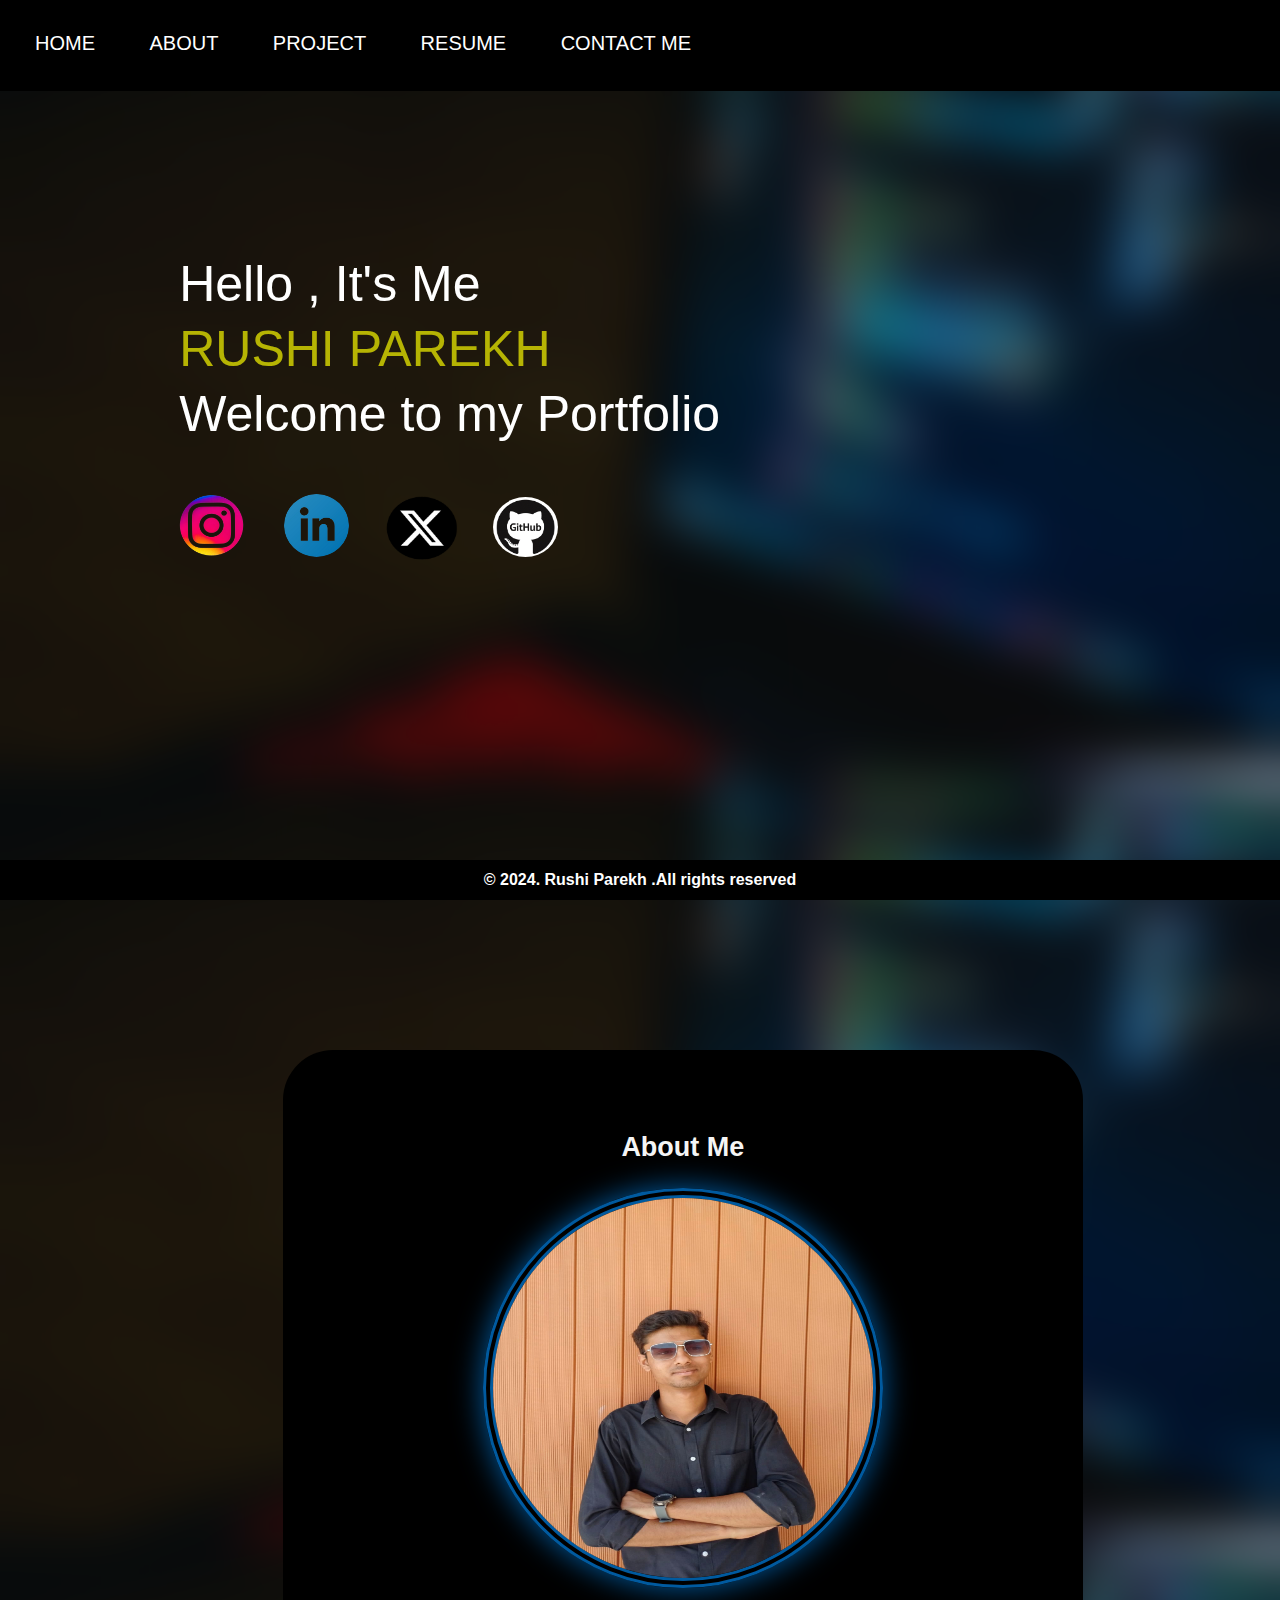
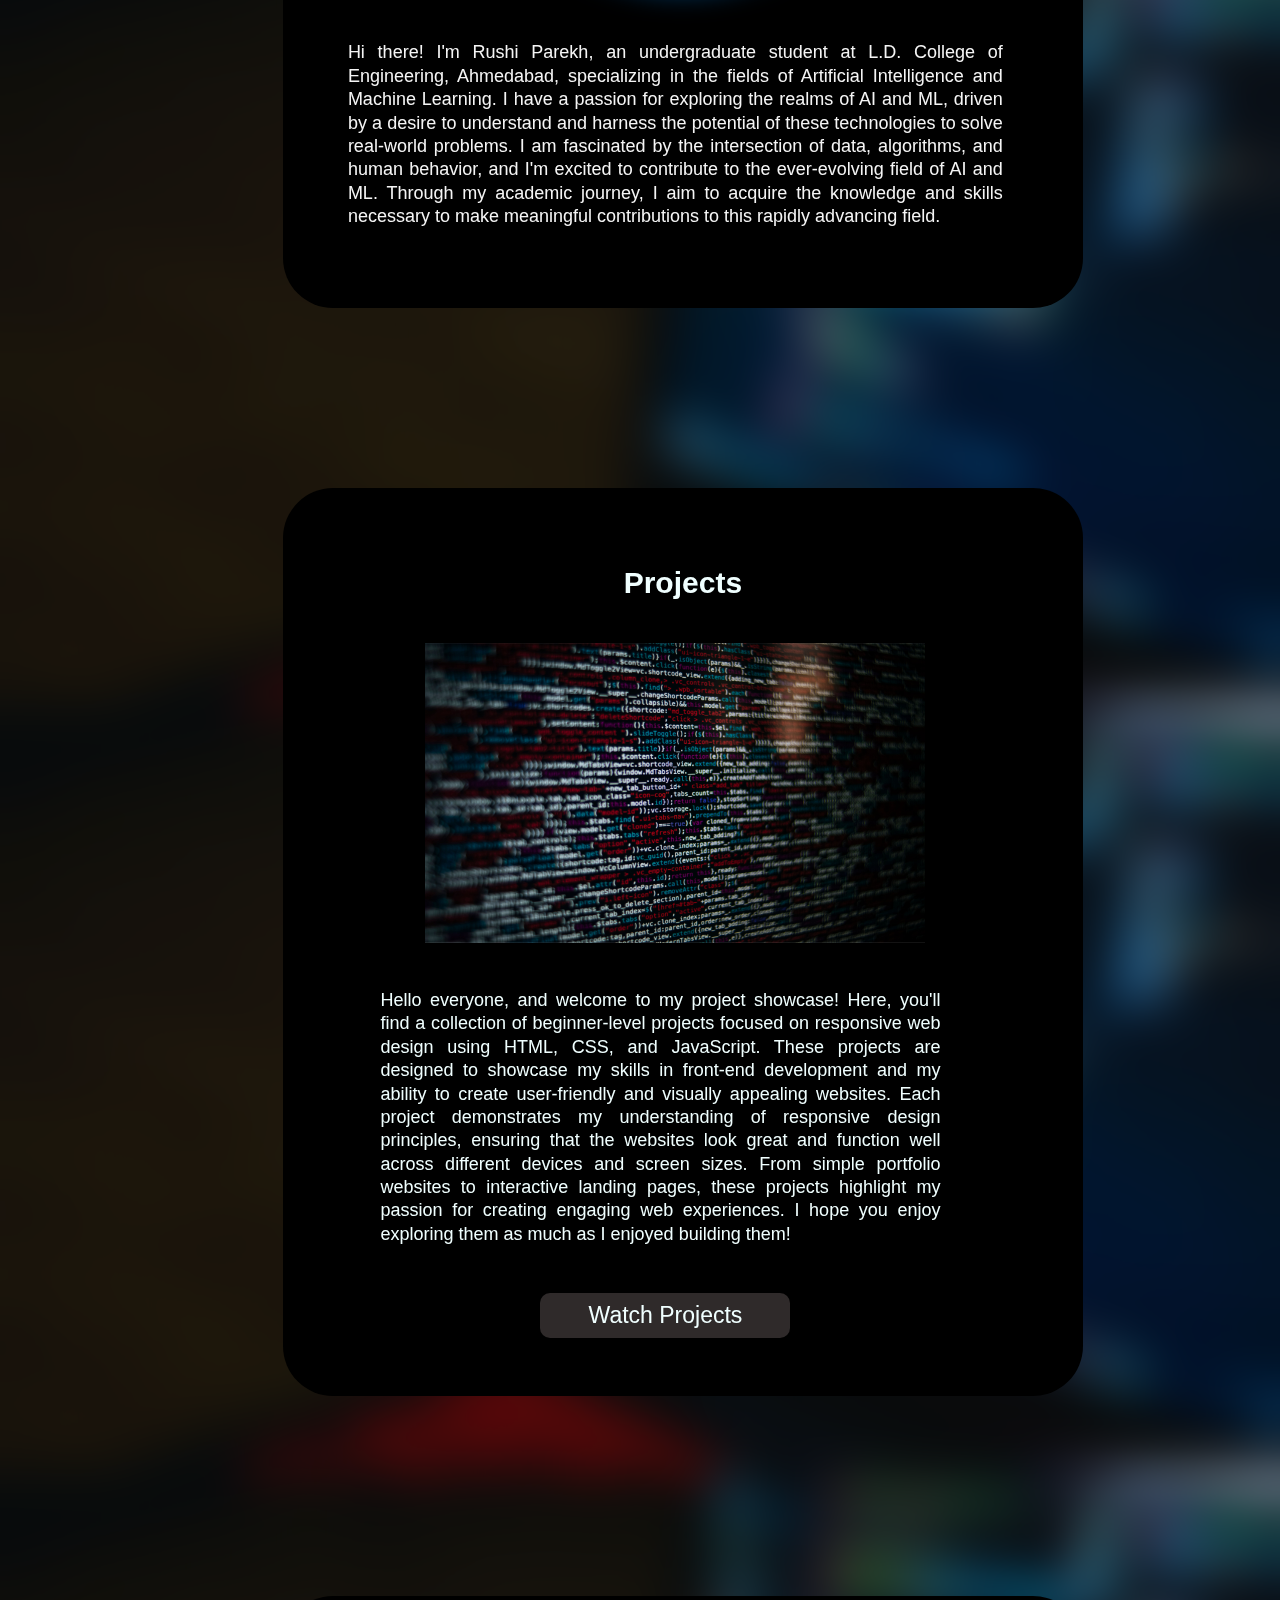
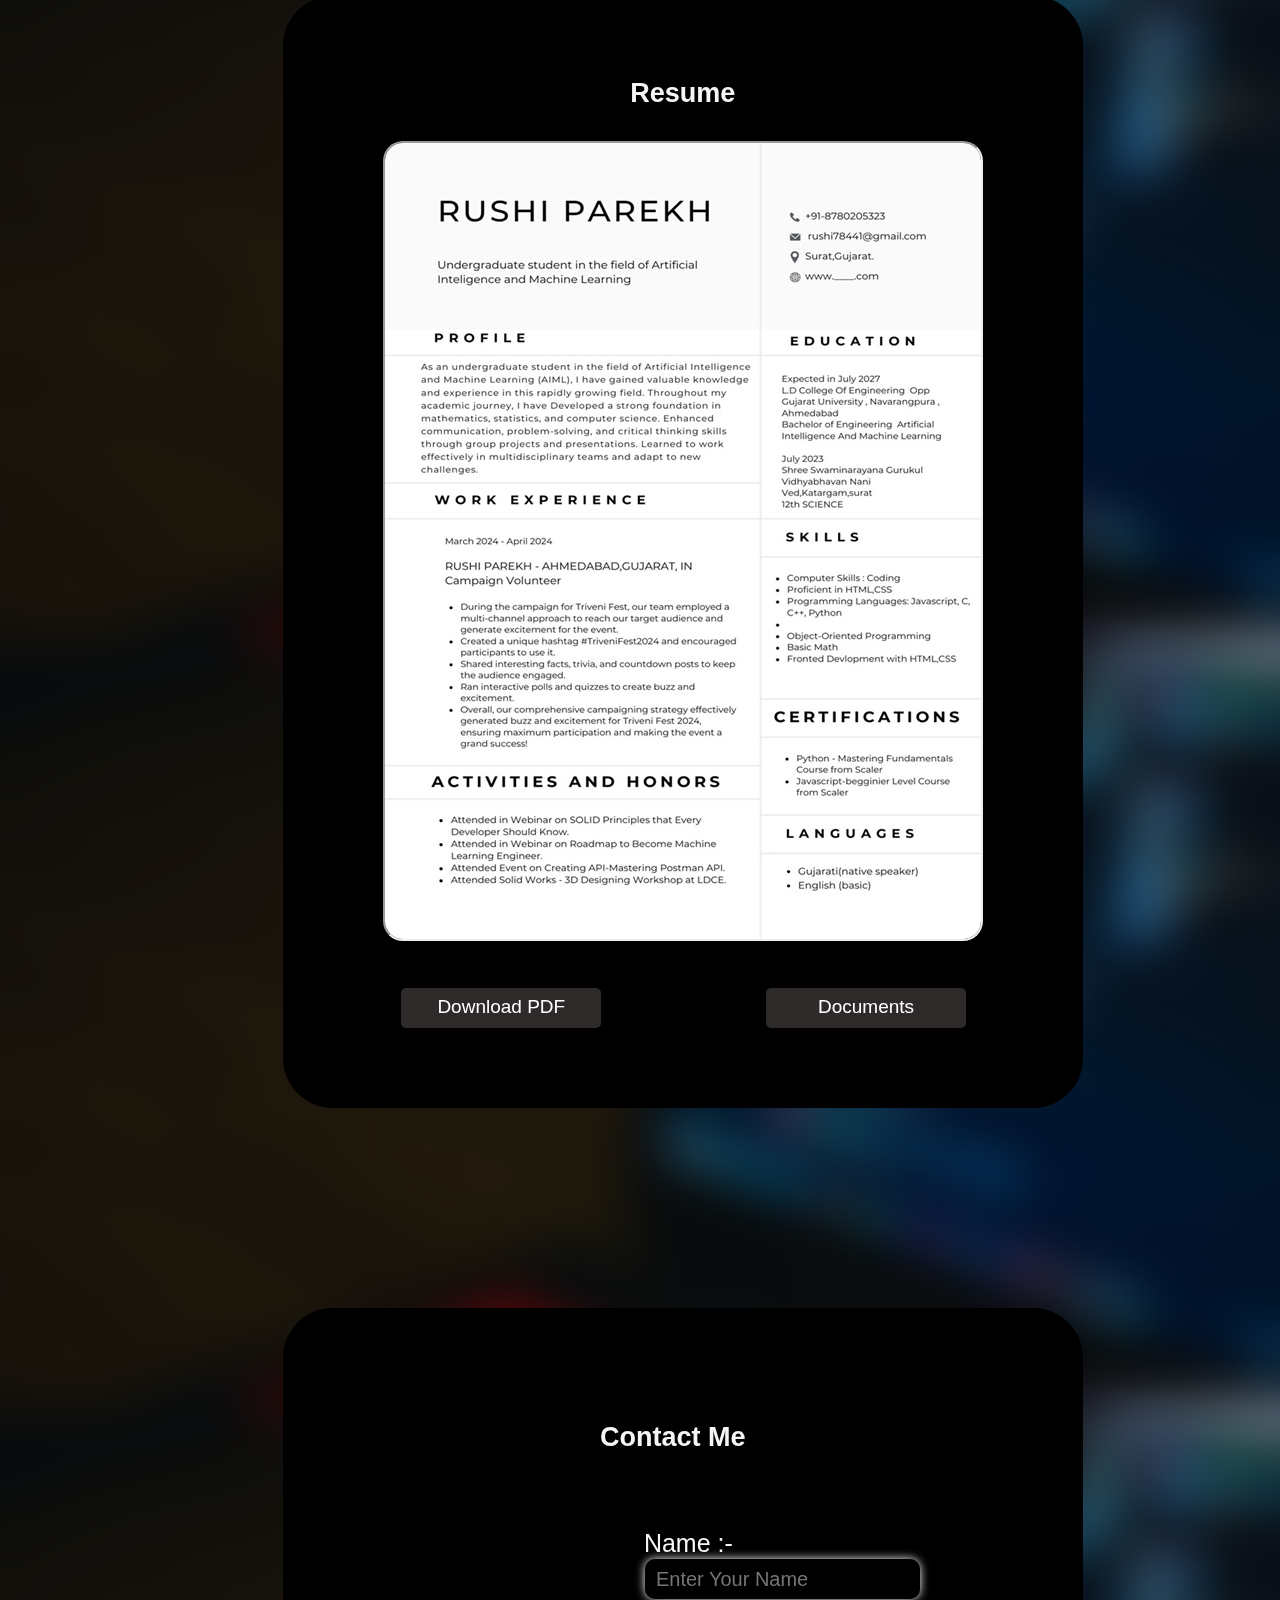
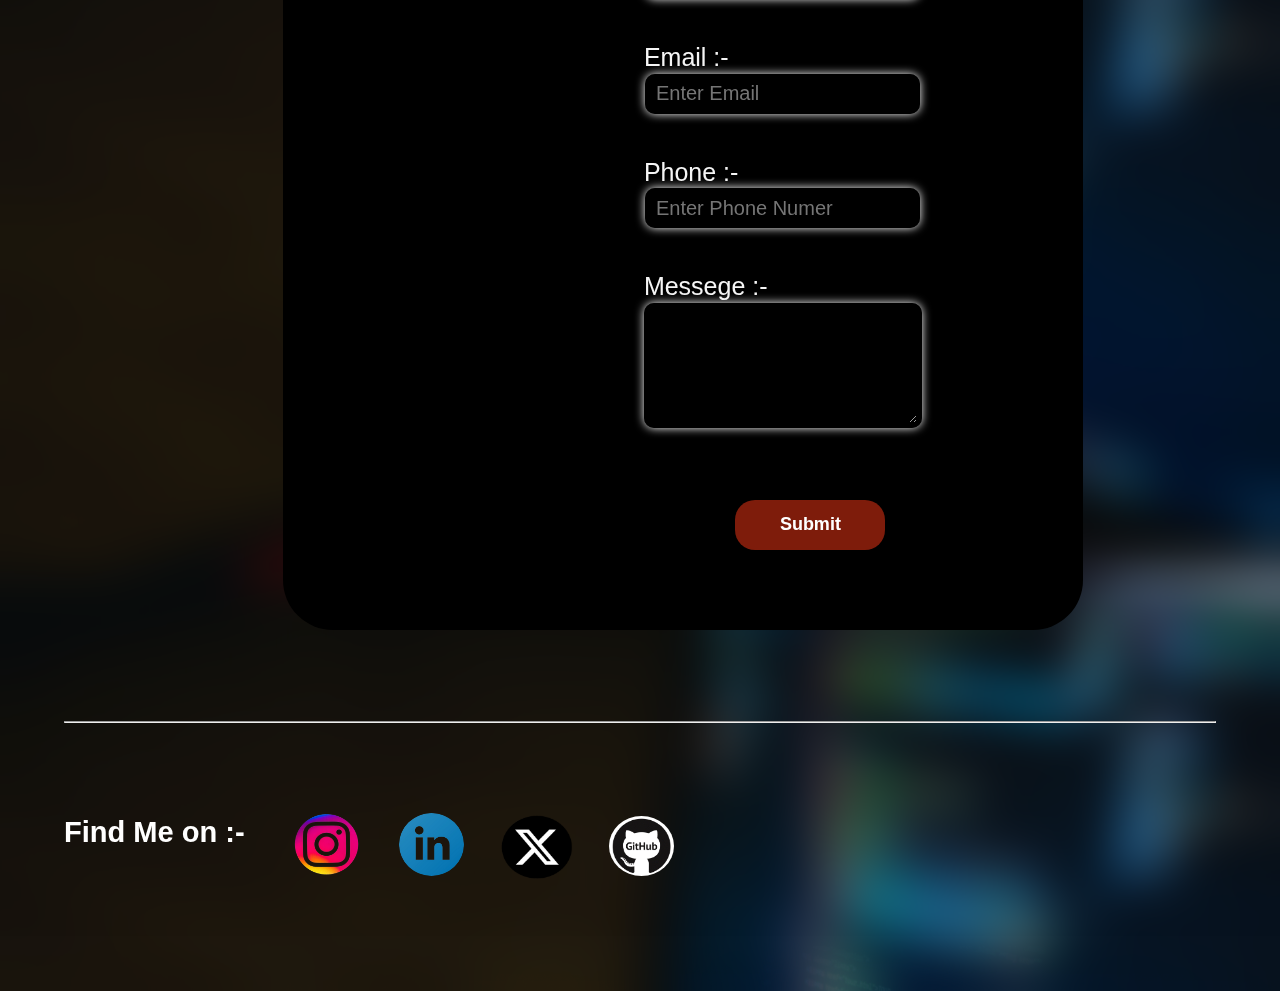
==== index.html @ 53164eef "Add files via upload" ====
<!DOCTYPE html>
<html lang="en">
<head>
    <meta charset="UTF-8">
    <meta name="viewport" content="width=device-width, initial-scale=1.0">
    <title>RUSHI PAREKH</title>
    <link rel="stylesheet" href="style.css"> <!-- Link your CSS file here -->
    <!-- You can add more meta tags, links to stylesheets, or scripts here -->
</head>
<div class="main-body">
<body>
    <header>
        <nav>
            <ul>
                <a href="#index-page"><li class="active">HOME</li></a>
                <a href="#about"><li>ABOUT</li></a>
                <a href="#projects"><li>PROJECT</li></a>
                <a href="#resume"><li>RESUME</li></a>
                <a href="#contact"><li>CONTACT ME</li></a>
                <!-- Add more navigation items as needed -->
            </ul>
        </nav>
    </header>
     
    <main>
<div class="container">

        <section id="index-page">  
            <!--index page-->
          <div class="myname"> <br> 
        <p> Hello , It's Me</p>
        <h1>RUSHI PAREKH</h1>
        <p> Welcome to my Portfolio</p>
    </div>
<br>
<div class="social-links">
<a href="https://www.instagram.com/rushi__78441/" target="_blank"><img src="Images/insta logo.png" class="insta"></a>
<a href="https://ln.run/ro-4O" target="_blank"><img src="Images/linkdin logo.png" class="linkdin"></a>
<a href="https://twitter.com/RUSHIPAREKH13" target="_blank"><img src="Images/x logo.png" class="x"></a>
<a href="https://github.com/rushi78441" target="_blank"><img src="Images/R.gif" class="github"></a>
</div>
<br><br><br><br>
</section>
<section>
        <!--about-page-->


        <div class="about-page" id="about">
            <div class="about-me">
                <H2>About Me</H2>
                <br>
                <img src="Images/rushi.jpg" ><br><br><br>
            <p>
                Hi there! I'm Rushi Parekh, an undergraduate student at 
                L.D. College of Engineering, Ahmedabad, specializing in 
                the fields of Artificial Intelligence and Machine Learning.
                I have a passion for exploring the realms of AI and ML,
                driven by a desire to understand and harness the potential
                of these technologies to solve real-world problems. I am 
                fascinated by the intersection of data, algorithms, and 
                human behavior, and I'm excited to contribute to the 
                ever-evolving field of AI and ML. Through my academic 
                journey, I aim to acquire the knowledge and skills necessary 
                to make meaningful contributions to this rapidly advancing field.
            </p>
        </div>     
        </div>
    </section>
    
<!--Projects page-->
<section>
        <div class="projects-page" id="projects">
            <div class="projectsdiv">
                <p class="contact">
                    <h2 class="project-h1">Projects</h2><br>
                    </p>
                    <br>
                    <div class="projects-div">
                        <img class="projects-img" src="Images/2.jpg"></img><br>
                        <P>
                            Hello everyone, and welcome to my project showcase! Here,
                            you'll find a collection of beginner-level projects
                            focused on responsive web design using HTML, CSS, and 
                            JavaScript. These projects are designed to showcase my 
                            skills in front-end development and my ability to create 
                            user-friendly and visually appealing websites. Each project 
                            demonstrates my understanding of responsive design principles,
                            ensuring that the websites look great and function well across 
                            different devices and screen sizes. From simple portfolio websites
                            to interactive landing pages, these projects highlight my
                            passion for creating engaging web experiences. I hope you 
                            enjoy exploring them as much as I enjoyed building them!
                        </p>
                </div>
            <a class="showprojects-btn" href="watchprojects.html" target="_blank">
                    <buttun>Watch Projects</buttun>
            </a>
            </div>     
        </div>
    </section>
        <!--resume page-->
    <section>
        <div class="resume-page" id="resume">
            <div class="resume">
                <p class="contact">
                    <h2 class="resume-h1">Resume</h2><br><br><br>
                    <div class="resume">
                        <iframe src="Images/resume.jpg" frameborder="1"></iframe>
                    </div>
    
                    <a class="downloadlink" href="https://tinyurl.com/5c88t5mc" target="_blank">
                    <buttun>Download PDF</buttun>
                </a>

                <a class="documentslink" href="documents.html" target="_blank">
                    <buttun>Documents</buttun>
                </a>
                </form>
            </div>     
        </div>
    </section>
<!--contact me page-->
<section>
<div class="contact-me-page" id="contact">
    <p class="contact">
        <h2 class="contact-h1">Contact Me</h2><br>
    </p><br><br>
    <form class="contact" method="post">
        <table>
            <tr>
                <td>Name :-</td>
                <td><input type="text" id="name"  name="name" placeholder=" Enter Your Name" ></td>
            </tr>
            <tr>
                <td>Email :-</td>
                <td><input type="email" id="email"  placeholder=" Enter Email" name="email" ></td>
            </tr>
            <tr>
                <td>Phone :-</td>
                <td><input type="text" id="Phone-number" name="number" placeholder=" Enter Phone Numer"></td>
            </tr>
            <tr>
                <td>Messege :-</td>
                <td><textarea name="Messege" id="msg" rows="5" cols="21" ></textarea></td>
            </tr>
        </table>
    </form>
    <div class="submit-btn" onclick="checkphone();">
        <buttun>Submit</buttun>
        </div>
    </div>     
</section>
</div>
<br><br>
<hr><br><br>
<div class="Find-me">
    <h5>Find Me on :- </h5>
    <div class="social-links">
        <a href="https://www.instagram.com/rushi__78441/" target="_blank"><img src="Images/insta logo.png" class="insta"></a>
        <a href="https://ln.run/ro-4O" target="_blank"><img src="Images/linkdin logo.png" class="linkdin"></a>
        <a href="https://twitter.com/RUSHIPAREKH13" target="_blank"><img src="Images/x logo.png" class="x"></a>
        <a href="https://github.com/rushi78441" target="_blank"><img src="Images/R.gif" class="github"></a>
        </div>
</div>

    </main>
    <footer>
        <h4> &copy; 2024. Rushi Parekh .All rights reserved</h4>
    </footer>
    <script src="script.js"></script>
</body>
</div>
</html>
---- style.css ----
/* Reset CSS */
* {
  margin: 0;
  padding: 0;
  box-sizing: border-box;
}

html{
  scroll-behavior: smooth;
}


/* Body styles */
body {
  font-family: Arial, sans-serif;
  place-content: center;
  align-items: center;
  place-items: center;
  background-image: url(Images/Untitleddesign.jpg);
  background-size: 100%;
  color:white;
  line-height: 1.3;
  margin: 0;
  width: 100%;
  padding: 0;
  z-index: -1;
  animation: transition;
  animation-duration: 4s;
  backdrop-filter: blur(25px);
}

.Find-me .social-links{
  margin-left: 20%;
  margin-top: -3.5%;
}

.social-links{
  margin-left: 10%;
}

/*social links*/
@keyframes input{
  from{
    opacity: 0;
  }
  to{
    opacity: 1;
  }
  
  }

.insta{
  height: 65px;
  width: 65px;
  margin-right: 30px;
  border-radius: 55%;
  animation: input 4s;
  transition-duration: 0.4s;
} 

@keyframes input{
  from{
    opacity: 0;
  }
  to{
    opacity: 1;
  }
  
  }

.linkdin{
  height: 63px;
  width: 65px;
  margin-right: 20px;
  border-radius: 55%;
  animation: input 4s;
  transition-duration: 0.4s;
}

@keyframes input{
  from{
    opacity: 0;
  }
  to{
    opacity: 1;
  }
  
  }

.x{
  margin-bottom: -6px;
  height: 70px;
  width: 85px;
  border-radius: 55%;
  animation: input 4s;
  transition-duration: 0.4s;
}

@keyframes input{
  from{
    opacity: 0;
  }
  to{
    opacity: 1;
  }
  
  }

.github{
  height: 60px;
  margin-left: 20px;
  width: 65px;
  border-radius: 55%;
  animation: input 4s;
  transition-duration: 0.4s;
}

/*hover*/
.insta:hover{
  box-shadow: 0px 0px 55px red;
}

.linkdin:hover{
  box-shadow: 0px 0px 55px rgba(0, 166, 255, 0.753);
}

.github:hover{
  box-shadow: 0px 0px 55px rgb(208, 113, 5);
}

.x:hover{
  box-shadow: 0px 0px 55px rgba(211, 211, 211, 0.823);
}

@keyframes div {
from{
  background-color: transparent;
}
to{
  background-color: rgba(0, 0, 0, 0.571);
}
}

#index-page{
  scroll-margin-top: 500px;
}

#about{
  scroll-margin-top: -150px;
}

.about-me{
  display: flex;
  flex-direction: column;
  flex-wrap: nowrap;
  color:whitesmoke;
  font-size: large;
  line-height: 1.3;
  display:inline-block;
  background-color: black;
  text-align: center;
  padding: 5rem;
  border-radius: 50px;
  margin-top: 300px;
  margin-left: 19%;
  justify-content: center;
  width: 800px;
  height: auto;
  opacity:3;
  animation: div;
  animation-duration: 3s;
}

.projectheader{
  display: flex;
  place-content: center;
  text-align: center;
  font-size: 30px;
  top: 0;
  align-items: center;
  align-content: center;
  position: sticky;
  z-index: 3;
  height:60px;
}

.watch-project{
  display: flex;
  flex-direction: column;
  flex-wrap: nowrap;
  height:auto;
  font-size: 20px;
  place-content: center;
  place-items: center;
  align-items: center;
}

.project-card{
  display: flex;
  flex-direction: column;
  flex-wrap: nowrap;
  height:auto;
  margin-bottom: 130px;
  font-size: 10px;
  place-content: center;
  place-items: center;
  align-items: center; 
}

.project-card section{
  display: flex;
  flex-direction: row;
  flex-wrap: nowrap;
  height:auto;
  margin-top: -100px;
  width: 800px;
  background-color: black;
  border-radius: 25px;
  font-size: 10px;
  place-content: center;
  place-items: center;
  align-items: center; 
}

.project-card img{
  display: flex;
  flex-direction: column;
  flex-wrap: nowrap;
  text-align: justify;
  margin-left: 40px;
  margin-bottom: 40px;
  margin-top: 40px;
  height:220px;
  width: 300px;
  font-size: medium;
}

.project-card p{
  display: flex;
  flex-direction: column;
  flex-wrap: nowrap;
  text-align: justify;
  height:auto;
  margin-right: 25px;
  width: 290px;
  margin-bottom: 0px;
  font-size: medium;
}

.projects-page{
  margin-top: 300px;
  display: flex;
  flex-direction: column;
  flex-wrap: nowrap;
  scroll-margin-top: 250px;
}

.project-card a{
  text-decoration: none;
}

.project-card button{
  display: flex;
  flex-direction: column;
  margin-top: 200px;
  margin-left: -250px;
  height:38px;
  width: 150px;
  background-color: rgb(103, 188, 19);
  font-weight: 700;
  color: rgb(0, 0, 0);
  text-decoration: none;
  border-radius: 5px;
  margin-bottom: 30px;
  font-size: 18px;
  border: 5px solid transparent;
  place-content: center;
  place-items: center;
  align-items: center; 
  transition-duration: 0.5s;
}

.project-card button:hover{
  height:38px;
  width: 150px;
  background-color: rgb(255, 94, 0);
  color: rgb(255, 255, 255);
  text-decoration: none;
  border-radius: 5px;
  margin-bottom: 30px;
  font-size: 18px;
  box-shadow: 0px 0px 20px tomato;
  place-content: center;
  place-items: center;
  align-items: center; 
}


@keyframes input{
from{
  opacity: 0;
}
to{
  opacity: 1;
}

}

.about-me img{
height: 400px;
width: 400px;
border: 10px  rgb(0, 90, 159);
border-style:double;
border-radius: 50%;
box-shadow: 0px 0px 30px rgb(0, 90, 159);
animation: input;
animation-duration:3s;
}

@keyframes input{
from{
  opacity: 0;
}
to{
  opacity: 1;
}

}

.about-me p{
  display: flex;
  flex-direction: column;
  flex-wrap: nowrap;
  font-size: large;
  margin-left: -15px;
  text-align: justify;
  animation: input;
  animation-duration: 3s;
}


.contact-h1{
margin-left: 10%;
margin-top: 5%;
}

.project-h1{
  text-align: center;
  font-size: 30px;
}

@keyframes input{
from{
  opacity: 0;
}
to{
  opacity: 1;
}

}

.submit-btn{
margin-left: 255px;
width: 150px;
height: 50px;
cursor: pointer;
align-items: center;
place-content: center;
justify-content: center;
text-align: center;
color: white;
background-color:rgb(126, 28, 11);
font-family: Arial, Helvetica, sans-serif;
margin-top: 30px;
font-size: 18px;
font-weight: 600;
border:2px solid transparent;
border-radius: 20px;
transition-duration: 0.4s;
animation: input;
animation-duration: 3s;
}

.submit-btn:hover{
border: 2px double white;
background-color: rgba(68, 34, 6, 0.692);
color: white;
text-decoration: none;
box-shadow: 0px 0px 30px rgba(2, 20, 158, 0.692);
}

@keyframes text{
from{
  color: transparent;
}
to{
  color: white;
}

}

@keyframes div {
from{
  background-color: transparent;
}
to{
  background-color: black;
}
}

.projectsdiv{
  display:flex;
  flex-direction: column;
  flex-wrap: nowrap;
  color: azure;
  background-color:black;
  border-radius: 50px;
  margin-top: -120px;
  padding: 5%;
  padding-top: 75px;
  margin-left: 19%;
  width: 800px;
  min-height: auto;
  opacity:3;
  animation: div;
  animation-duration: 3s;

}



@keyframes input{
from{
  opacity: 0;
}
to{
  opacity: 1;
}

}

.projects-div{
z-index: 2;
height: 600px;
width: 600px;
animation: input;
animation-duration:3s;
}

@keyframes input{
from{
  opacity: 0;
}
to{
  opacity: 1;
}

}

.projects-div p{
  display: flex;
  flex-direction: column;
  flex-wrap: nowrap;
  margin-left: 40px;
  font-size: large;
  text-align:justify;
}

@keyframes input{
from{
  opacity: 0;
}
to{
  opacity: 1;
}

}

.showprojects-btn{
display: flex;
flex-direction: column;
flex-wrap: nowrap;
place-content: center;
align-items: center;
place-items: center;
justify-content: center;
justify-items: center;
font-size: 23px;
transition-duration: 0.8s;
text-decoration: none;
color: azure;
text-align: center;
background-color:  rgba(110, 97, 97, 0.433);
border-radius: 10px;
margin-left: 200px;
width: 250px;
height: 45px;
animation: input;
animation-duration: 3s;
}

.showprojects-btn:hover{
background-color:blue;
box-shadow: 0px 0px 30px blue;
}

.projects-img{
  display: flex;
  flex-direction: column;
  flex-wrap: nowrap;
  margin-left: 85px;
  height: 300px;
  width: 500px;
  margin-top: -50px;
}

@keyframes input{
  from{
    opacity: 0;
  }
  to{
    opacity: 1;
  }
  
}

iframe{
margin-top: -40px;
animation: input;
animation-duration: 4s;
border-radius: 20px;
height: 800px;
width: 600px;
}

.resume-page{
  color:whitesmoke;
  font-size: large;
  line-height: 1.3;
  display:inline-block;
  background-color: black;
  text-align: center;
  padding: 5rem;
  border-radius: 50px;
  margin-top: 200px;
  margin-left: 19%;
  justify-content: center;
  width: 800px;
  height: auto;
  opacity:3;
  animation: div;
  animation-duration: 3s;
  scroll-margin-top: 130px;
}

@keyframes div {
  from{
    background-color: transparent;
  }
  to{
    background-color: rgba(0, 0, 0, 0.571);
  }
  }

.contact-me-page{
  color:whitesmoke;
  font-size: large;
  line-height: 1.3;
  place-content: center;
  place-items: center;
  align-items: center;
  background-color: black;
  text-align: center;
  padding: 5rem;
  border-radius: 50px;
  margin-top: 200px;
  margin-left: 19%;
  justify-content: center;
  width: 800px;
  height: auto;
  opacity:3;
  animation: div;
  animation-duration: 3s;
  scroll-margin-top: 150px;
}

.contact-h1{
  text-align: center;
  margin-left: -20px;
  }

td{
  display: block;
  place-content: center;
  place-items: center;
  animation: text;
  text-align: start;
  margin-left: 200px;
  animation-duration: 4s;
  font-size: 25px;
}

@keyframes input{
from{
  opacity: 0;
}
to{
  opacity: 1;
}

}

td input{
  display: flex;
  place-content: center;
  place-items: center;
  align-items: center;
  animation: input;
  height: 40px;
  border-radius: 10px;
  border: 5px solid transparent;
  box-shadow: 0px 0px 10px white;
  animation-duration: 4s;
  font-size: 20px;
  color: white;
  background-color: rgba(0, 0, 0, 0.563);
  margin-bottom: 40px;
}

@keyframes input{
from{
  opacity: 0;
}
to{
  opacity: 1;
}

}


td textarea{
  display: flex;
  place-content: center;
  place-items: center;
  align-items: center;
  animation: input;
  border-radius: 10px;
  border: 5px solid transparent;
  box-shadow: 0px 0px 10px white;
  animation-duration: 4s;
  font-size: 20px;
  color: white;
  background-color: rgba(0, 0, 0, 0.563);
  margin-bottom: 40px;
}

@keyframes transition{
from{
 background-color: black;
 color: black;
}
to{
 background-color: transparent;
 color: white;
}
}


.main-body{
  min-height: 900px;
  min-width: 100%;
  max-width: 100%;
  animation: transition;
  animation-duration: 2s;
}

/* Navigation styles */
nav {
  padding: 10px;
}

@keyframes texth1{
from{
  color: white;
}
to{
  color:  rgba(255, 255, 0, 0.677);
}

}

section h1{
  font-size: 50px;
  font-weight: 100;
  z-index: 1;
  color: rgba(255, 255, 0, 0.677);
  margin-left: 10%;
  font-family:'Gill Sans', 'Gill Sans MT', Calibri, 'Trebuchet MS', sans-serif;
  animation: texth1;
  animation-duration: 3s;
}

@keyframes text{
  from{
    color: transparent;
  }
  to{
    color: rgb(255, 255, 255);
  }
  }

main{
  padding: 5%;
  font-size: 35px;
  margin-top: 4%;
  z-index: 0;
}

@keyframes text{
  from{
    color: transparent;
  }
  to{
    color: white;
  }
  
}

main p{
  font-weight:100;
  font-size: 50px;
  margin-left: 10%;
  z-index: 1;
  font-family:'Gill Sans', 'Gill Sans MT', Calibri, 'Trebuchet MS', sans-serif;
  animation: text;
  animation-duration: 4s;
}

.downloadlink{
font-size: 19px;
text-align: center;
place-items: center;
place-content: center;
cursor: pointer;
justify-content: center;
display:grid;
grid-template-columns: max-content;
background-color: rgba(110, 97, 97, 0.433);
width: 200px;
border-radius: 5px;
margin-top:40px ;
margin-left: 6%;
height: 40px;
transition-duration: 0.6s;
animation: input;
animation-duration: 3s;
}

.downloadlink:hover{
background-color: blue;
box-shadow: 0px 0px 30px blue;
}

@keyframes input{
from{
  opacity: 0;
}
to{
  opacity: 1;
}

}

.documentslink{
font-size: 10px;
text-align: center;
cursor: pointer;
font-size: 19px;
place-items: center;
justify-content: center;
display:grid;
grid-template-columns: min-content;
background-color: rgba(110, 97, 97, 0.433);
width: 200px;
border-radius: 5px;
margin-top:-40px ;
margin-left: 63%;
height: 40px;
transition-duration: 0.6s;
animation: input;
animation-duration: 3s;
}

.documentslink:hover{
background-color:blue;
box-shadow: 0px 0px 30px blue;
}

.downloadlink{
text-decoration: none;
color: white;
}

.documentslink{
text-decoration: none;
color: white;
}

.document-page{
  display: grid;
  grid-template-rows: 200px 200px 200px;
  grid-template-columns: 200px 200px 200px;
  place-content: center;
  justify-content: center;
  align-items: center;
  margin-left: 450px;
  height: 600px;
  width: 600px;
  border-radius: 25px;
  margin-bottom: 300px;
  background-color: rgba(0, 0, 0, 0.57);
  align-items: center;
}

.document-page img{
  grid-row: 1.5/3.5;
  grid-column: 1/2;
  height: 300px;
  width: 400px;
  border-radius: 10px;
  box-shadow: 0px 0px 15px white;
  margin-top: 80px;
  margin-left: 100px;
  margin-bottom: -140px;
}

.documents-card1 {
  grid-row: 3/3;
  grid-column: 1/1;
  place-items: center;
  place-content: justify;
  align-items: center;
  padding: 2%;
  padding-left: 13%;
  border-bottom-left-radius: 25px;
  height: 200px;
  width: 197px;
  background-color: rgba(12, 15, 104, 0.666);
  font-size: large;
}

.documents-card2 {
  grid-row: 3/3;
  grid-column: 2/2;
  place-items: center;
  align-items: center;
  padding: 2%;
  padding-left: 13%;
  height: 200px;
  width: 197px;
  background-color: rgba(12, 15, 104, 0.666);
  font-size: large;
}

.documents-card3 {
  grid-row: 3/3;
  grid-column: 3/3;
  place-items: center;
  padding: 2%;
  padding-left: 13%;
  border-bottom-right-radius: 25px;
  align-items: center;
  height: 200px;
  width: 200px;
  background-color: rgba(12, 15, 104, 0.666);
  font-size: large;
}

.btn button {
  text-decoration: none;
  height:35px;
  color: white;
  font-size: 19px;
  background-color: rgb(163, 6, 22);
  width:150px;
  border-radius: 10px;
  border: 3px solid transparent;
  transition-duration:0.5s ;
}

.btn button:hover{
  background-color: rgb(255, 230, 0);
  box-shadow: 0px 0px 15px rgb(255, 230, 0);
  color: black;
}

header{
  background-color: black;
  position: sticky;
  top: 0;
  z-index: 3;
}

nav ul {
  list-style-type:none;
  top: 0;
  padding-top: 20px;
  margin: 0;
  justify-content: space-between;
  text-align: start;
}

nav ul li {
  top: 0;
  display:inline-block;
  padding-inline: 25px;
  padding-bottom: 20px;
  border-bottom: 5px solid transparent;
  transition: 0.4s;
}

nav ul a li {
  color: White;
  text-decoration: none;
  font-size: 20px;
  transition: 0.4s;
}

nav ul a:hover li{
  color: yellow;
  text-decoration: underline yellow;
  text-underline-offset: 18px;
}


nav ul a:hover{
   padding-bottom: 20px;
} 

@keyframes underline {
  from{
    text-decoration: none;
  }
  to{
    text-decoration: underline yellow;
    text-underline-offset: 18px;
  }
}


/* Main content styles */


/* Footer styles */

footer{
  width: 100%;
  height: 40px;
  justify-content: center;
  text-align: center;
  place-content: center;
  align-items: center;
  background-color: black;
  position: sticky;
  bottom: 0;
  z-index: 3;
}








/*Responsive*/




@media screen and (max-width:380px) {
    /* Reset CSS */
* {
  margin: 0;
  padding: 0;
  box-sizing: border-box;
}

html{
  scroll-behavior: smooth;
}

/* Body styles */
body {
  font-family: Arial, sans-serif;
  place-content: center;
  align-items: center;
  place-items: center;
  background-image: url(Images/Untitleddesign1.jpg);
  background-attachment: fixed;
  background-size: 125%;
  background-repeat: no-repeat;
  color:white;
  line-height: 1.3;
  margin: 0;
  width: 1100px;
  padding: 0;
  z-index: -1;
  animation: transition;
  animation-duration: 4s;
  backdrop-filter: blur(25px);
}

.myname{
  margin-top: 600px;
}

.social-links{
  margin-left: 10%;
}

/*social links*/
@keyframes input{
  from{
    opacity: 0;
  }
  to{
    opacity: 1;
  }
  
  }

.insta{
  height: 65px;
  width: 65px;
  margin-right: 30px;
  border-radius: 55%;
  animation: input 4s;
  transition-duration: 0.4s;
} 

@keyframes input{
  from{
    opacity: 0;
  }
  to{
    opacity: 1;
  }
  
  }

.linkdin{
  height: 63px;
  width: 65px;
  margin-right: 20px;
  border-radius: 55%;
  animation: input 4s;
  transition-duration: 0.4s;
}

@keyframes input{
  from{
    opacity: 0;
  }
  to{
    opacity: 1;
  }
  
  }

.x{
  margin-bottom: -6px;
  height: 70px;
  width: 85px;
  border-radius: 55%;
  animation: input 4s;
  transition-duration: 0.4s;
}

@keyframes input{
  from{
    opacity: 0;
  }
  to{
    opacity: 1;
  }
  
  }

.github{
  height: 60px;
  margin-left: 20px;
  width: 65px;
  border-radius: 55%;
  animation: input 4s;
  transition-duration: 0.4s;
}

/*hover*/
.insta:hover{
  box-shadow: 0px 0px 55px red;
}

.linkdin:hover{
  box-shadow: 0px 0px 55px rgba(0, 166, 255, 0.753);
}

.github:hover{
  box-shadow: 0px 0px 55px rgb(208, 113, 5);
}

.x:hover{
  box-shadow: 0px 0px 55px rgba(211, 211, 211, 0.823);
}

@keyframes div {
from{
  background-color: transparent;
}
to{
  background-color: rgba(0, 0, 0, 0.571);
}
}

#index-page{
  scroll-margin-top: 700px;
}

#about{
  scroll-margin-top: -1100px;
}

#projects{
  scroll-margin-top: 400px;
}

#resume{
  scroll-margin-top: 500px;
}

.about-me{
  display: flex;
  flex-direction: column;
  flex-wrap: nowrap;
  color:whitesmoke;
  font-size: 30px;
  line-height: 1.5;
  display:inline-block;
  background-color: black;
  text-align: center;
  padding: 5rem;
  border-radius: 50px;
  margin-top: 1500px;
  margin-left: 10%;
  justify-content: center;
  width: 800px;
  height: auto;
  opacity:3;
  animation: div;
  animation-duration: 3s;
}

.projects-page{
  margin-top: 600px;
  display: flex;
  flex-direction: column;
  flex-wrap: nowrap;
  scroll-margin-top: 300px;
}


@keyframes input{
from{
  opacity: 0;
}
to{
  opacity: 1;
}

}

.about-me img{
height: 400px;
width: 400px;
border: 10px  red;
border-style:double;
border-top-color: blue;
border-radius: 50%;
border-bottom-color: blue;
animation: input;
animation-duration:3s;
}

@keyframes input{
from{
  opacity: 0;
}
to{
  opacity: 1;
}

}

.about-me p{
  display: flex;
  flex-direction: column;
  flex-wrap: nowrap;
  font-size: 35px;
  text-align: justify;
  margin-left: -1px;
  animation: input;
  animation-duration: 3s;
}


.contact-h1{
margin-left: 10%;
margin-top: 5%;
}

.project-h1{
  text-align: center;
  font-size: larger;
}

@keyframes input{
from{
  opacity: 0;
}
to{
  opacity: 1;
}

}

.submit-btn{
margin-left: 255px;
width: 150px;
height: 50px;
cursor: pointer;
align-items: center;
place-content: center;
justify-content: center;
text-align: center;
color: white;
background-color:rgb(126, 28, 11);
font-family: Arial, Helvetica, sans-serif;
margin-top: 30px;
font-size: 18px;
font-weight: 600;
border:2px solid transparent;
border-radius: 20px;
transition-duration: 0.4s;
animation: input;
animation-duration: 3s;
}

.submit-btn:hover{
border: 2px double white;
background-color: rgba(68, 34, 6, 0.692);
color: white;
text-decoration: none;
box-shadow: 0px 0px 30px rgba(2, 20, 158, 0.692);
}

@keyframes text{
from{
  color: transparent;
}
to{
  color: white;
}

}

@keyframes div {
from{
  background-color: transparent;
}
to{
  background-color: black;
}
}

.projectsdiv{
  display:flex;
  flex-direction: column;
  flex-wrap: nowrap;
  color: azure;
  background-color:black;
  border-radius: 50px;
  margin-top: -120px;
  padding: 8%;
  padding-top: 75px;
  margin-left: 10%;
  width: 800px;
  height: auto;
  opacity:3;
  animation: div;
  animation-duration: 3s;

}



@keyframes input{
from{
  opacity: 0;
}
to{
  opacity: 1;
}

}

.projects-div{
z-index: 2;
height: auto;
width: 600px;
animation: input;
animation-duration:3s;
}

@keyframes input{
from{
  opacity: 0;
}
to{
  opacity: 1;
}

}

.projects-div p{
  display: flex;
  flex-direction: column;
  flex-wrap: nowrap;
  margin-left: 60px;
  margin-bottom: 40px;
  font-size: 35px;
  text-align:justify;
}

@keyframes input{
from{
  opacity: 0;
}
to{
  opacity: 1;
}

}

.showprojects-btn{
display: flex;
flex-direction: column;
flex-wrap: nowrap;
place-content: center;
align-items: center;
place-items: center;
justify-content: center;
justify-items: center;
font-size: 27px;
transition-duration: 0.8s;
text-decoration: none;
color: azure;
text-align: center;
background-color:  rgba(110, 97, 97, 0.433);
border-radius: 10px;
margin-left: 160px;
width: 350px;
height: 60px;
animation: input;
animation-duration: 3s;
}

.showprojects-btn:hover{
background-color:blue;
box-shadow: 0px 0px 30px blue;
}

.projects-img{
  display: flex;
  flex-direction: column;
  flex-wrap: nowrap;
  margin-left: 85px;
  height: 300px;
  width: 500px;
  margin-top: -50px;
}

@keyframes input{
  from{
    opacity: 0;
  }
  to{
    opacity: 1;
  }
  
}

iframe{
margin-top: -40px;
animation: input;
animation-duration: 4s;
border-radius: 20px;
height: 800px;
width: 600px;
}

.resume-page{
  color:whitesmoke;
  font-size: large;
  line-height: 1.3;
  display:inline-block;
  background-color: black;
  text-align: center;
  padding: 5rem;
  border-radius: 50px;
  margin-top: 400px;
  margin-left: 10%;
  justify-content: center;
  width: 800px;
  height: auto;
  opacity:3;
  animation: div;
  animation-duration: 3s;
  scroll-margin-top: 180px;
}

@keyframes div {
  from{
    background-color: transparent;
  }
  to{
    background-color: rgba(0, 0, 0, 0.571);
  }
  }

.contact-me-page{
  color:whitesmoke;
  font-size: large;
  line-height: 1.3;
  place-content: center;
  place-items: center;
  align-items: center;
  background-color: black;
  text-align: center;
  padding: 5rem;
  border-radius: 50px;
  margin-top: 600px;
  margin-bottom: 600px;
  margin-left: 10%;
  justify-content: center;
  width: 800px;
  height: auto;
  opacity:3;
  animation: div;
  animation-duration: 3s;
  scroll-margin-top: 150px;
}

.contact-h1{
  text-align: center;
  margin-left: -20px;
  }

td{
  display: block;
  place-content: center;
  place-items: center;
  animation: text;
  text-align: start;
  margin-left: 200px;
  animation-duration: 4s;
  font-size: 25px;
}

@keyframes input{
from{
  opacity: 0;
}
to{
  opacity: 1;
}

}

td input{
  display: flex;
  place-content: center;
  place-items: center;
  align-items: center;
  animation: input;
  height: 40px;
  border-radius: 10px;
  border: 5px solid transparent;
  box-shadow: 0px 0px 10px white;
  animation-duration: 4s;
  font-size: 20px;
  color: white;
  background-color: rgba(0, 0, 0, 0.563);
  margin-bottom: 40px;
}

@keyframes input{
from{
  opacity: 0;
}
to{
  opacity: 1;
}

}


td textarea{
  display: flex;
  place-content: center;
  place-items: center;
  align-items: center;
  animation: input;
  border-radius: 10px;
  border: 5px solid transparent;
  box-shadow: 0px 0px 10px white;
  animation-duration: 4s;
  font-size: 20px;
  color: white;
  background-color: rgba(0, 0, 0, 0.563);
  margin-bottom: 40px;
}

@keyframes transition{
from{
 background-color: black;
 color: black;
}
to{
 background-color: transparent;
 color: white;
}
}


.main-body{
  min-height: 900px;
  min-width: 100%;
  max-width: 100%;
  animation: transition;
  animation-duration: 2s;
}

/* Navigation styles */
nav {
  padding: 10px;
}

@keyframes text{
from{
  color: transparent;
}
to{
  color: white;
}

}

section h1{
animation: text;
animation-duration: 3s;
}


h1{
  font-size: 50px;
  font-weight: 100;
  z-index: 1;
  margin-left: 10%;
  font-family:'Gill Sans', 'Gill Sans MT', Calibri, 'Trebuchet MS', sans-serif;
}

main{
  padding: 5%;
  font-size: 35px;
  margin-top: 4%;
  z-index: 0;
}

@keyframes text{
  from{
    color: transparent;
  }
  to{
    color: white;
  }
  
}

main p{
  font-weight:100;
  font-size: 50px;
  z-index: 1;
  margin-left: 10%;
  font-family:'Gill Sans', 'Gill Sans MT', Calibri, 'Trebuchet MS', sans-serif;
  animation: text;
  animation-duration: 4s;
}

.downloadlink{
font-size: 25px;
text-align: center;
place-items: center;
place-content: center;
cursor: pointer;
justify-content: center;
display:grid;
grid-template-columns: max-content;
background-color: rgba(110, 97, 97, 0.433);
width: 250px;
border-radius: 5px;
margin-top:30px ;
margin-left: 6%;
height: 50px;
transition-duration: 0.6s;
animation: input;
animation-duration: 3s;
}

.downloadlink:hover{
background-color: blue;
box-shadow: 0px 0px 30px blue;
}

@keyframes input{
from{
  opacity: 0;
}
to{
  opacity: 1;
}

}

.documentslink{
font-size: 25px;
text-align: center;
cursor: pointer;
place-items: center;
justify-content: center;
display:grid;
grid-template-columns: min-content;
background-color: rgba(110, 97, 97, 0.433);
width: 250px;
border-radius: 5px;
margin-top:-50px ;
margin-left: 58%;
height: 50px;
transition-duration: 0.6s;
animation: input;
animation-duration: 3s;
}

.documentslink:hover{
background-color:blue;
box-shadow: 0px 0px 30px blue;
}

.downloadlink{
text-decoration: none;
color: white;
}

.documentslink{
text-decoration: none;
color: white;
}

header{
  background-color: black;
  position: sticky;
  height: 150px;
  align-content: center;
  top: 0;
  z-index: 3;
}

nav ul {
  list-style-type:none;
  top: 0;
  padding-top: 20px;
  margin: 0;
  justify-content: space-between;
  text-align: start;
}

nav ul li {
  top: 0;
  display:inline-block;
  padding-inline: 25px;
  padding-bottom: 20px;
  border-bottom: 5px solid transparent;
}

nav ul li a {
  color: White;
  text-decoration: none;
  font-size: 34px;
  transition: 0.4s;
}

nav ul li:hover{
   padding-bottom: 20px;
} 

nav ul li:hover a{
  color: yellow;
}

/* Main content styles */


/* Footer styles */

footer{
  bottom: 0;
  width: 100%;
  height: 40px;
  justify-content: center;
  text-align: center;
  place-content: center;
  align-items: center;
  background-color: black;
  position: sticky;
  z-index: 3;
}


}
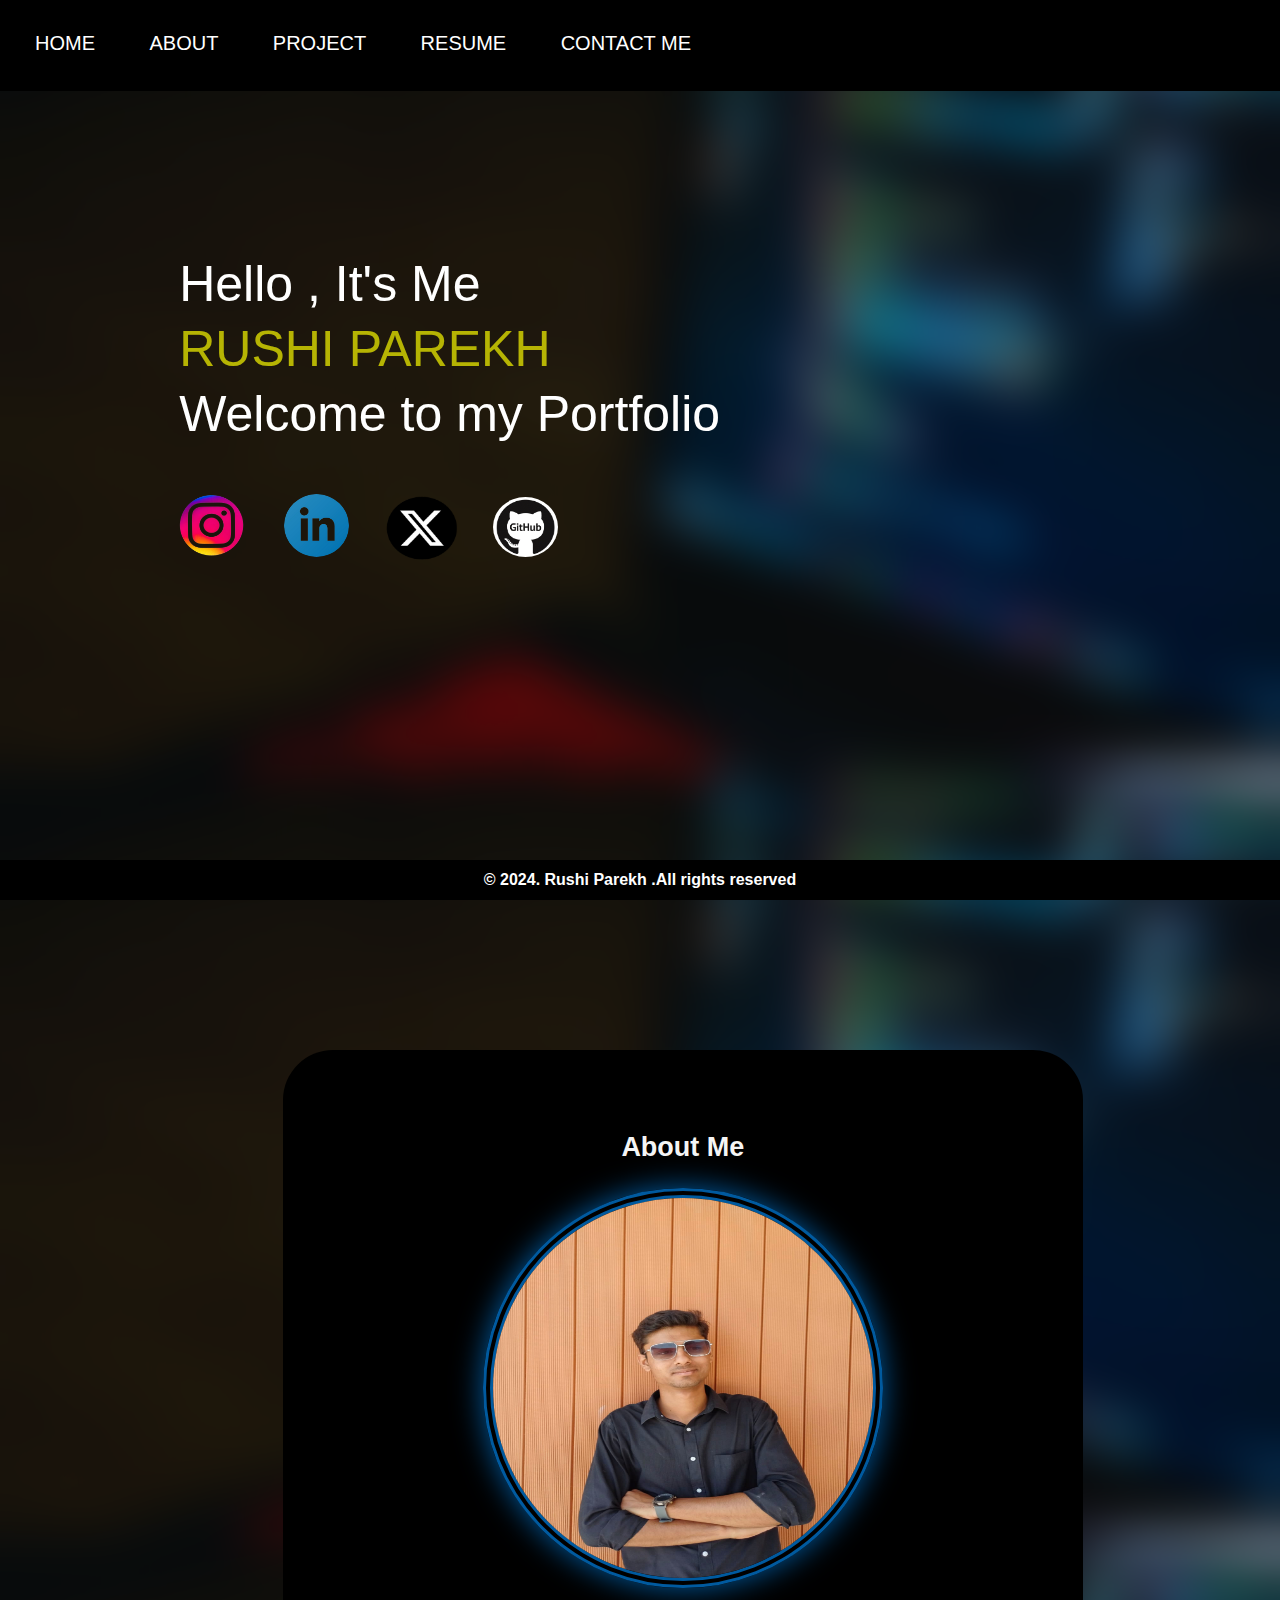
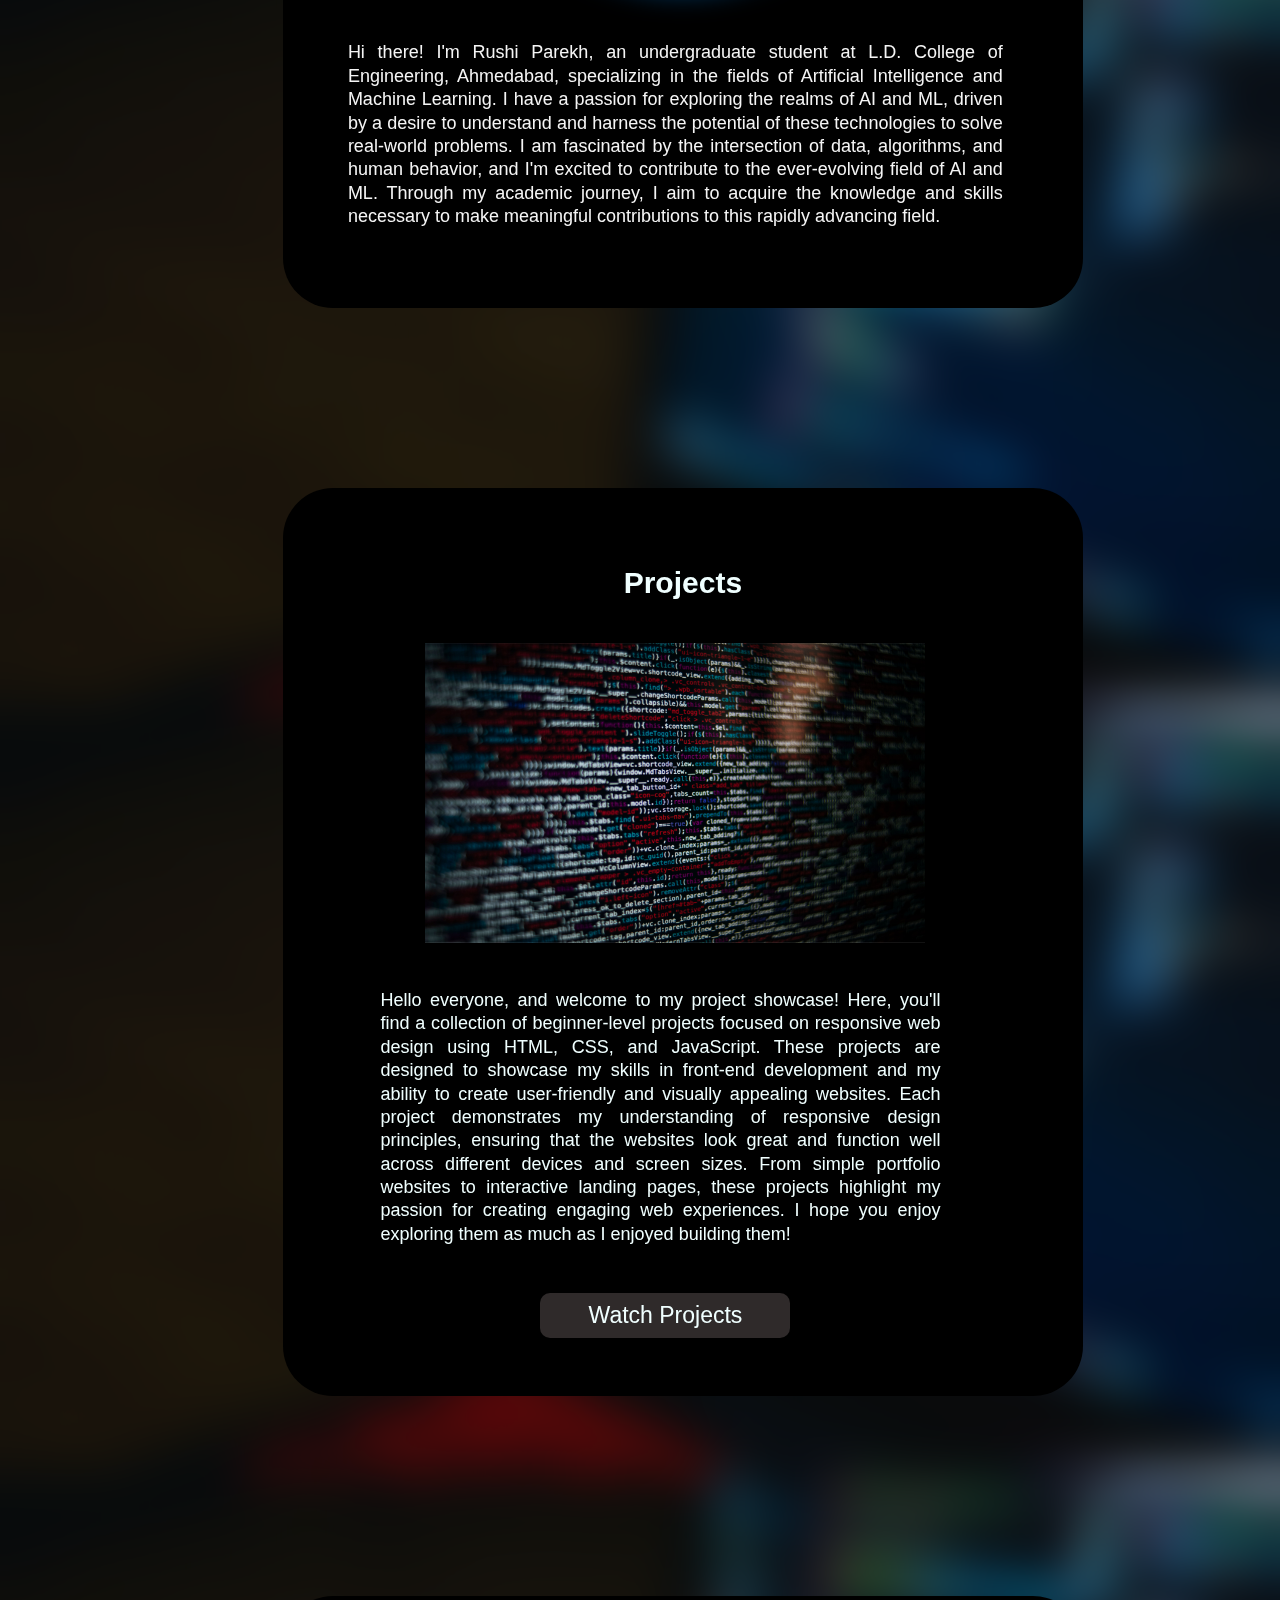
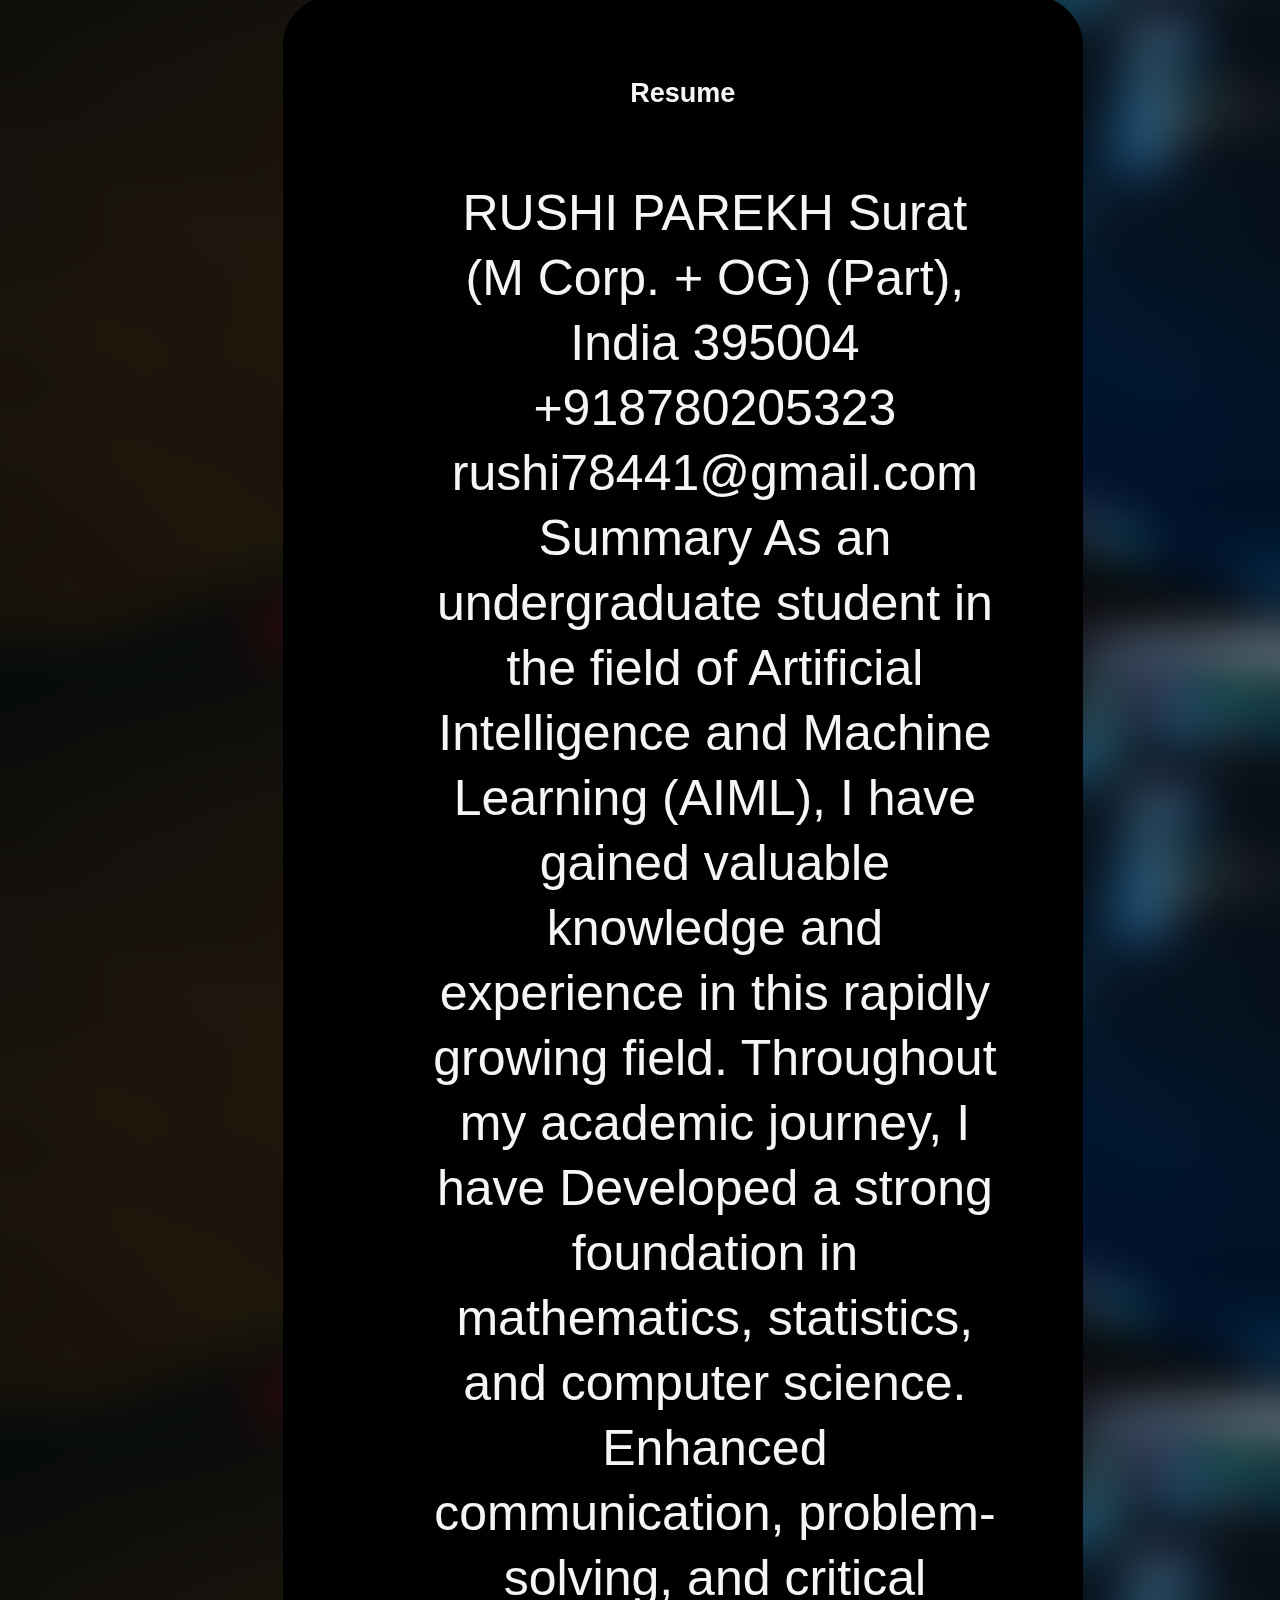
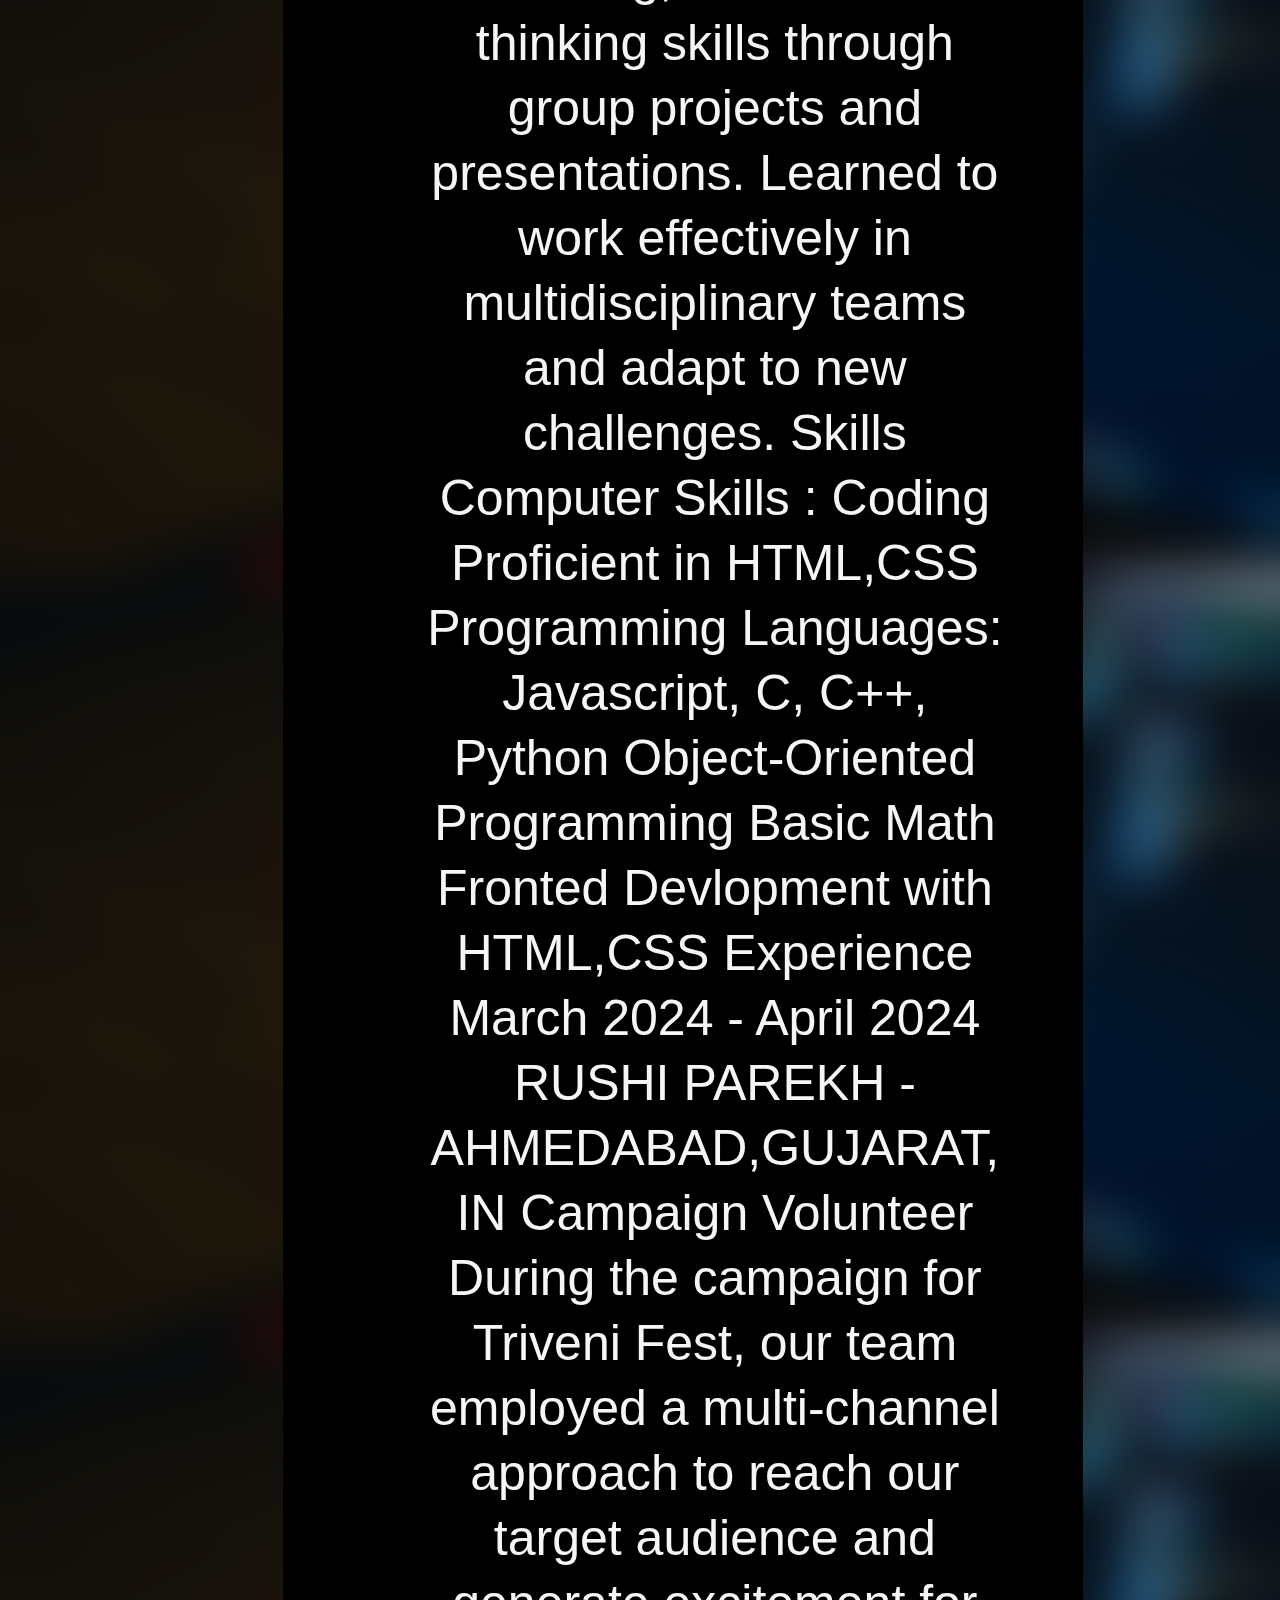
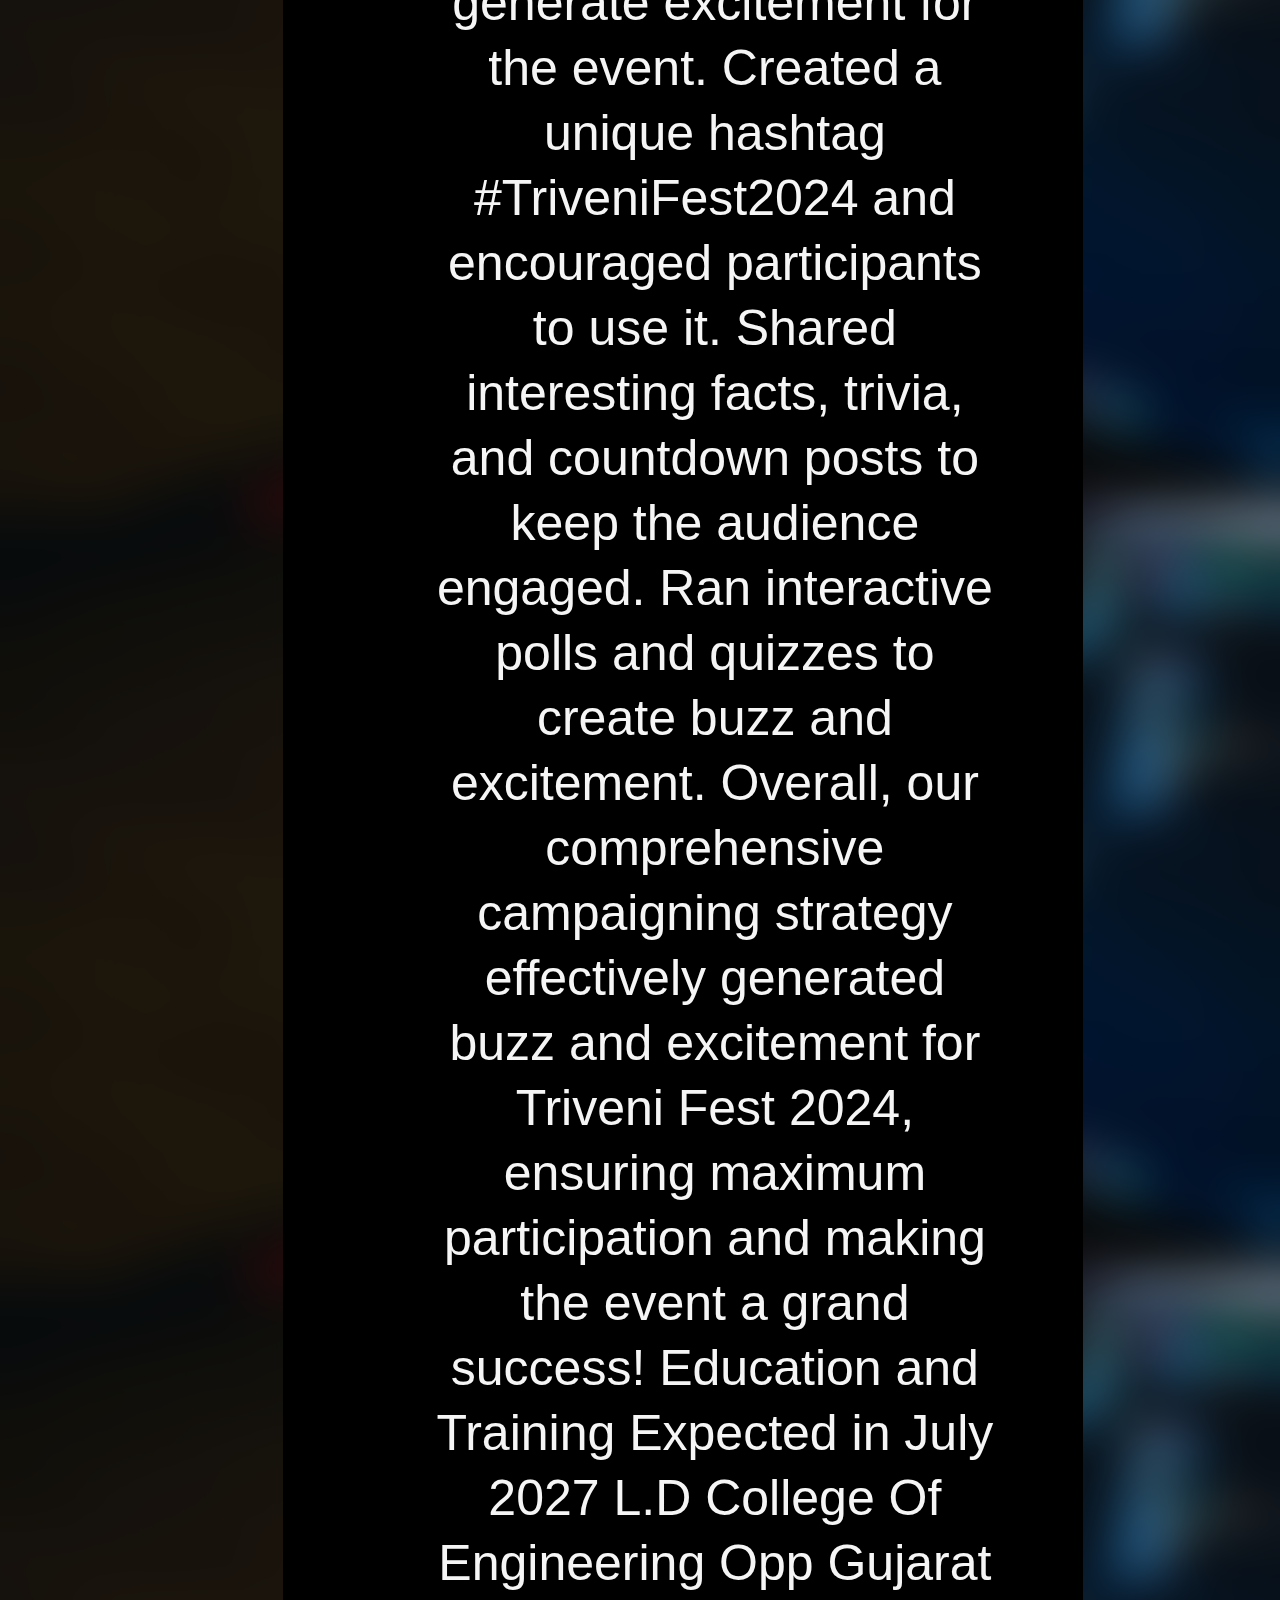
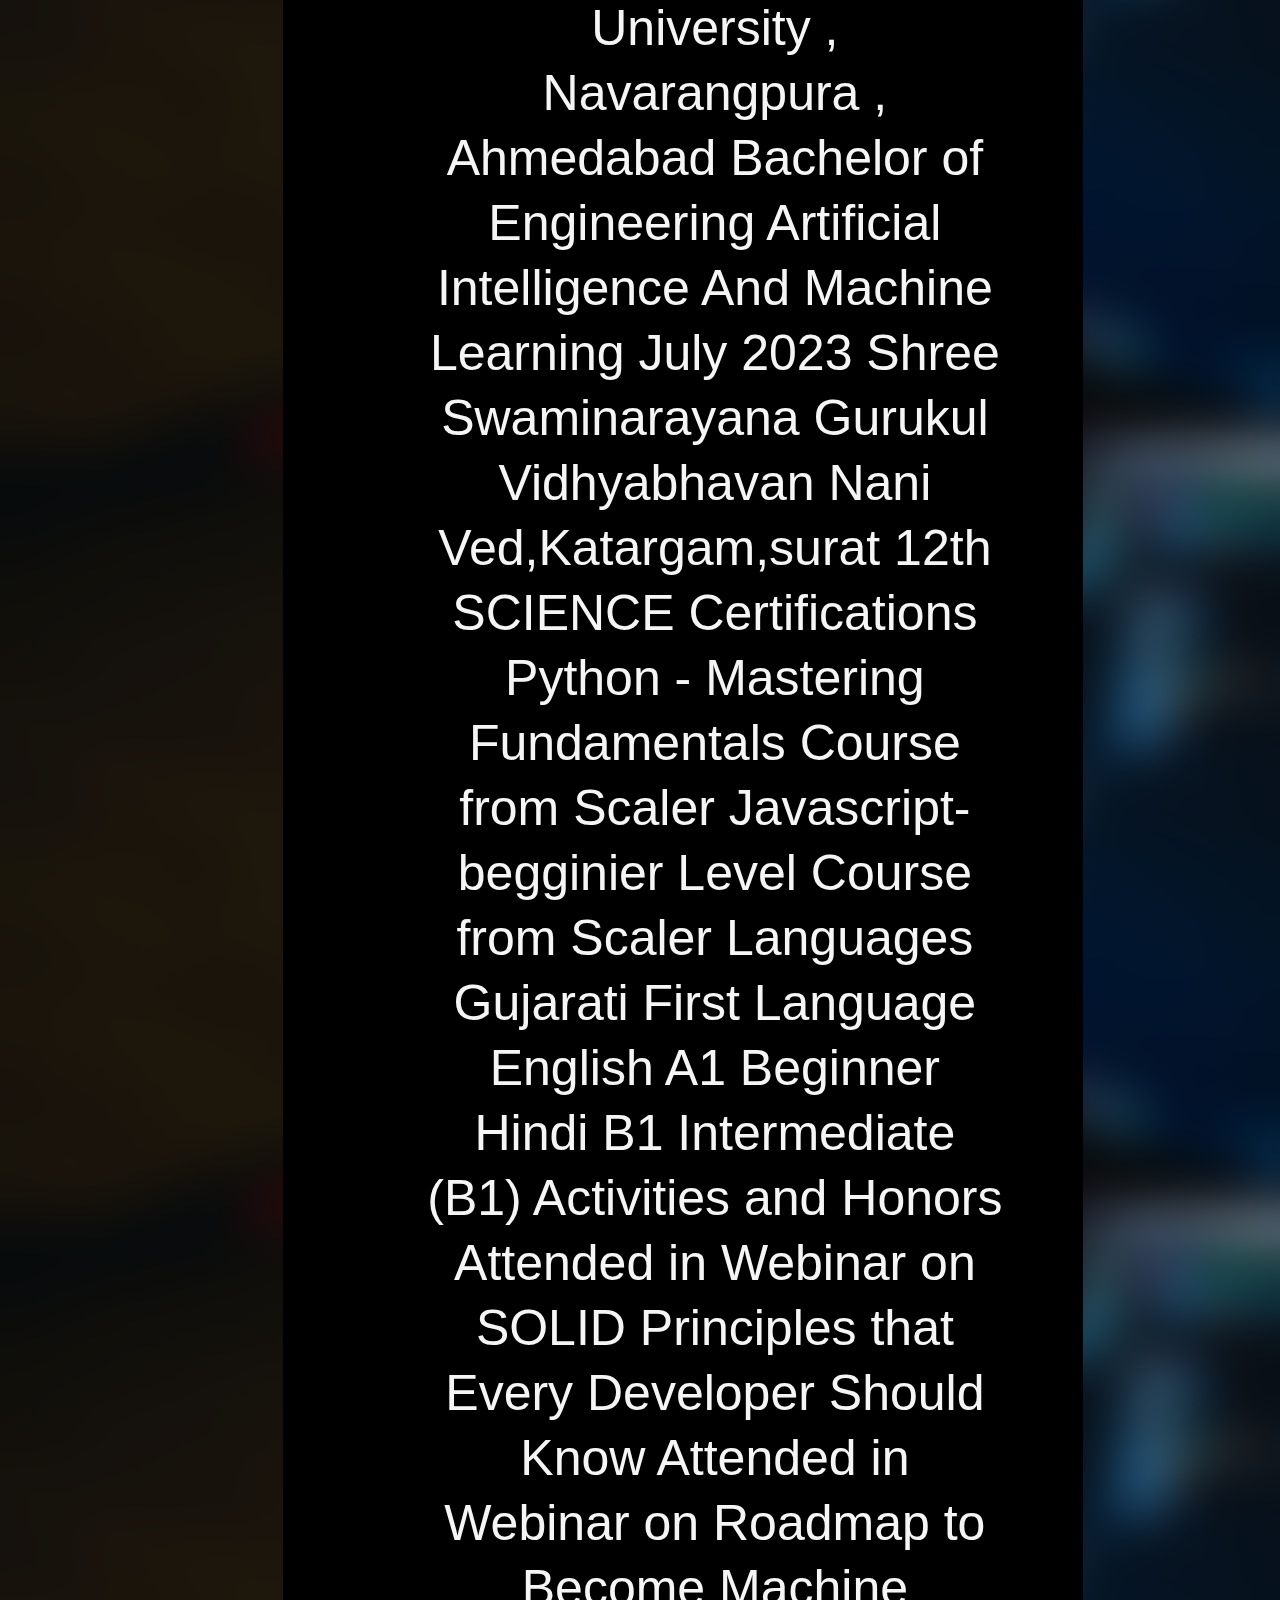
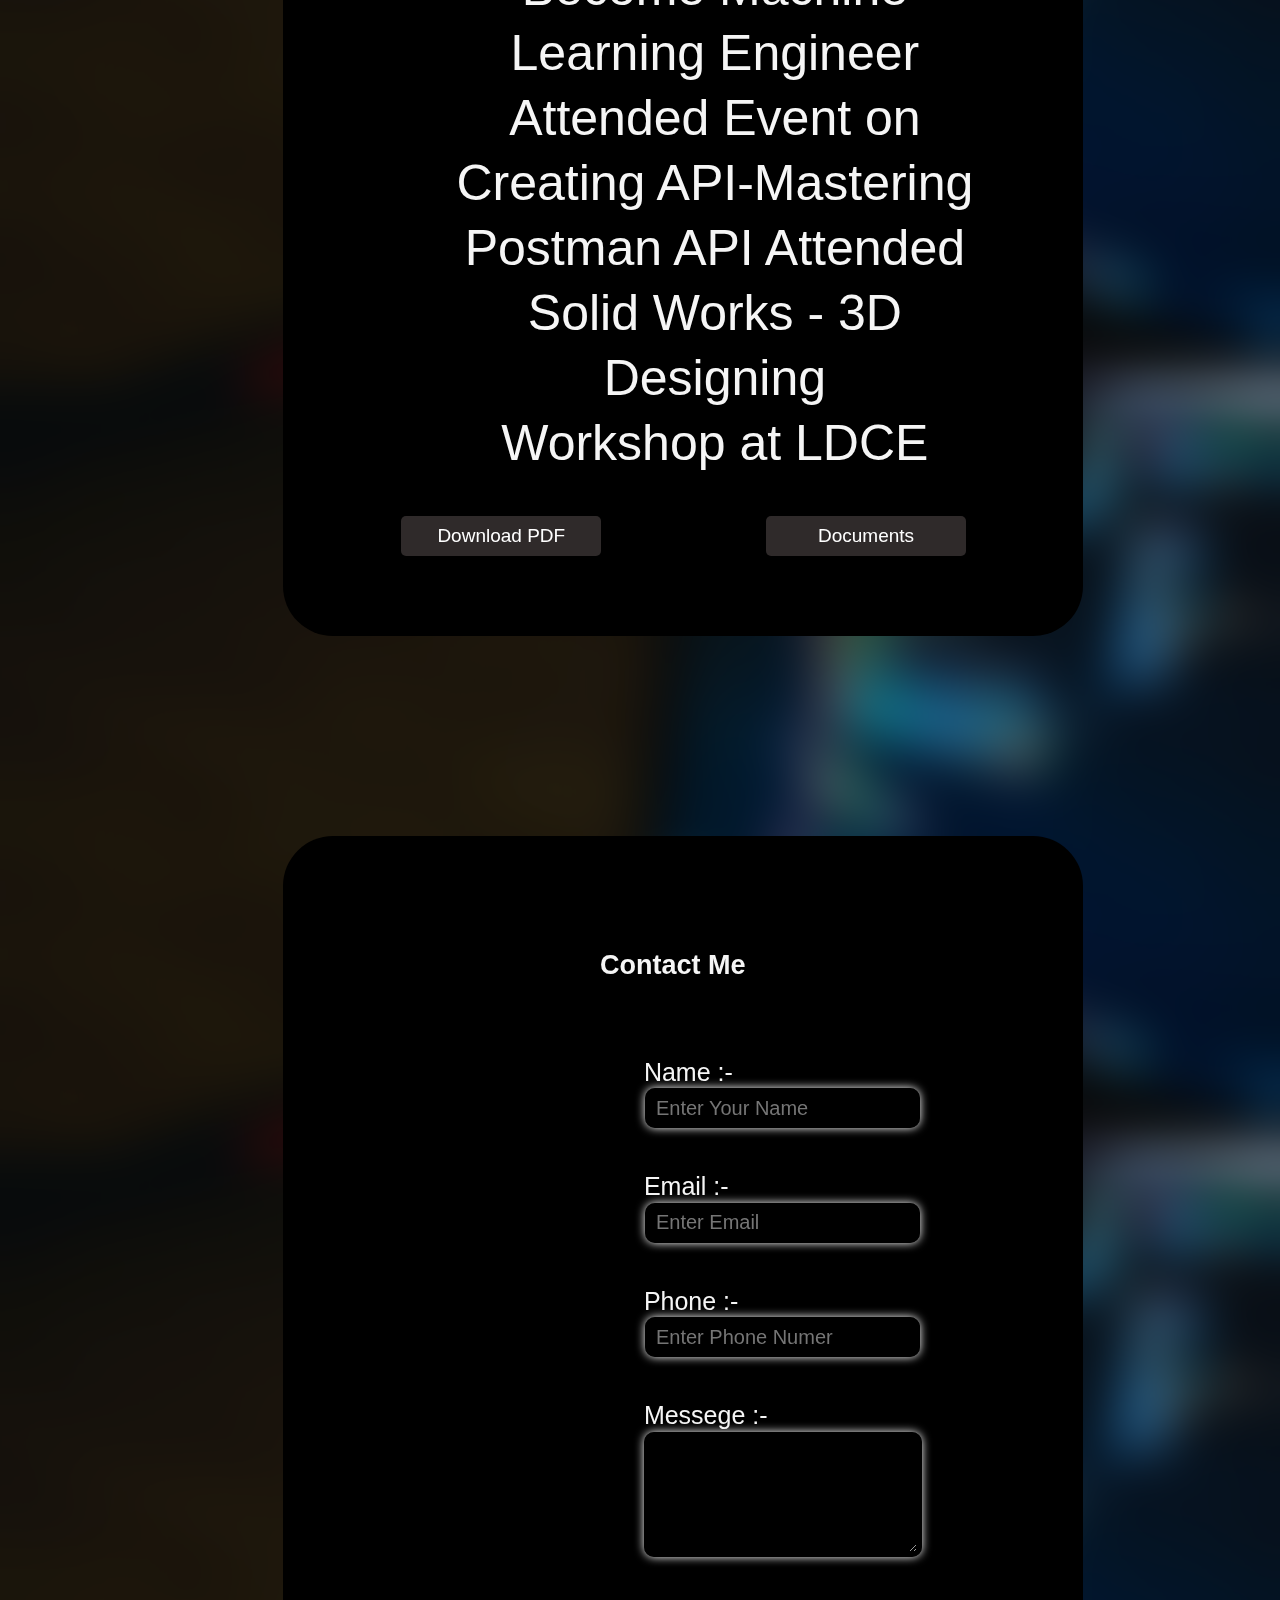
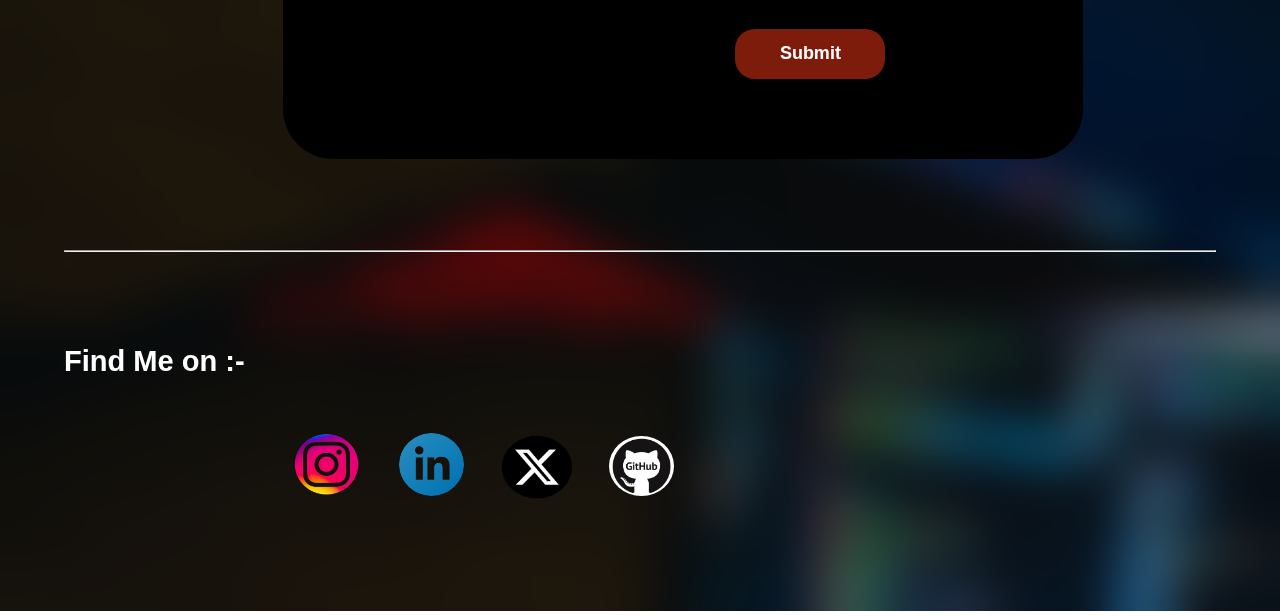
==== commit 304d45ba: "./" ====
--- a/index.html
+++ b/index.html
@@ -68,6 +68,7 @@
     </section>
     
 <!--Projects page-->
+
 <section>
         <div class="projects-page" id="projects">
             <div class="projectsdiv">
@@ -105,7 +106,75 @@
                 <p class="contact">
                     <h2 class="resume-h1">Resume</h2><br><br><br>
                     <div class="resume">
-                        <iframe src="Images/resume.jpg" frameborder="1"></iframe>
+                        <p>RUSHI PAREKH
+
+                            Surat (M Corp. + OG) (Part), India 395004
+                            +918780205323
+                            rushi78441@gmail.com
+                            
+                            Summary
+                            
+                            As an undergraduate student in the field of Artificial Intelligence and Machine Learning (AIML), I have gained valuable knowledge and experience in this rapidly growing field. Throughout my academic journey, I have Developed a strong foundation in mathematics, statistics, and computer science. Enhanced communication, problem-solving, and critical thinking skills through group projects and presentations. Learned to work effectively in multidisciplinary teams and adapt to new challenges.
+                            
+                            Skills
+                            
+                            Computer Skills : Coding
+                            Proficient in HTML,CSS
+                            Programming Languages: Javascript, C, C++, Python
+                            
+                            Object-Oriented Programming
+                            Basic Math
+                            Fronted Devlopment with HTML,CSS
+                            
+                            Experience
+                            
+                            March 2024 - April 2024
+                            RUSHI PAREKH - AHMEDABAD,GUJARAT, IN
+                            Campaign Volunteer
+                            During the campaign for Triveni Fest, our team employed a multi-channel approach to reach our target audience and generate excitement for the event.
+                            
+                            Created a unique hashtag #TriveniFest2024 and encouraged participants to use it.
+                            Shared interesting facts, trivia, and countdown posts to keep the audience engaged.
+                            Ran interactive polls and quizzes to create buzz and excitement.
+                            Overall, our comprehensive campaigning strategy effectively generated buzz and excitement for Triveni Fest 2024, ensuring maximum participation and making the event a grand success!
+                            
+                            Education and Training
+                            
+                            Expected in July 2027
+                            L.D College Of Engineering  Opp Gujarat University , Navarangpura , Ahmedabad
+                            Bachelor of Engineering  Artificial Intelligence And Machine Learning
+                            
+                            July 2023
+                            Shree Swaminarayana Gurukul Vidhyabhavan Nani Ved,Katargam,surat
+                            12th SCIENCE
+                            
+                            Certifications
+                            
+                            Python - Mastering Fundamentals Course from Scaler
+                            Javascript-begginier Level Course from Scaler
+                            
+                            Languages
+                            
+                            Gujarati
+                            First Language
+                                        
+                            
+                            English
+                            A1
+                            Beginner
+                                        
+                            
+                            Hindi
+                            B1
+                            Intermediate (B1)
+                                        
+                            
+                            Activities and Honors
+                            
+                            Attended in Webinar on SOLID Principles that Every Developer Should Know
+                            Attended in Webinar on Roadmap to Become Machine Learning Engineer
+                            Attended Event on Creating API-Mastering Postman API
+                            Attended Solid Works - 3D Designing Workshop at LDCE</p>
                     </div>
     
                     <a class="downloadlink" href="https://tinyurl.com/5c88t5mc" target="_blank">
@@ -154,7 +223,7 @@
 <br><br>
 <hr><br><br>
 <div class="Find-me">
-    <h5>Find Me on :- </h5>
+    <h5>Find Me on :- </h5><br><br>
     <div class="social-links">
         <a href="https://www.instagram.com/rushi__78441/" target="_blank"><img src="Images/insta logo.png" class="insta"></a>
         <a href="https://ln.run/ro-4O" target="_blank"><img src="Images/linkdin logo.png" class="linkdin"></a>
--- a/style.css
+++ b/style.css
@@ -978,7 +978,7 @@
 
 
 
-@media screen and (max-width:380px) {
+@media screen and (max-width:420px) {
     /* Reset CSS */
 * {
   margin: 0;
@@ -998,12 +998,12 @@
   place-items: center;
   background-image: url(Images/Untitleddesign1.jpg);
   background-attachment: fixed;
-  background-size: 125%;
+  background-size:cover;
   background-repeat: no-repeat;
   color:white;
   line-height: 1.3;
   margin: 0;
-  width: 1100px;
+  width: 380px;
   padding: 0;
   z-index: -1;
   animation: transition;
@@ -1012,7 +1012,7 @@
 }
 
 .myname{
-  margin-top: 600px;
+  margin-top: 80px;
 }
 
 .social-links{
@@ -1031,9 +1031,9 @@
   }
 
 .insta{
-  height: 65px;
-  width: 65px;
-  margin-right: 30px;
+  height: 40px;
+  width: 40px;
+  margin-right: 10px;
   border-radius: 55%;
   animation: input 4s;
   transition-duration: 0.4s;
@@ -1050,8 +1050,8 @@
   }
 
 .linkdin{
-  height: 63px;
-  width: 65px;
+  height: 40px;
+  width: 40px;
   margin-right: 20px;
   border-radius: 55%;
   animation: input 4s;
@@ -1070,8 +1070,8 @@
 
 .x{
   margin-bottom: -6px;
-  height: 70px;
-  width: 85px;
+  height: 40px;
+  width: 45px;
   border-radius: 55%;
   animation: input 4s;
   transition-duration: 0.4s;
@@ -1088,9 +1088,9 @@
   }
 
 .github{
-  height: 60px;
+  height: 40px;
   margin-left: 20px;
-  width: 65px;
+  width: 45px;
   border-radius: 55%;
   animation: input 4s;
   transition-duration: 0.4s;
@@ -1127,15 +1127,15 @@
 }
 
 #about{
-  scroll-margin-top: -1100px;
+  scroll-margin-top: -700px;
 }
 
 #projects{
-  scroll-margin-top: 400px;
+  scroll-margin-top: 200px;
 }
 
 #resume{
-  scroll-margin-top: 500px;
+  scroll-margin-top: 200px;
 }
 
 .about-me{
@@ -1143,17 +1143,17 @@
   flex-direction: column;
   flex-wrap: nowrap;
   color:whitesmoke;
-  font-size: 30px;
+  font-size: medium;
   line-height: 1.5;
   display:inline-block;
   background-color: black;
   text-align: center;
-  padding: 5rem;
+  padding: 4rem;
   border-radius: 50px;
-  margin-top: 1500px;
-  margin-left: 10%;
+  margin-top: 800px;
+  margin-left: 4%;
   justify-content: center;
-  width: 800px;
+  width: 320px;
   height: auto;
   opacity:3;
   animation: div;
@@ -1180,8 +1180,8 @@
 }
 
 .about-me img{
-height: 400px;
-width: 400px;
+height: 150px;
+width: 150px;
 border: 10px  red;
 border-style:double;
 border-top-color: blue;
@@ -1205,7 +1205,7 @@
   display: flex;
   flex-direction: column;
   flex-wrap: nowrap;
-  font-size: 35px;
+  font-size: 15px;
   text-align: justify;
   margin-left: -1px;
   animation: input;
@@ -1234,7 +1234,7 @@
 }
 
 .submit-btn{
-margin-left: 255px;
+margin-left: 20px;
 width: 150px;
 height: 50px;
 cursor: pointer;
@@ -1292,8 +1292,8 @@
   margin-top: -120px;
   padding: 8%;
   padding-top: 75px;
-  margin-left: 10%;
-  width: 800px;
+  margin-left: 4%;
+  width: 320px;
   height: auto;
   opacity:3;
   animation: div;
@@ -1316,7 +1316,7 @@
 .projects-div{
 z-index: 2;
 height: auto;
-width: 600px;
+width: 260px;
 animation: input;
 animation-duration:3s;
 }
@@ -1335,9 +1335,9 @@
   display: flex;
   flex-direction: column;
   flex-wrap: nowrap;
-  margin-left: 60px;
+  margin-left: 2px;
   margin-bottom: 40px;
-  font-size: 35px;
+  font-size: 15px;
   text-align:justify;
 }
 
@@ -1360,16 +1360,16 @@
 place-items: center;
 justify-content: center;
 justify-items: center;
-font-size: 27px;
+font-size: 18px;
 transition-duration: 0.8s;
 text-decoration: none;
 color: azure;
 text-align: center;
 background-color:  rgba(110, 97, 97, 0.433);
 border-radius: 10px;
-margin-left: 160px;
-width: 350px;
-height: 60px;
+margin-left: 60px;
+width:  150px;
+height: 40px;
 animation: input;
 animation-duration: 3s;
 }
@@ -1383,9 +1383,9 @@
   display: flex;
   flex-direction: column;
   flex-wrap: nowrap;
-  margin-left: 85px;
-  height: 300px;
-  width: 500px;
+  margin-left: 4px;
+  height: 180px;
+  width: 260px;
   margin-top: -50px;
 }
 
@@ -1402,10 +1402,11 @@
 iframe{
 margin-top: -40px;
 animation: input;
+margin-left: -60px;
 animation-duration: 4s;
 border-radius: 20px;
-height: 800px;
-width: 600px;
+height: 500px;
+width: 280px;
 }
 
 .resume-page{
@@ -1418,9 +1419,9 @@
   padding: 5rem;
   border-radius: 50px;
   margin-top: 400px;
-  margin-left: 10%;
+  margin-left: 1.5%;
   justify-content: center;
-  width: 800px;
+  width: 320px;
   height: auto;
   opacity:3;
   animation: div;
@@ -1450,9 +1451,9 @@
   border-radius: 50px;
   margin-top: 600px;
   margin-bottom: 600px;
-  margin-left: 10%;
+  margin-left: 1%;
   justify-content: center;
-  width: 800px;
+  width: 340px;
   height: auto;
   opacity:3;
   animation: div;
@@ -1471,9 +1472,9 @@
   place-items: center;
   animation: text;
   text-align: start;
-  margin-left: 200px;
+  margin-left: -15px;
   animation-duration: 4s;
-  font-size: 25px;
+  font-size: 18px;
 }
 
 @keyframes input{
@@ -1497,7 +1498,7 @@
   border: 5px solid transparent;
   box-shadow: 0px 0px 10px white;
   animation-duration: 4s;
-  font-size: 20px;
+  font-size: 18px;
   color: white;
   background-color: rgba(0, 0, 0, 0.563);
   margin-bottom: 40px;
@@ -1524,7 +1525,7 @@
   border: 5px solid transparent;
   box-shadow: 0px 0px 10px white;
   animation-duration: 4s;
-  font-size: 20px;
+  font-size: 18px;
   color: white;
   background-color: rgba(0, 0, 0, 0.563);
   margin-bottom: 40px;
@@ -1552,7 +1553,7 @@
 
 /* Navigation styles */
 nav {
-  padding: 10px;
+  padding: 5px;
 }
 
 @keyframes text{
@@ -1572,7 +1573,7 @@
 
 
 h1{
-  font-size: 50px;
+  font-size: 25px;
   font-weight: 100;
   z-index: 1;
   margin-left: 10%;
@@ -1598,7 +1599,7 @@
 
 main p{
   font-weight:100;
-  font-size: 50px;
+  font-size: 25px;
   z-index: 1;
   margin-left: 10%;
   font-family:'Gill Sans', 'Gill Sans MT', Calibri, 'Trebuchet MS', sans-serif;
@@ -1607,7 +1608,7 @@
 }
 
 .downloadlink{
-font-size: 25px;
+font-size: 20px;
 text-align: center;
 place-items: center;
 place-content: center;
@@ -1616,11 +1617,11 @@
 display:grid;
 grid-template-columns: max-content;
 background-color: rgba(110, 97, 97, 0.433);
-width: 250px;
+width: 200px;
 border-radius: 5px;
 margin-top:30px ;
-margin-left: 6%;
-height: 50px;
+margin-left: -20px;
+height: 40px;
 transition-duration: 0.6s;
 animation: input;
 animation-duration: 3s;
@@ -1642,7 +1643,7 @@
 }
 
 .documentslink{
-font-size: 25px;
+font-size: 20px;
 text-align: center;
 cursor: pointer;
 place-items: center;
@@ -1650,11 +1651,11 @@
 display:grid;
 grid-template-columns: min-content;
 background-color: rgba(110, 97, 97, 0.433);
-width: 250px;
+width: 200px;
 border-radius: 5px;
-margin-top:-50px ;
-margin-left: 58%;
-height: 50px;
+margin-top: 30px ;
+margin-left: -20px;
+height: 40px;
 transition-duration: 0.6s;
 animation: input;
 animation-duration: 3s;
@@ -1689,6 +1690,7 @@
   top: 0;
   padding-top: 20px;
   margin: 0;
+  margin-left: 40px;
   justify-content: space-between;
   text-align: start;
 }
@@ -1696,20 +1698,19 @@
 nav ul li {
   top: 0;
   display:inline-block;
-  padding-inline: 25px;
-  padding-bottom: 20px;
+  padding-inline: 8px;
+  padding-bottom: 20;
   border-bottom: 5px solid transparent;
 }
 
 nav ul li a {
   color: White;
   text-decoration: none;
-  font-size: 34px;
   transition: 0.4s;
 }
 
 nav ul li:hover{
-   padding-bottom: 20px;
+   padding-bottom: 10px;
 } 
 
 nav ul li:hover a{
@@ -1718,6 +1719,227 @@
 
 /* Main content styles */
 
+.document-page{
+  display: grid;
+  grid-template-rows: 100px 100px 100px;
+  grid-template-columns: 75px 75px 75px;
+  place-content: center;
+  justify-content: center;
+  align-items: center;
+  margin-left: 40px;
+  height: 500px;
+  width: 300px;
+  border-radius: 25px;
+  margin-bottom: 300px;
+  background-color: rgba(0, 0, 0, 0.57);
+  align-items: center;
+}
+
+.document-page img{
+  grid-row: 1.5/3.5;
+  grid-column: 1/2;
+  height: 200px;
+  width: 240px;
+  border-radius: 10px;
+  box-shadow: 0px 0px 15px white;
+  margin-top: 70px;
+  margin-left: -4px;
+  margin-bottom: 70px;
+}
+
+.documents-card1 {
+  grid-row: 3/3;
+  grid-column: 1/1;
+  place-items: center;
+  place-content: justify;
+  align-items: center;
+  padding: 1%;
+  margin-left: -37px;
+  padding-left: 20%;
+  margin-top: 97px;
+  border-bottom-left-radius: 25px;
+  height: 200px;
+  width: 98px;
+  background-color: rgba(12, 15, 104, 0.666);
+  font-size: small;
+}
+
+.documents-card2 {
+  grid-row: 3/3;
+  grid-column: 2/2;
+  place-items: center;
+  align-items: center;
+  padding: 1%;
+  padding-left: 20%;
+  margin-top: 97px;
+  margin-left: -10px;
+  height: 200px;
+  width: 98px;
+  background-color: rgba(12, 15, 104, 0.666);
+  font-size: small;
+}
+
+.documents-card3 {
+  grid-row: 3/3;
+  grid-column: 3/3;
+  place-items: center;
+  padding: 1%;
+  padding-left: 20%;
+  margin-top: 97px;
+  border-bottom-right-radius: 25px;
+  align-items: center;
+  margin-left: 17px;
+  height: 200px;
+  width: 95.45px;
+  background-color: rgba(12, 15, 104, 0.666);
+  font-size: small;
+}
+
+.btn button {
+  text-decoration: none;
+  height:35px;
+  color: white;
+  font-size: 10px;
+  background-color: rgb(163, 6, 22);
+  width:60px;
+  border-radius: 10px;
+  margin-top: 20px;
+  border: 3px solid transparent;
+  transition-duration:0.5s ;
+}
+
+.btn button:hover{
+  background-color: rgb(255, 230, 0);
+  box-shadow: 0px 0px 15px rgb(255, 230, 0);
+  color: black;
+}
+
+
+.projectheader{
+  display: flex;
+  place-content: center;
+  text-align: center;
+  font-size: 30px;
+  top: 0;
+  align-items: center;
+  align-content: center;
+  position: sticky;
+  z-index: 3;
+  height:60px;
+}
+
+.watch-project{
+  display: flex;
+  flex-direction: column;
+  flex-wrap: nowrap;
+  height:auto;
+  font-size: 20px;
+  margin-top: 100px;
+  place-content: center;
+  place-items: center;
+  align-items: center;
+}
+
+.project-card{
+  display: flex;
+  flex-direction: column;
+  flex-wrap: nowrap;
+  height:auto;
+  margin-bottom: 130px;
+  font-size: 10px;
+  place-content: center;
+  place-items: center;
+  align-items: center; 
+}
+
+.project-card section{
+  display: flex;
+  flex-direction: column;
+  flex-wrap: nowrap;
+  height:auto;
+  margin-top: -100px;
+  width: 300px;
+  background-color: black;
+  border-radius: 25px;
+  font-size: 10px;
+  place-content: center;
+  place-items: center;
+  align-items: center; 
+}
+
+.project-card img{
+  display: flex;
+  flex-direction: column;
+  flex-wrap: nowrap;
+  text-align: justify;
+  margin-left: 8px;
+  margin-bottom: 40px;
+  margin-top: 40px;
+  height:180px;
+  width: 250px;
+  font-size: medium;
+}
+
+.project-card p{
+  display: flex;
+  flex-direction: column;
+  flex-wrap: nowrap;
+  text-align: justify;
+  height:auto;
+  margin-right: 25px;
+  width: 260px;
+  margin-top: 50px;
+  font-size: medium;
+}
+
+.projects-page{
+  margin-top: 300px;
+  display: flex;
+  flex-direction: column;
+  flex-wrap: nowrap;
+  scroll-margin-top: 250px;
+}
+
+.project-card a{
+  text-decoration: none;
+}
+
+.project-card button{
+  display: flex;
+  flex-direction: column;
+  margin-top: 100px;
+  height:38px;
+  width: 150px;
+  background-color: rgb(103, 188, 19);
+  font-weight: 700;
+  color: rgb(0, 0, 0);
+  text-decoration: none;
+  border-radius: 5px;
+  margin-top: 20px;
+  margin-left: 0px;
+  margin-bottom: 30px;
+  font-size: 18px;
+  border: 5px solid transparent;
+  place-content: center;
+  place-items: center;
+  align-items: center; 
+  transition-duration: 0.5s;
+}
+
+.project-card button:hover{
+  height:38px;
+  width: 150px;
+  background-color: rgb(255, 94, 0);
+  color: rgb(255, 255, 255);
+  text-decoration: none;
+  border-radius: 5px;
+  margin-bottom: 30px;
+  font-size: 18px;
+  box-shadow: 0px 0px 20px tomato;
+  place-content: center;
+  place-items: center;
+  align-items: center; 
+}
 
 /* Footer styles */
 
@@ -1737,16 +1959,3 @@
 
 }
 
-
-
-
-
-
-
-
-
-
-
-
-
-
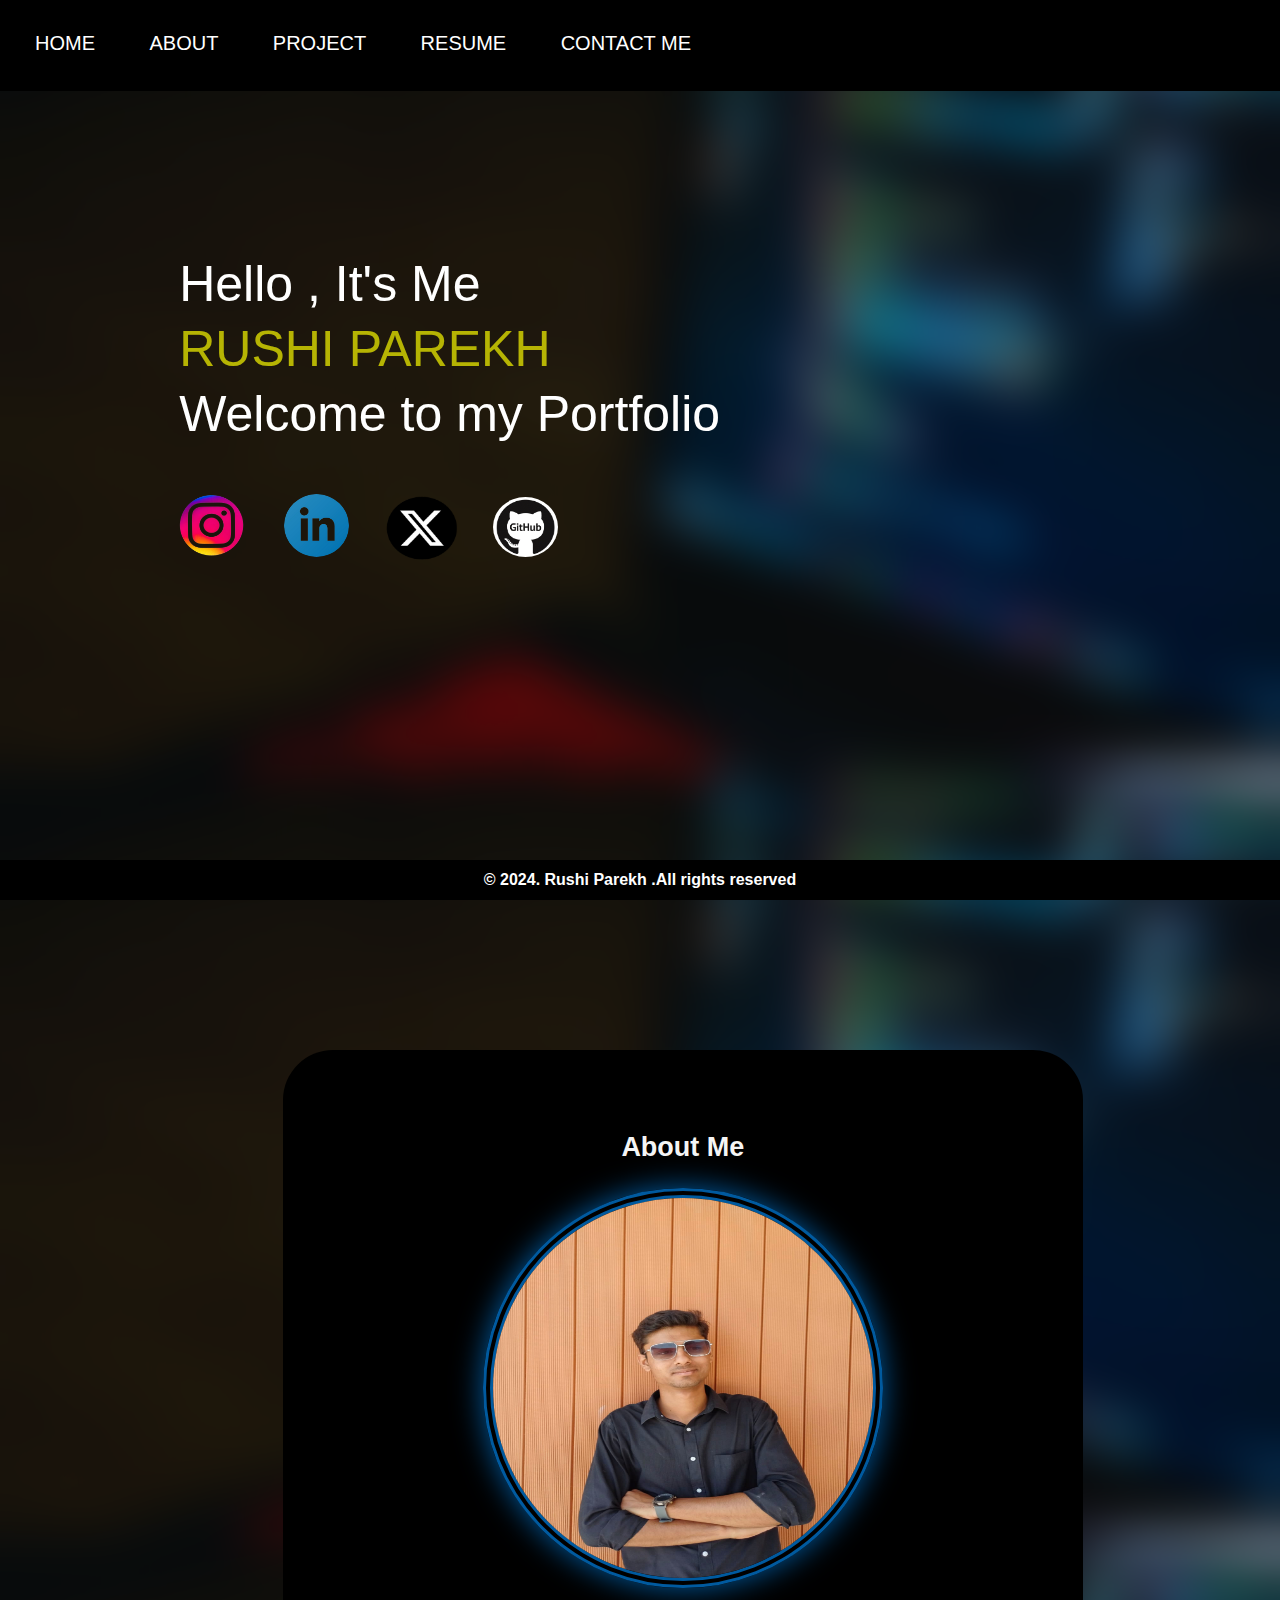
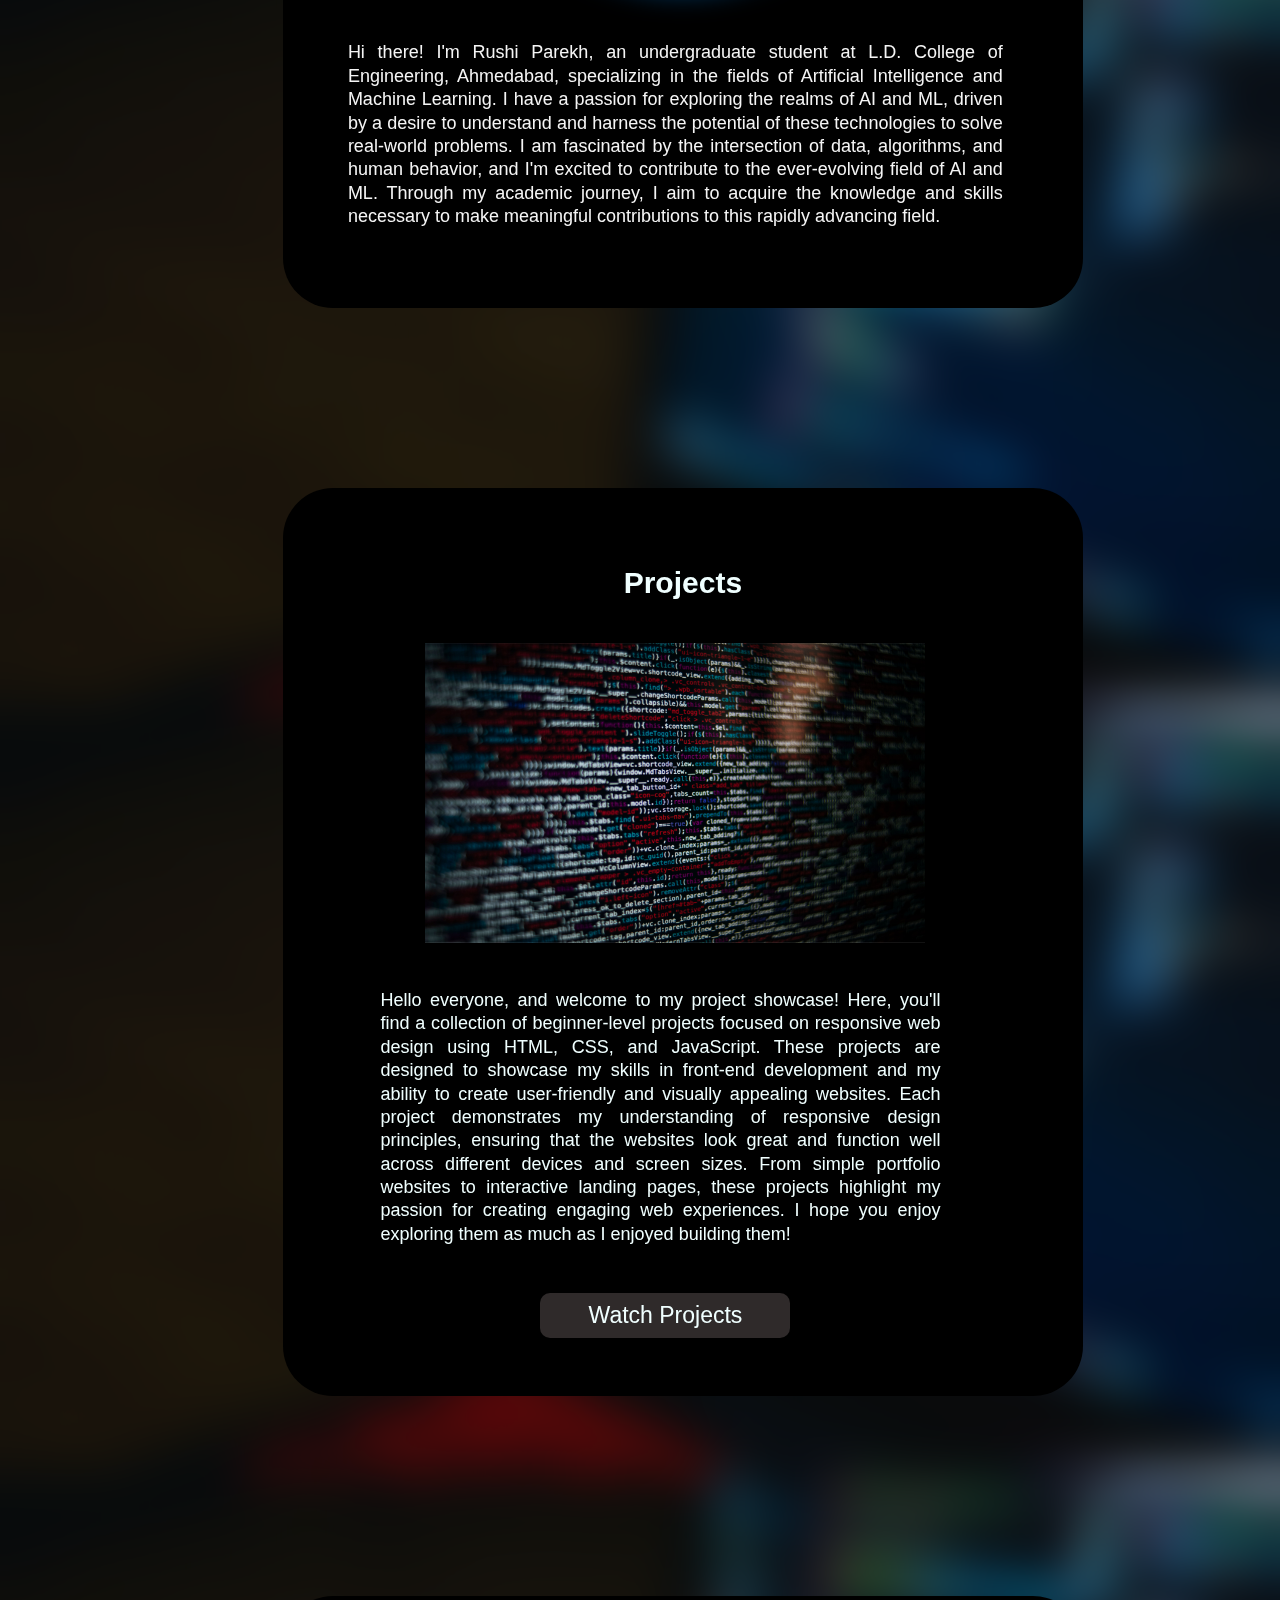
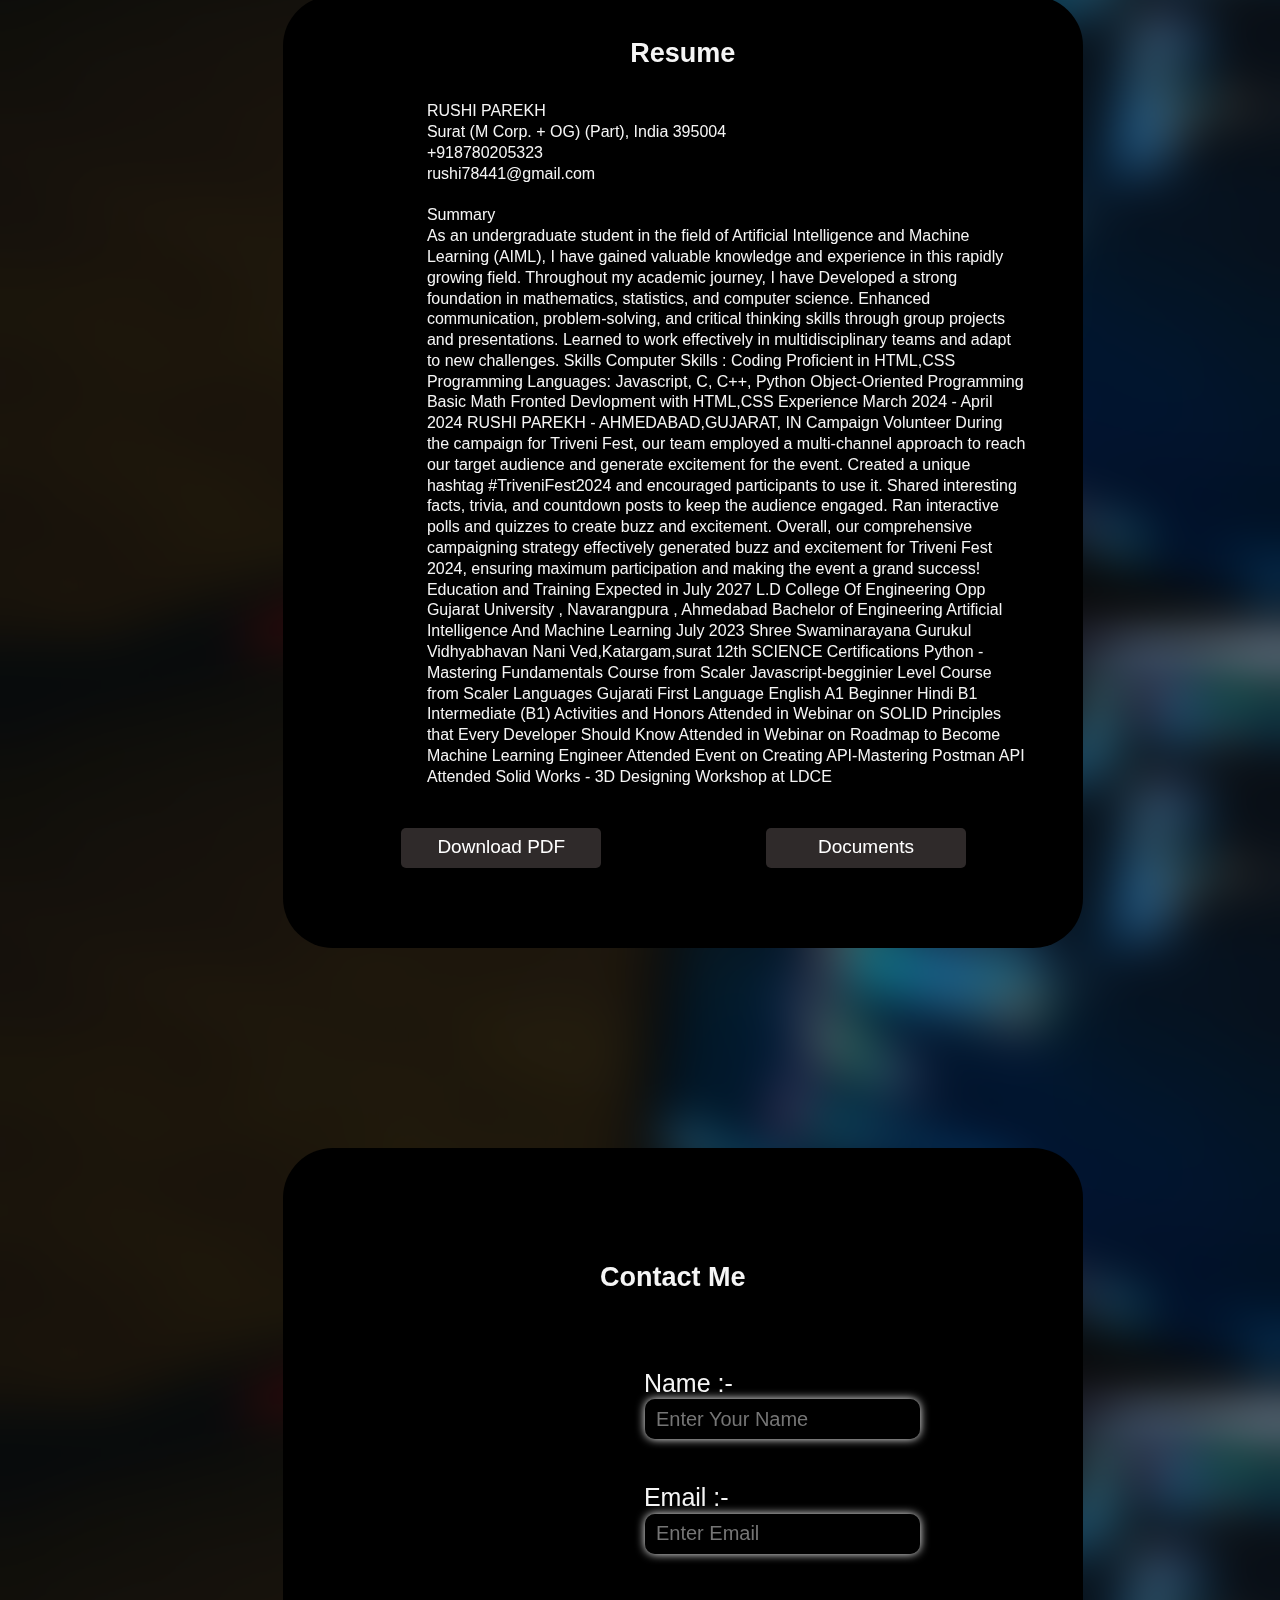
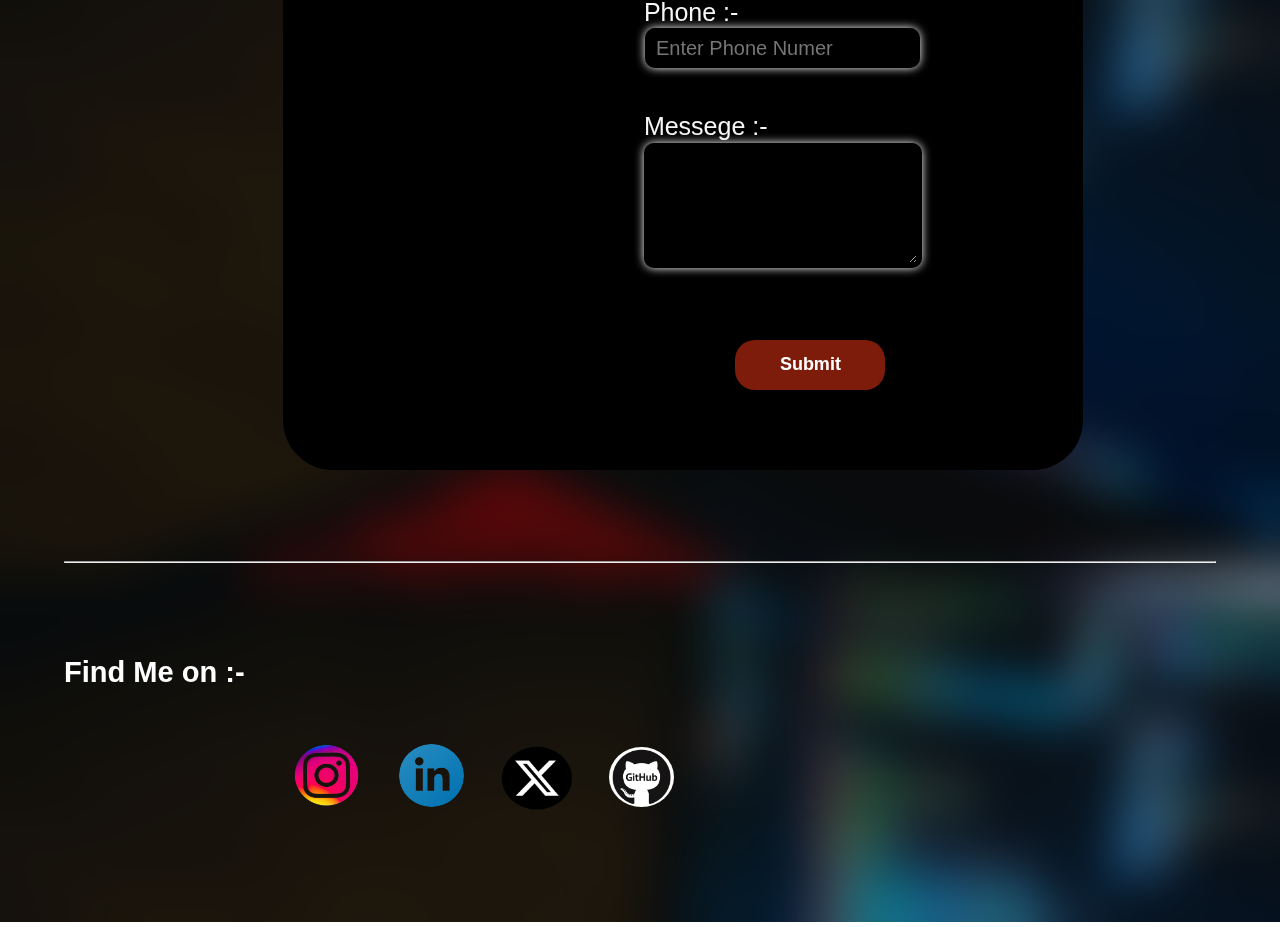
==== commit 8c2db858: "./" ====
--- a/index.html
+++ b/index.html
@@ -107,18 +107,20 @@
                     <h2 class="resume-h1">Resume</h2><br><br><br>
                     <div class="resume">
                         <p>RUSHI PAREKH
-
+                            <br>
                             Surat (M Corp. + OG) (Part), India 395004
+                            <br>
                             +918780205323
+                            <br>
                             rushi78441@gmail.com
+                            <br><br>
                             
                             Summary
-                            
+                            <br>
                             As an undergraduate student in the field of Artificial Intelligence and Machine Learning (AIML), I have gained valuable knowledge and experience in this rapidly growing field. Throughout my academic journey, I have Developed a strong foundation in mathematics, statistics, and computer science. Enhanced communication, problem-solving, and critical thinking skills through group projects and presentations. Learned to work effectively in multidisciplinary teams and adapt to new challenges.
-                            
                             Skills
-                            
                             Computer Skills : Coding
+
                             Proficient in HTML,CSS
                             Programming Languages: Javascript, C, C++, Python
                             
--- a/style.css
+++ b/style.css
@@ -524,13 +524,14 @@
   
 }
 
-iframe{
+.resume p{
 margin-top: -40px;
 animation: input;
 animation-duration: 4s;
 border-radius: 20px;
-height: 800px;
 width: 600px;
+font-size: medium;
+text-align:start;
 }
 
 .resume-page{
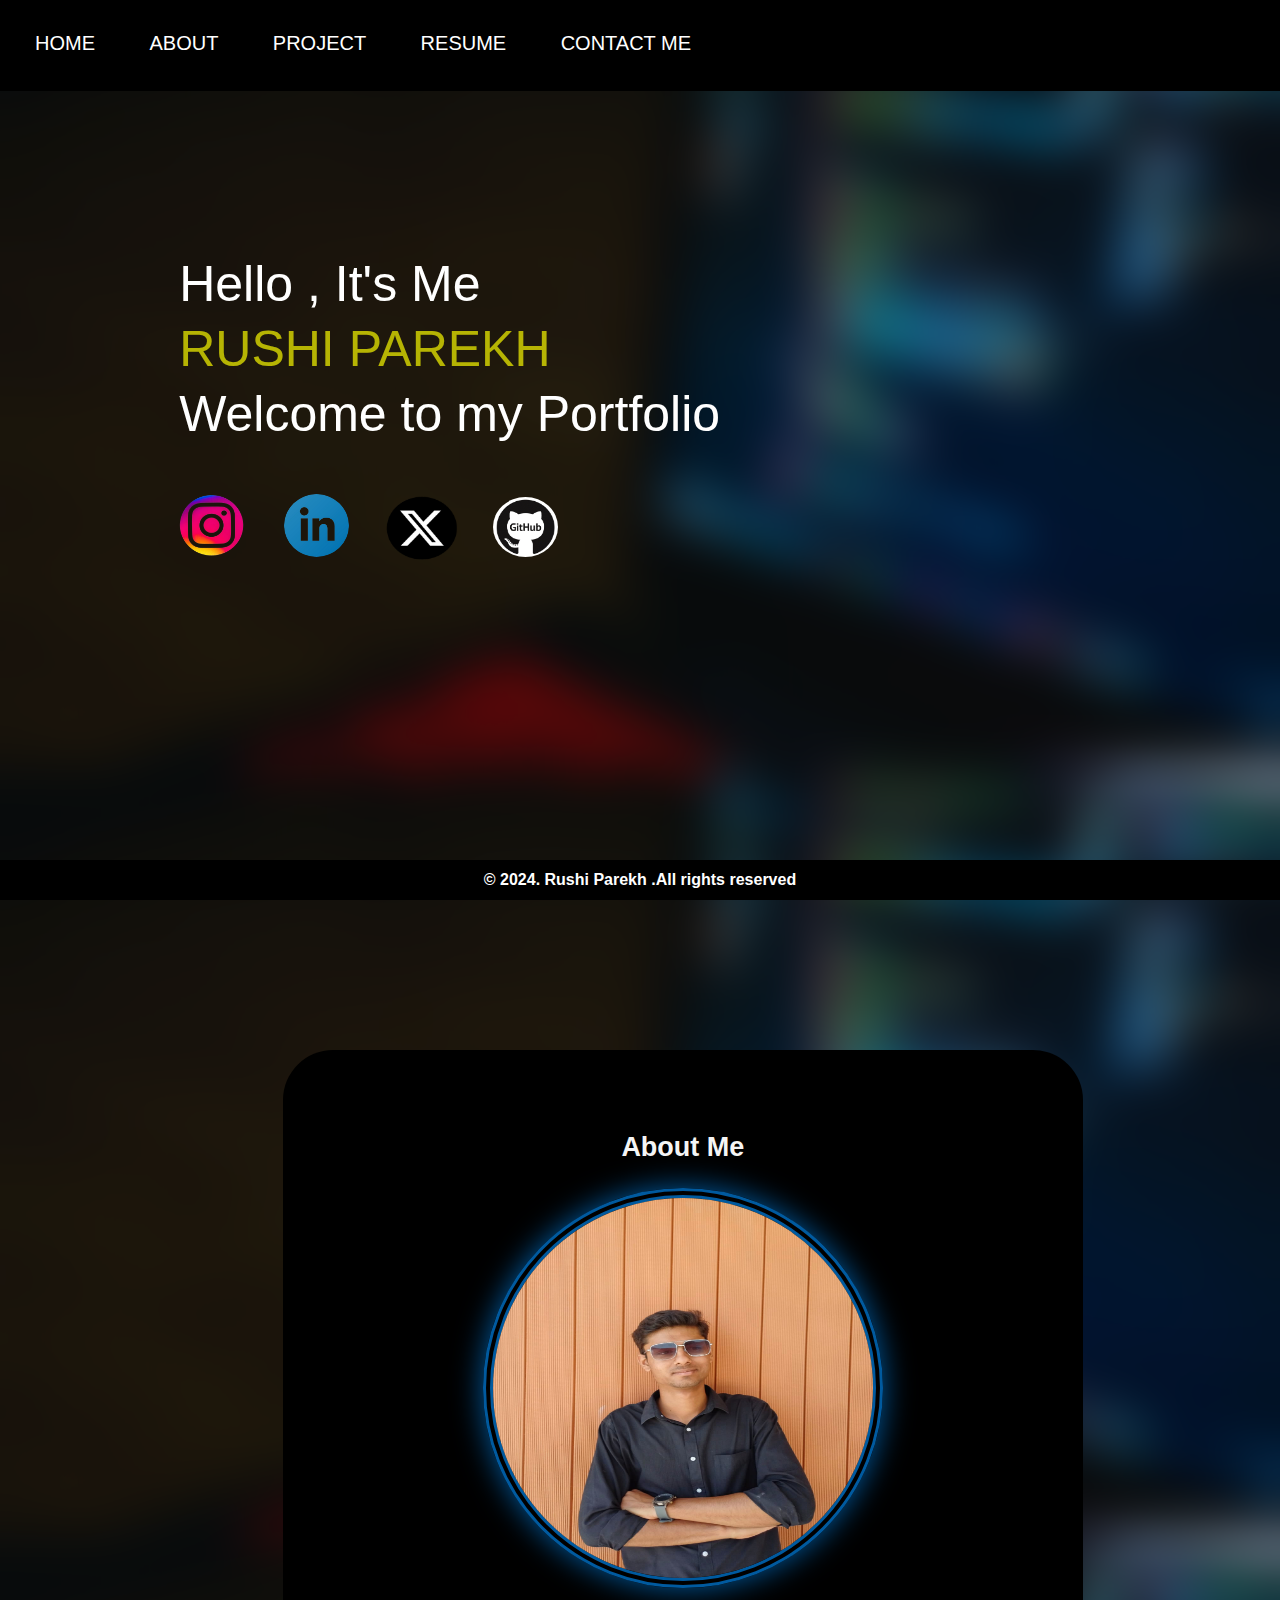
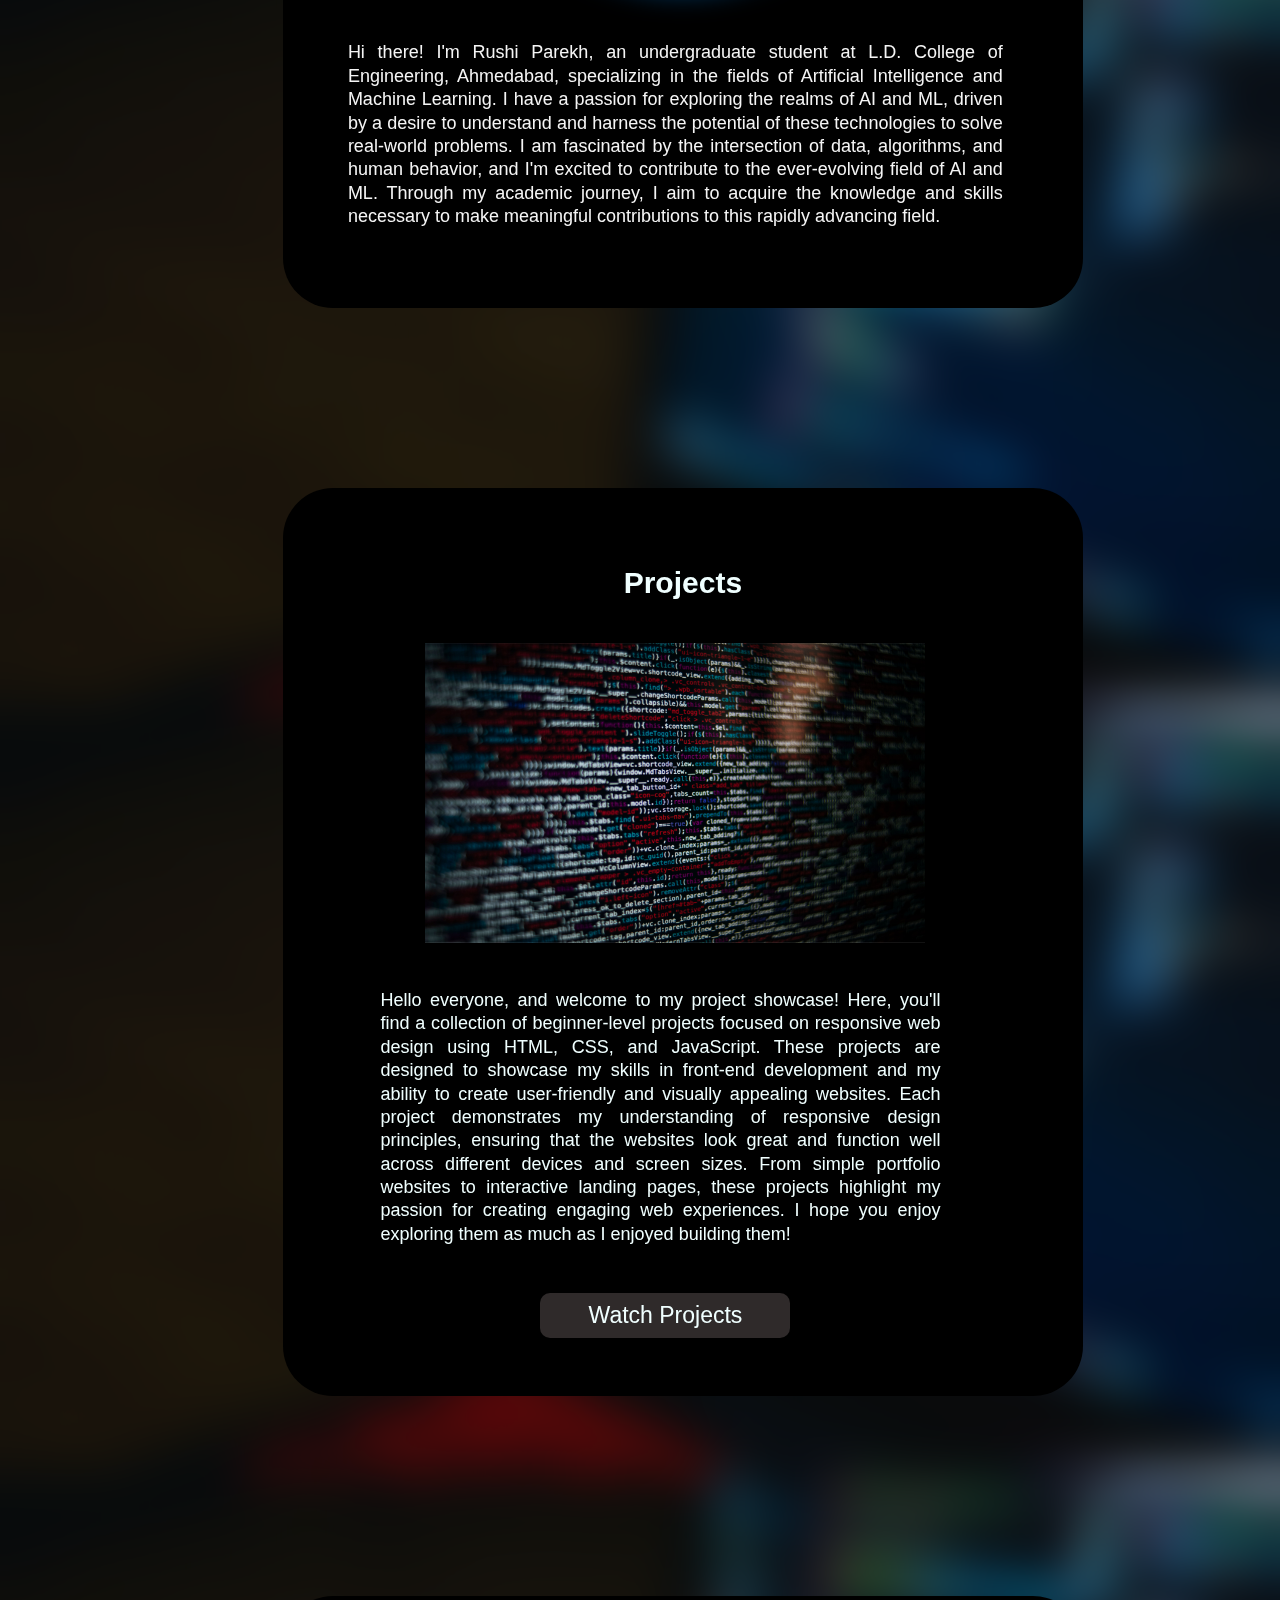
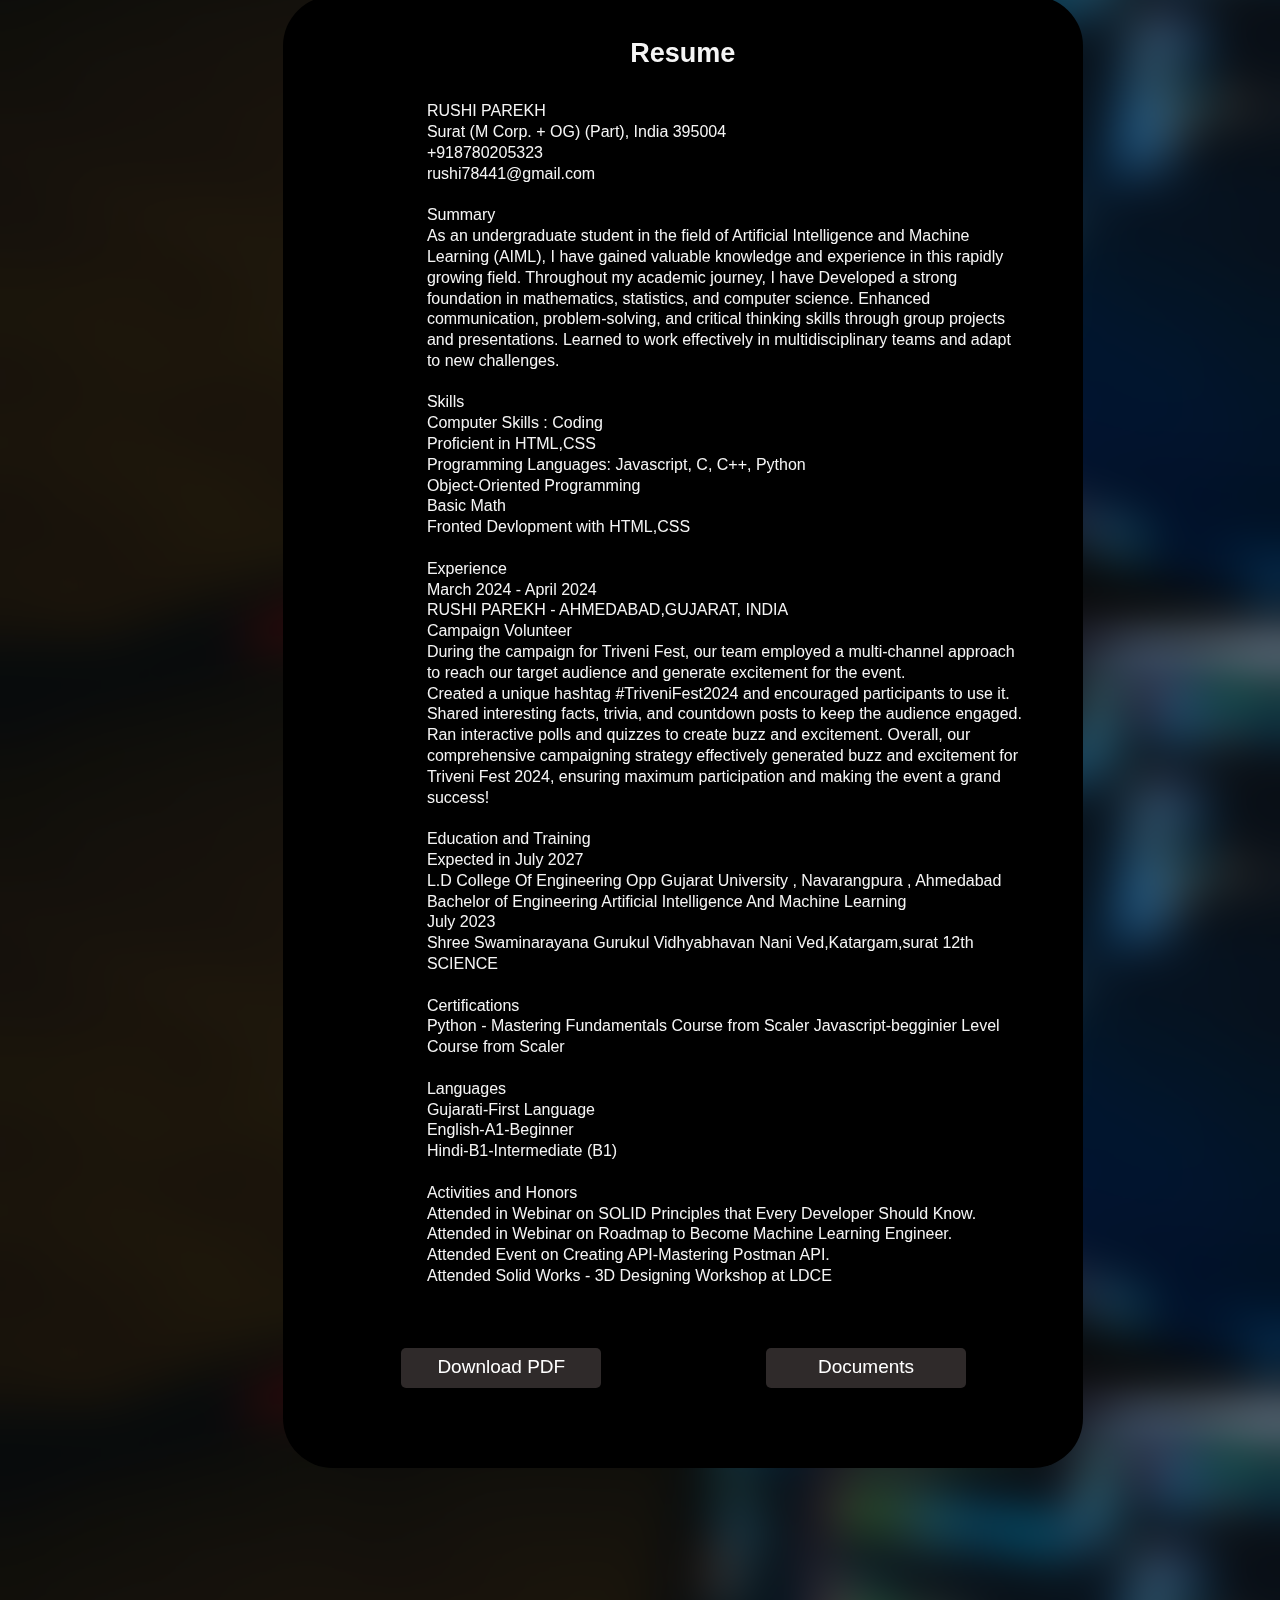
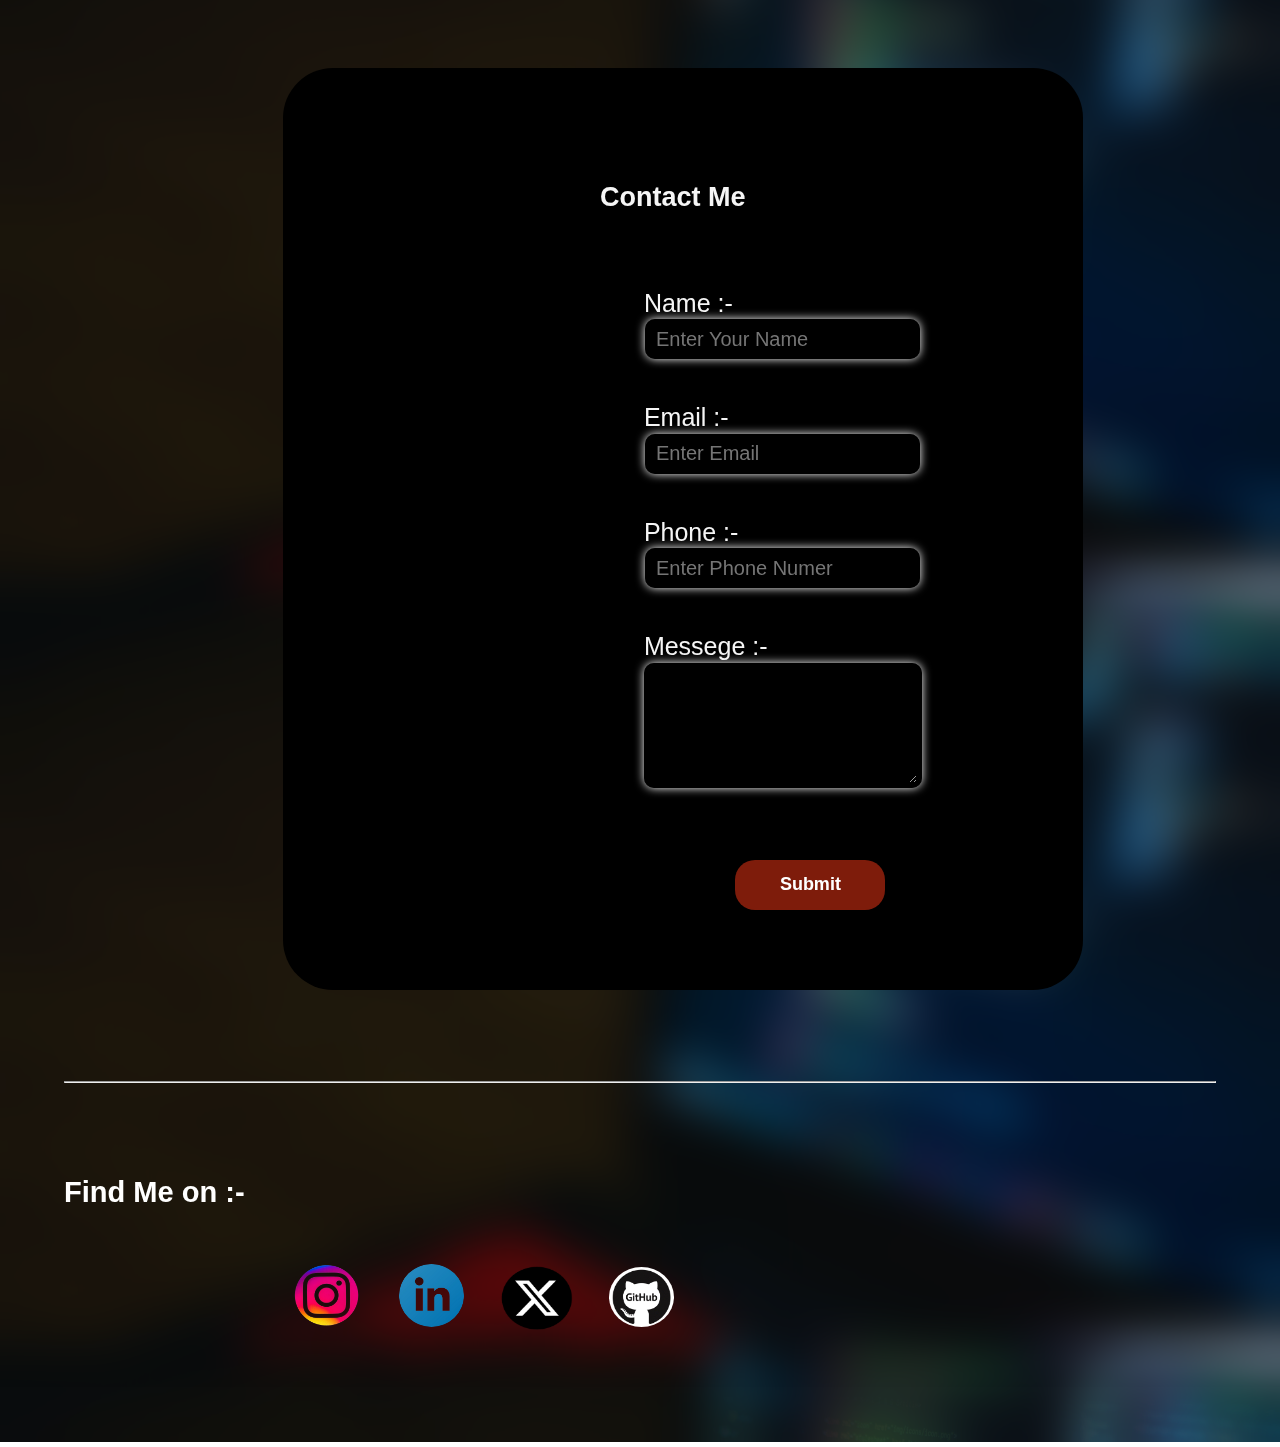
==== commit 83385279: "./" ====
--- a/index.html
+++ b/index.html
@@ -118,65 +118,73 @@
                             Summary
                             <br>
                             As an undergraduate student in the field of Artificial Intelligence and Machine Learning (AIML), I have gained valuable knowledge and experience in this rapidly growing field. Throughout my academic journey, I have Developed a strong foundation in mathematics, statistics, and computer science. Enhanced communication, problem-solving, and critical thinking skills through group projects and presentations. Learned to work effectively in multidisciplinary teams and adapt to new challenges.
+                            <br><br>
                             Skills
+                            <br>
                             Computer Skills : Coding
-
+                            <br>
                             Proficient in HTML,CSS
+                            <br>
                             Programming Languages: Javascript, C, C++, Python
-                            
+                            <br>
                             Object-Oriented Programming
+                            <br>
                             Basic Math
+                            <br>
                             Fronted Devlopment with HTML,CSS
-                            
+                            <br><br>
                             Experience
-                            
+                            <br>
                             March 2024 - April 2024
-                            RUSHI PAREKH - AHMEDABAD,GUJARAT, IN
+                            <br>
+                            RUSHI PAREKH - AHMEDABAD,GUJARAT, INDIA
+                            <br>
                             Campaign Volunteer
+                            <br>
                             During the campaign for Triveni Fest, our team employed a multi-channel approach to reach our target audience and generate excitement for the event.
-                            
+                            <br>
                             Created a unique hashtag #TriveniFest2024 and encouraged participants to use it.
                             Shared interesting facts, trivia, and countdown posts to keep the audience engaged.
                             Ran interactive polls and quizzes to create buzz and excitement.
                             Overall, our comprehensive campaigning strategy effectively generated buzz and excitement for Triveni Fest 2024, ensuring maximum participation and making the event a grand success!
-                            
+                            <br><br>
                             Education and Training
-                            
+                            <br>
                             Expected in July 2027
+                            <br>
                             L.D College Of Engineering  Opp Gujarat University , Navarangpura , Ahmedabad
                             Bachelor of Engineering  Artificial Intelligence And Machine Learning
-                            
+                            <br>
                             July 2023
+                            <br>
                             Shree Swaminarayana Gurukul Vidhyabhavan Nani Ved,Katargam,surat
                             12th SCIENCE
-                            
+                            <br><br>
                             Certifications
-                            
+                            <br>
                             Python - Mastering Fundamentals Course from Scaler
                             Javascript-begginier Level Course from Scaler
-                            
+                            <br><br>
                             Languages
-                            
-                            Gujarati
-                            First Language
+                            <br>
+                            Gujarati-First Language
+                            <br>
+                            English-A1-Beginner
+                            <br>
+                            Hindi-B1-Intermediate (B1)
                                         
-                            
-                            English
-                            A1
-                            Beginner
-                                        
-                            
-                            Hindi
-                            B1
-                            Intermediate (B1)
-                                        
-                            
+                            <br><br>
                             Activities and Honors
-                            
-                            Attended in Webinar on SOLID Principles that Every Developer Should Know
-                            Attended in Webinar on Roadmap to Become Machine Learning Engineer
-                            Attended Event on Creating API-Mastering Postman API
-                            Attended Solid Works - 3D Designing Workshop at LDCE</p>
+                            <br>
+                            Attended in Webinar on SOLID Principles that Every Developer Should Know.
+                            <br>
+                            Attended in Webinar on Roadmap to Become Machine Learning Engineer.
+                            <br>
+                            Attended Event on Creating API-Mastering Postman API.
+                            <br>
+                            Attended Solid Works - 3D Designing Workshop at LDCE
+                            <br><br>
+                        </p>
                     </div>
     
                     <a class="downloadlink" href="https://tinyurl.com/5c88t5mc" target="_blank">
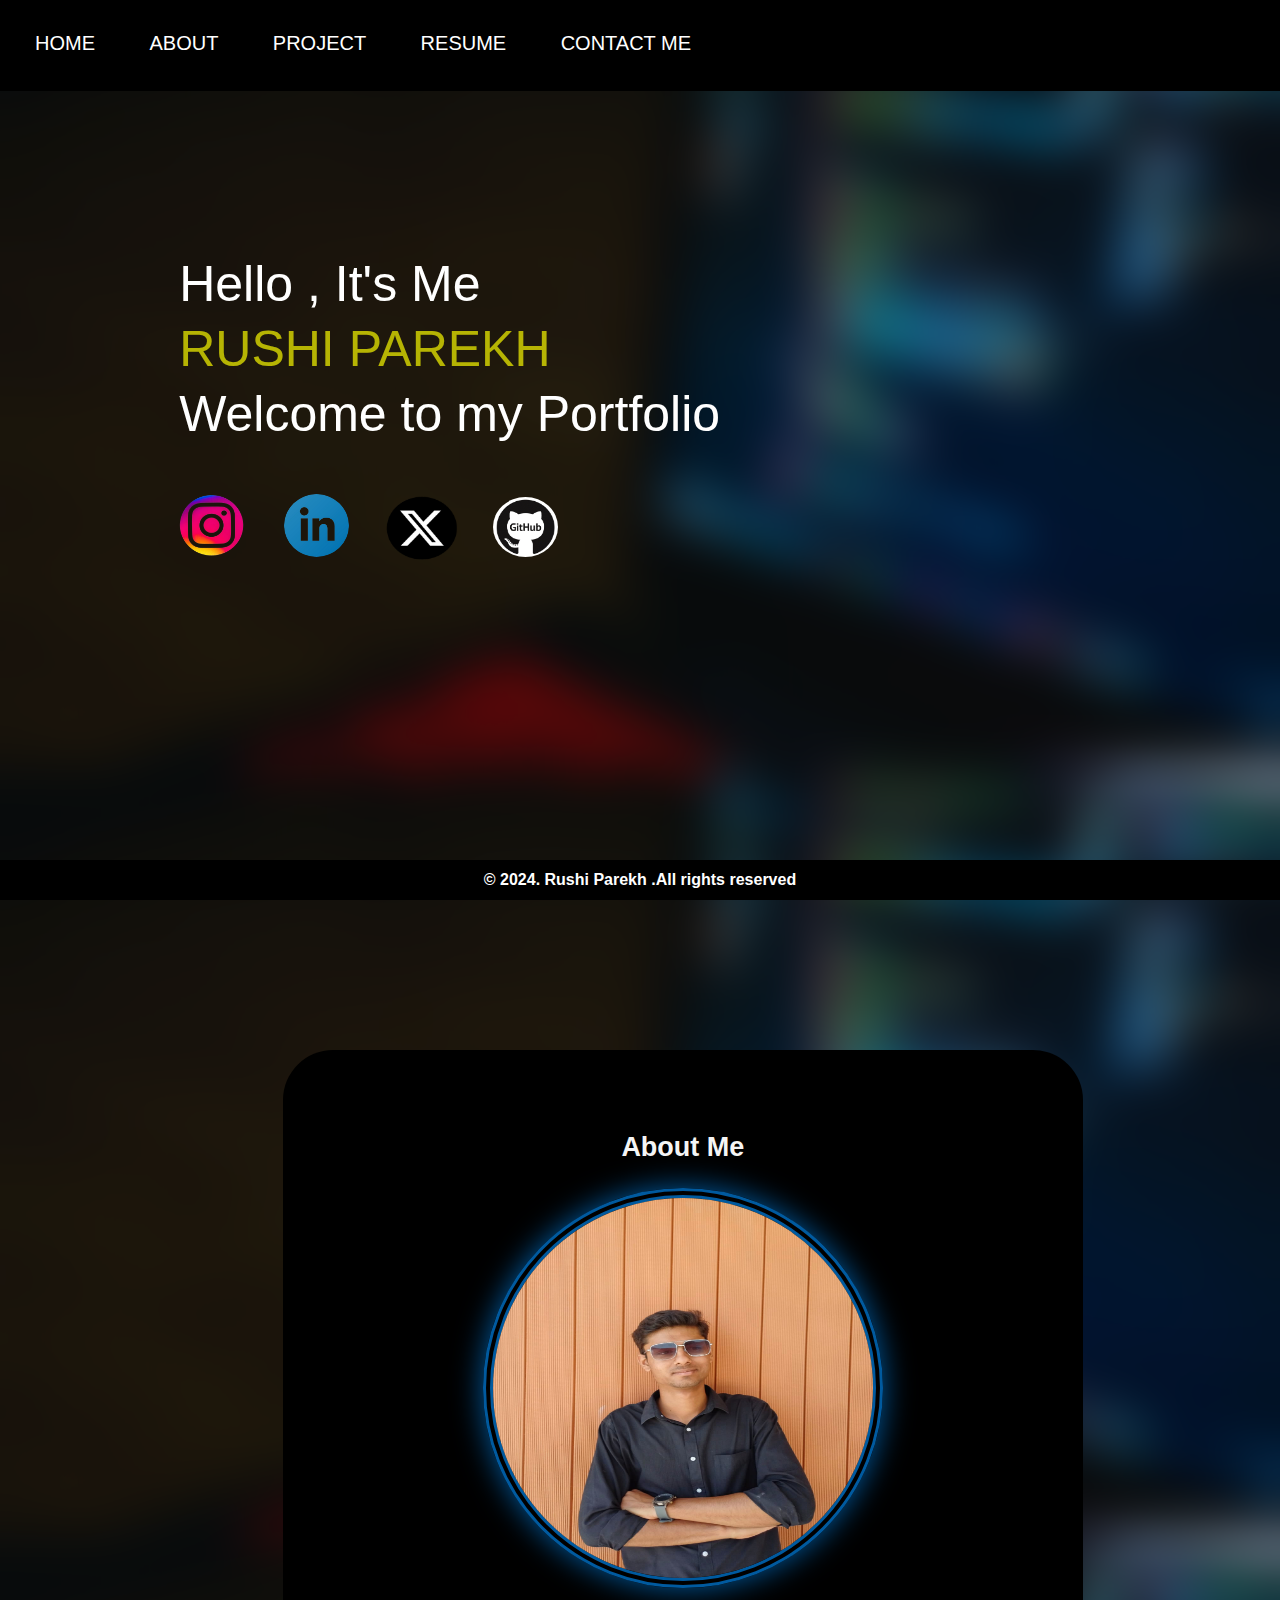
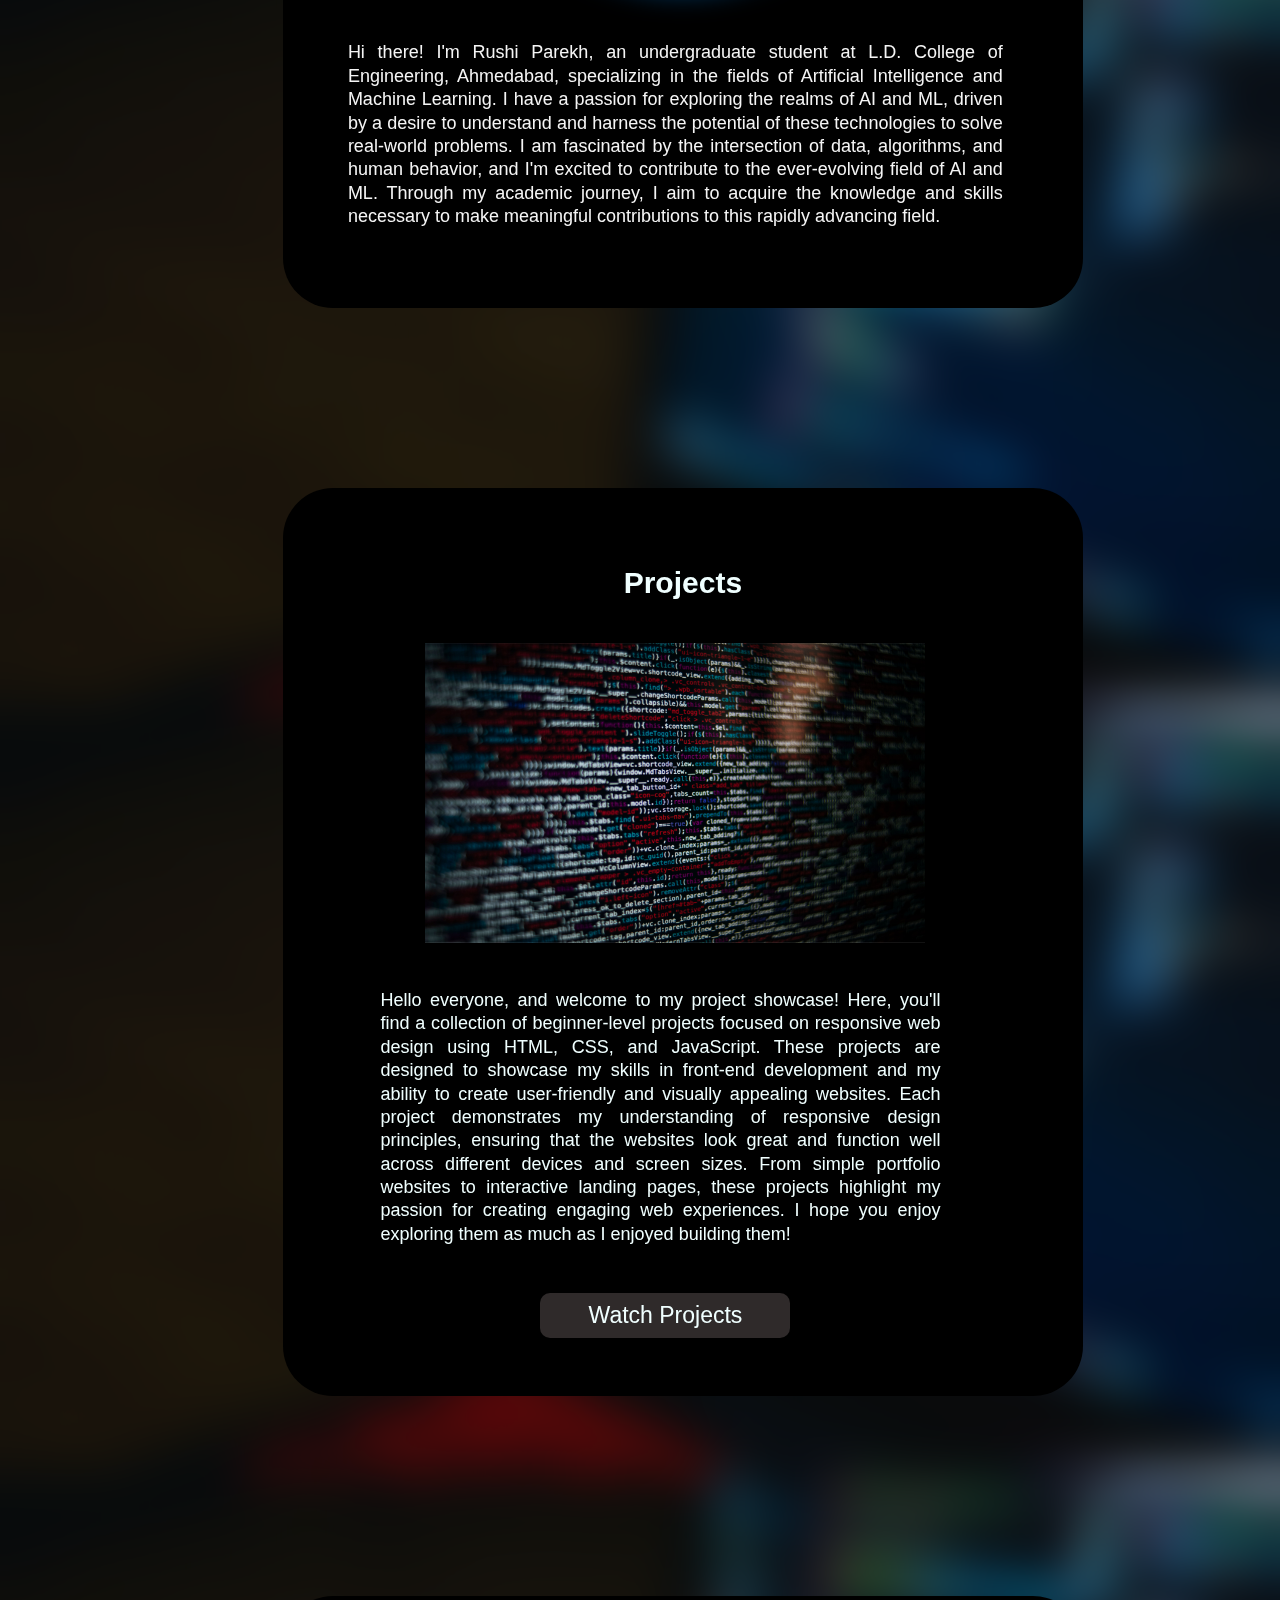
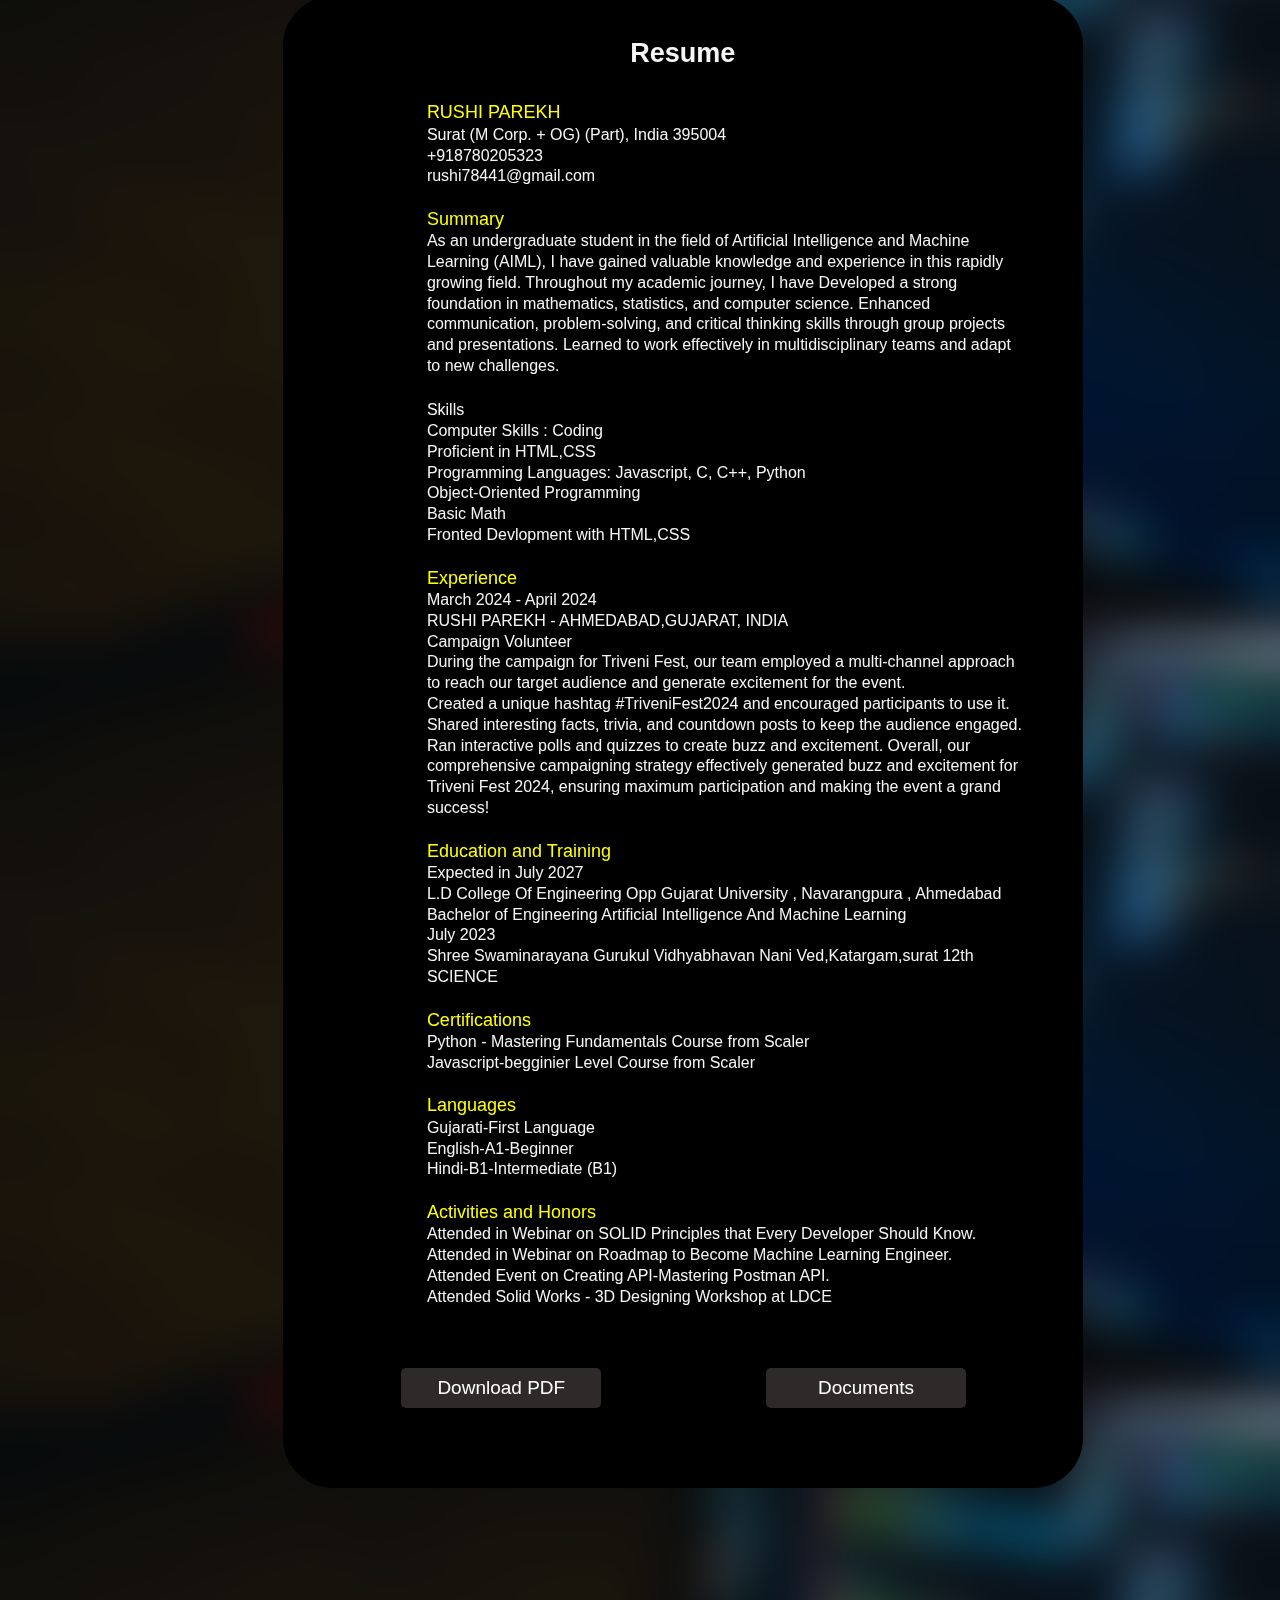
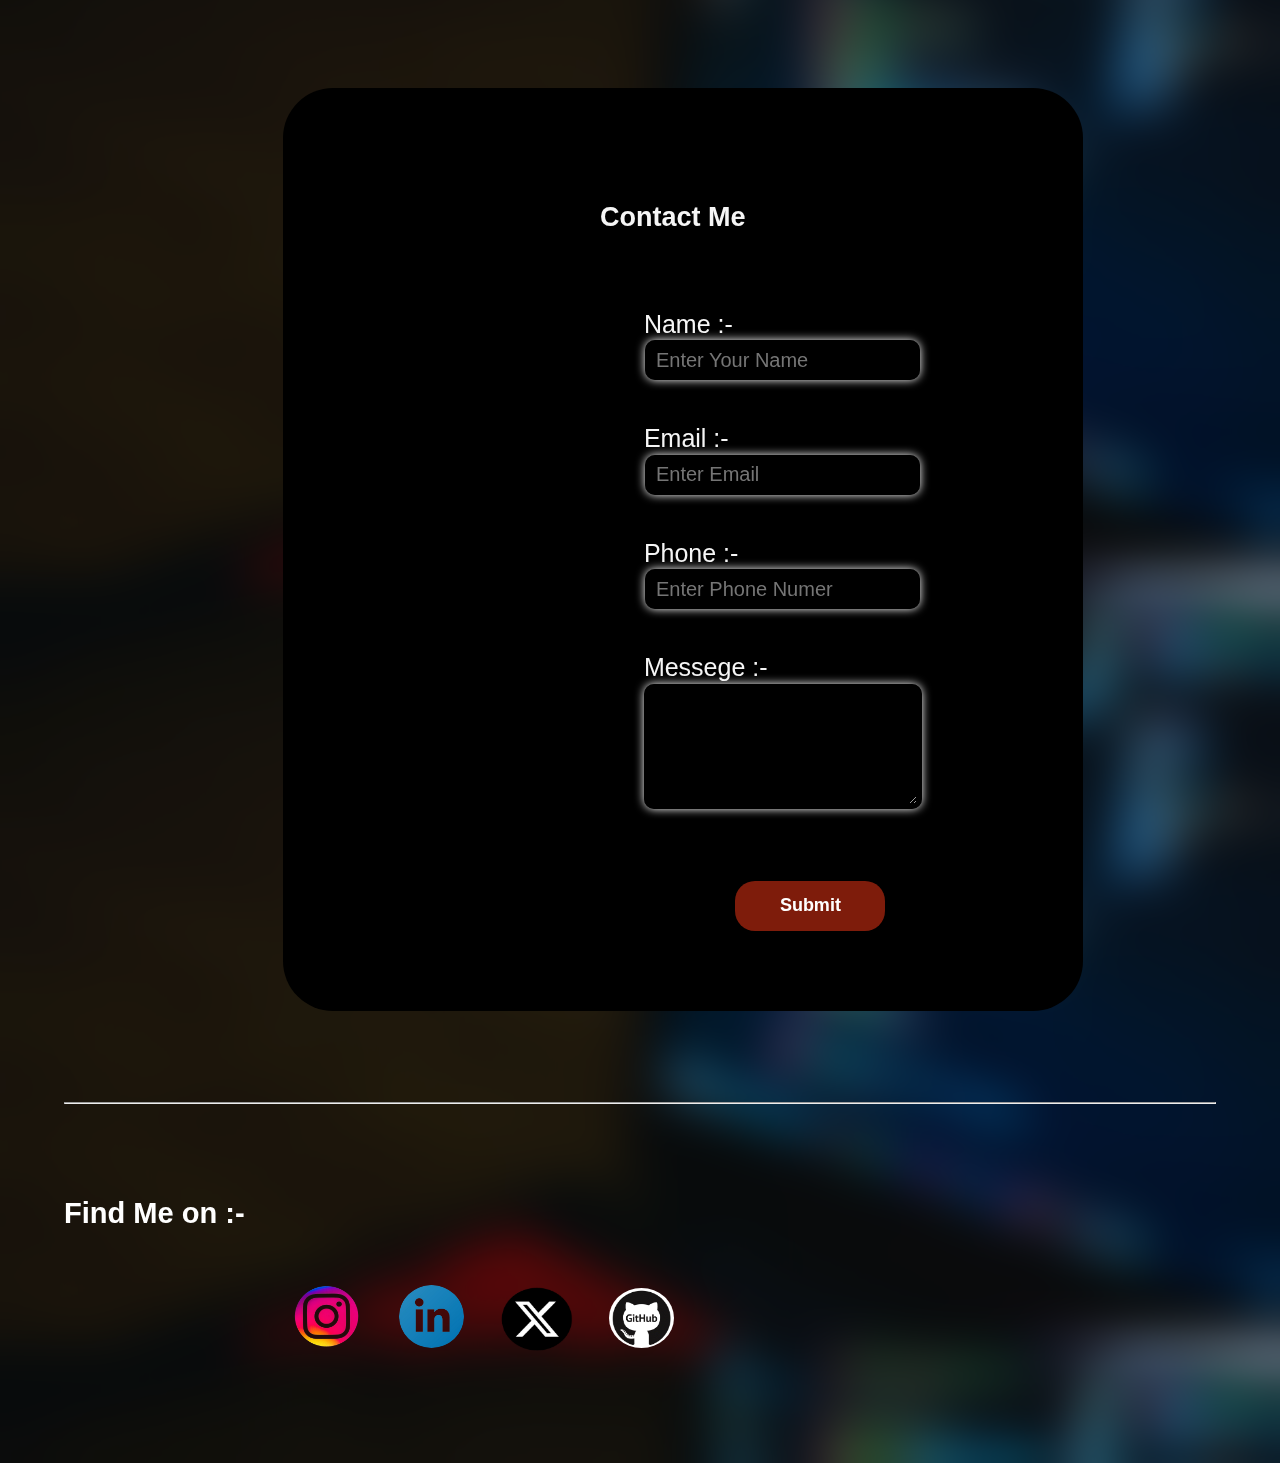
==== commit 1a7457ae: "./" ====
--- a/index.html
+++ b/index.html
@@ -106,7 +106,8 @@
                 <p class="contact">
                     <h2 class="resume-h1">Resume</h2><br><br><br>
                     <div class="resume">
-                        <p>RUSHI PAREKH
+                        <p>
+                            <span>RUSHI PAREKH</span>
                             <br>
                             Surat (M Corp. + OG) (Part), India 395004
                             <br>
@@ -115,11 +116,12 @@
                             rushi78441@gmail.com
                             <br><br>
                             
-                            Summary
+                            <span>Summary</span>
                             <br>
                             As an undergraduate student in the field of Artificial Intelligence and Machine Learning (AIML), I have gained valuable knowledge and experience in this rapidly growing field. Throughout my academic journey, I have Developed a strong foundation in mathematics, statistics, and computer science. Enhanced communication, problem-solving, and critical thinking skills through group projects and presentations. Learned to work effectively in multidisciplinary teams and adapt to new challenges.
                             <br><br>
-                            Skills
+
+                            <span></span>Skills</span>
                             <br>
                             Computer Skills : Coding
                             <br>
@@ -133,7 +135,9 @@
                             <br>
                             Fronted Devlopment with HTML,CSS
                             <br><br>
-                            Experience
+
+
+                           <span> Experience</span>
                             <br>
                             March 2024 - April 2024
                             <br>
@@ -148,7 +152,9 @@
                             Ran interactive polls and quizzes to create buzz and excitement.
                             Overall, our comprehensive campaigning strategy effectively generated buzz and excitement for Triveni Fest 2024, ensuring maximum participation and making the event a grand success!
                             <br><br>
-                            Education and Training
+
+
+                            <span>Education and Training</span>
                             <br>
                             Expected in July 2027
                             <br>
@@ -160,12 +166,16 @@
                             Shree Swaminarayana Gurukul Vidhyabhavan Nani Ved,Katargam,surat
                             12th SCIENCE
                             <br><br>
-                            Certifications
+
+                            <span>Certifications</span>
                             <br>
                             Python - Mastering Fundamentals Course from Scaler
+                            <br>
                             Javascript-begginier Level Course from Scaler
                             <br><br>
-                            Languages
+
+
+                            <span>Languages</span>
                             <br>
                             Gujarati-First Language
                             <br>
@@ -173,8 +183,9 @@
                             <br>
                             Hindi-B1-Intermediate (B1)
                                         
-                            <br><br>
-                            Activities and Honors
+
+                            <br><br>
+                            <span>Activities and Honors</span>
                             <br>
                             Attended in Webinar on SOLID Principles that Every Developer Should Know.
                             <br>
--- a/style.css
+++ b/style.css
@@ -534,6 +534,11 @@
 text-align:start;
 }
 
+.resume p span{
+  font-size: large;
+  color: yellow;
+}
+
 .resume-page{
   color:whitesmoke;
   font-size: large;
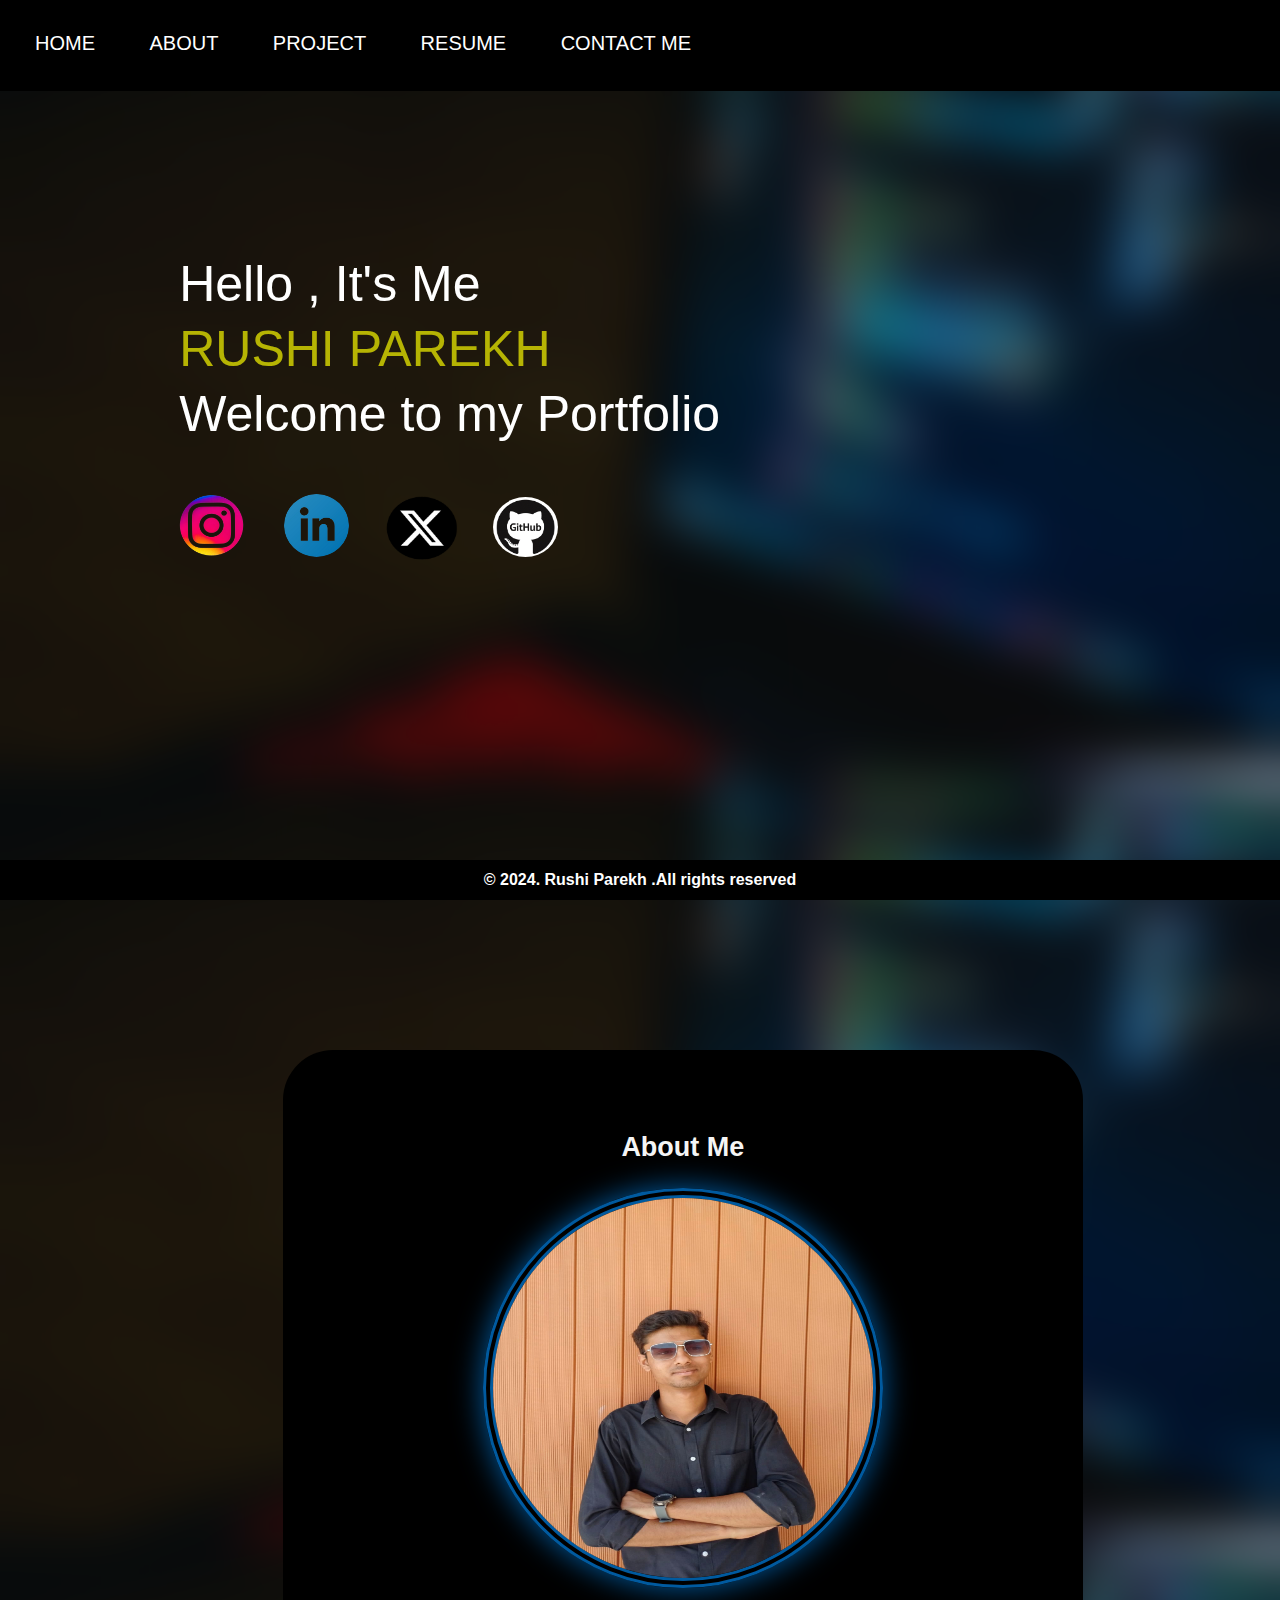
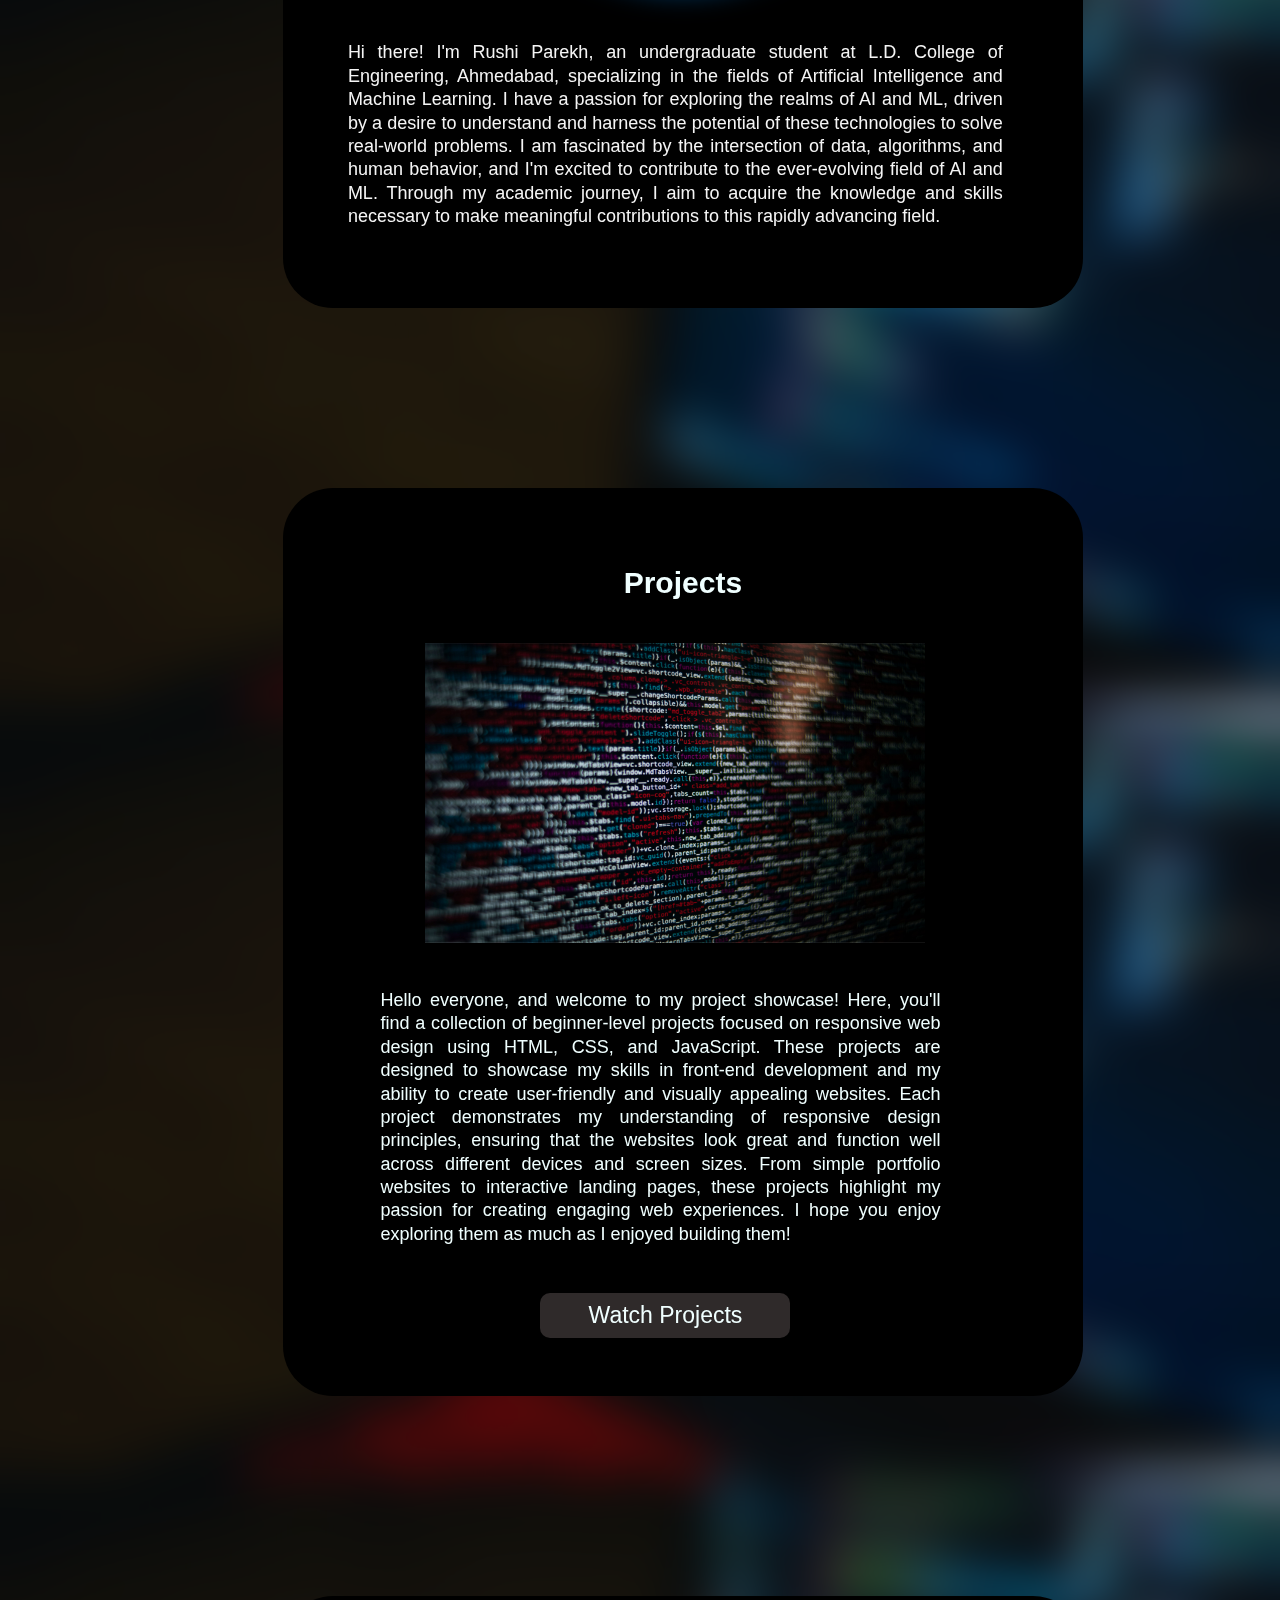
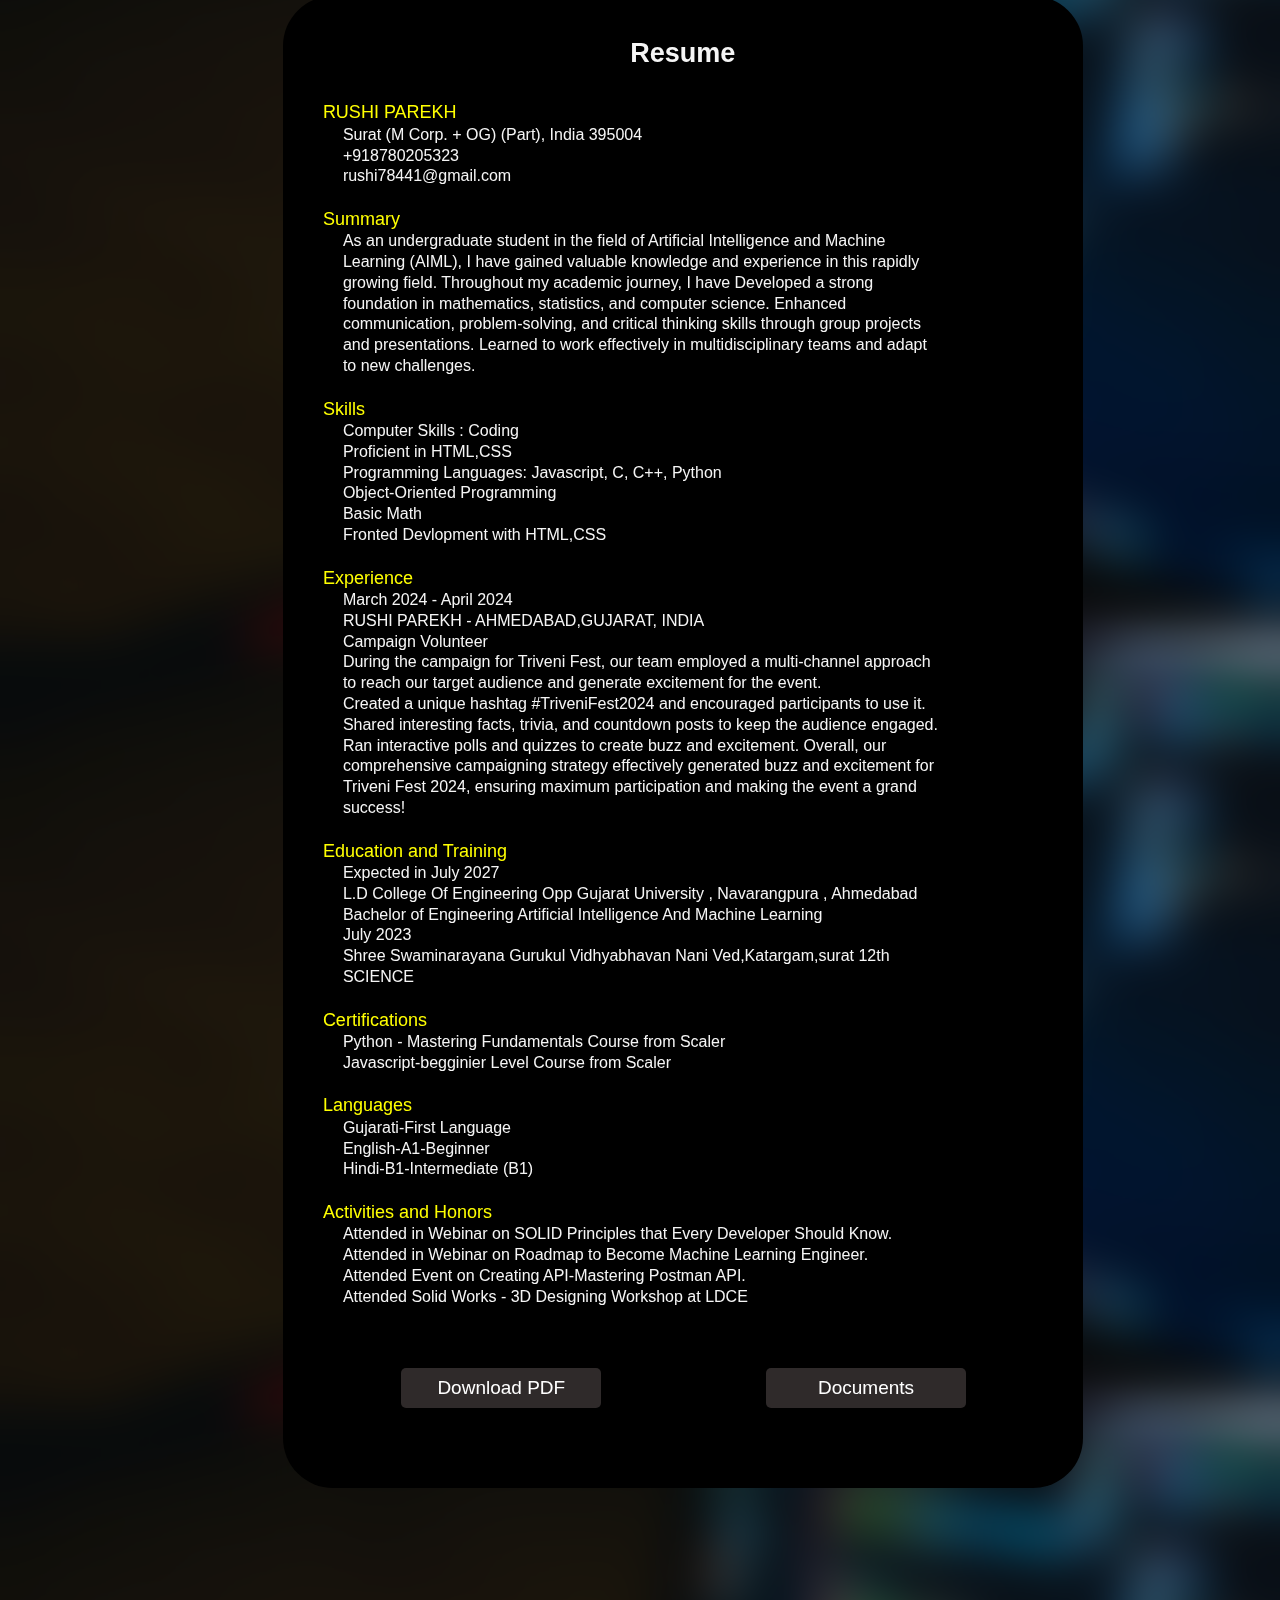
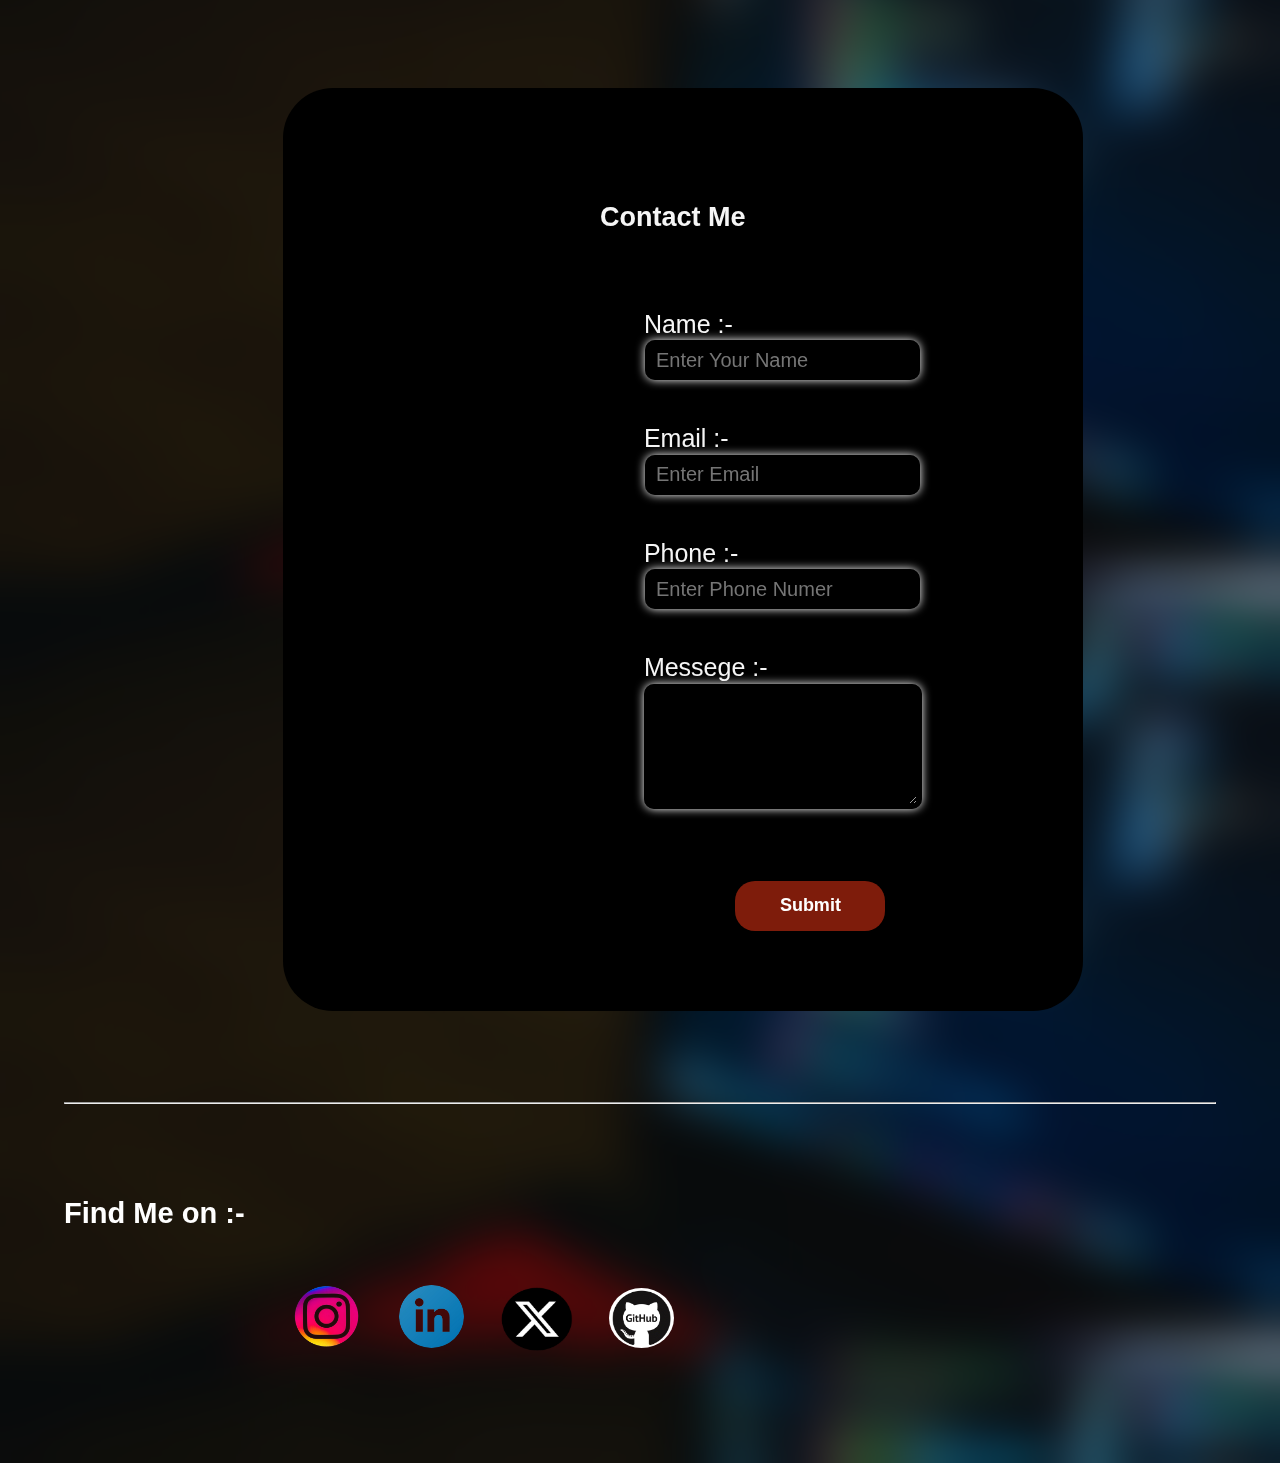
==== commit 55b48589: "./" ====
--- a/index.html
+++ b/index.html
@@ -121,7 +121,7 @@
                             As an undergraduate student in the field of Artificial Intelligence and Machine Learning (AIML), I have gained valuable knowledge and experience in this rapidly growing field. Throughout my academic journey, I have Developed a strong foundation in mathematics, statistics, and computer science. Enhanced communication, problem-solving, and critical thinking skills through group projects and presentations. Learned to work effectively in multidisciplinary teams and adapt to new challenges.
                             <br><br>
 
-                            <span></span>Skills</span>
+                            <span>Skills</span>
                             <br>
                             Computer Skills : Coding
                             <br>
--- a/style.css
+++ b/style.css
@@ -530,6 +530,7 @@
 animation-duration: 4s;
 border-radius: 20px;
 width: 600px;
+margin-left: -20px;
 font-size: medium;
 text-align:start;
 }
@@ -537,6 +538,7 @@
 .resume p span{
   font-size: large;
   color: yellow;
+  margin-left: -20px;
 }
 
 .resume-page{
